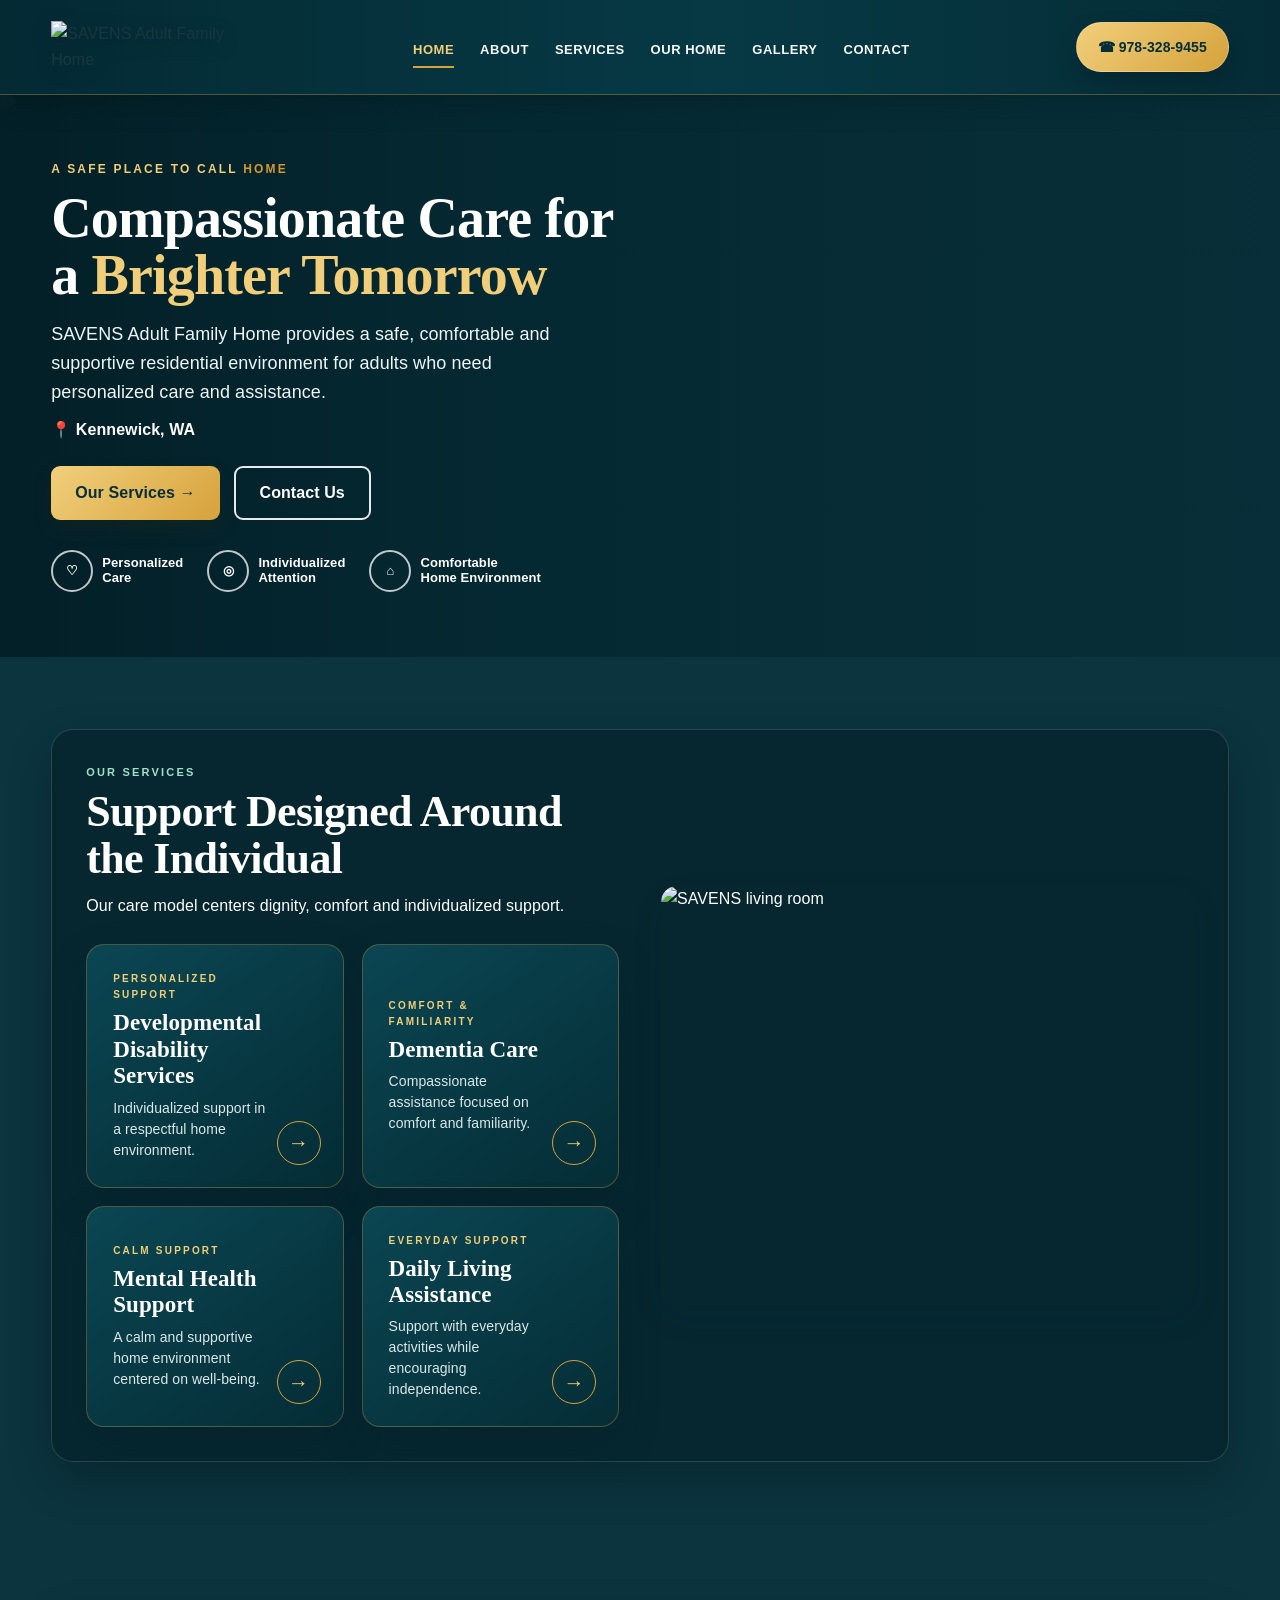
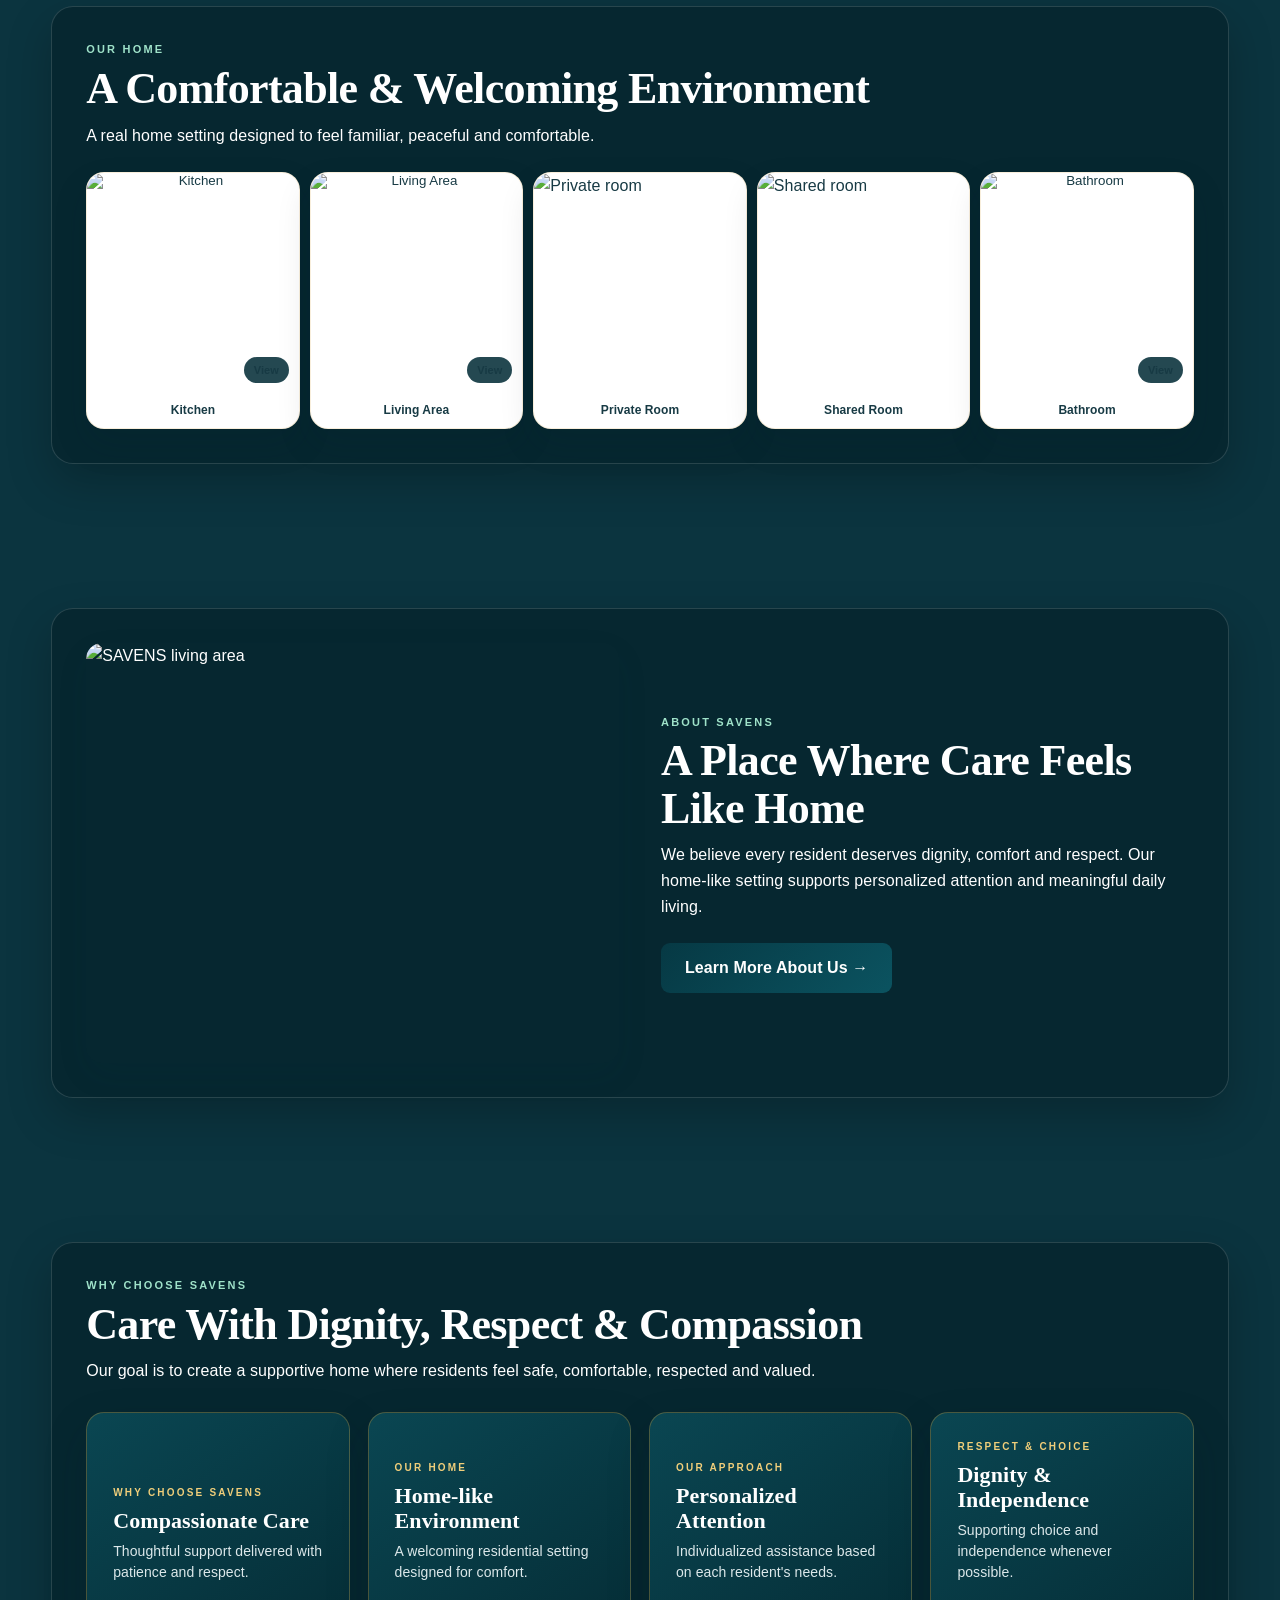
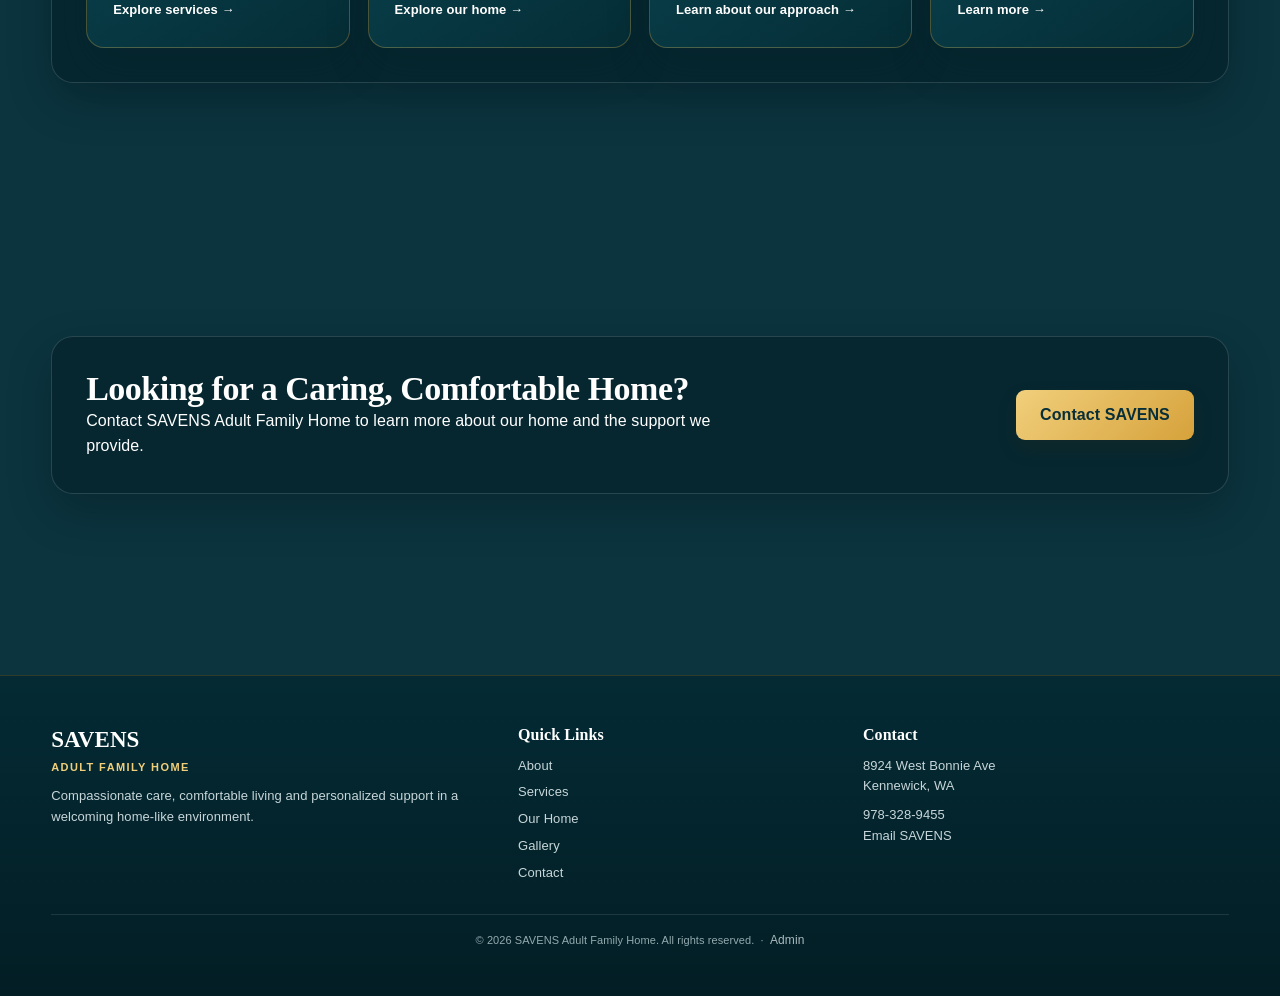
==== index.html @ 7e528ebd "Add files via upload" ====
<!DOCTYPE html><html lang="en"><head><meta charset="UTF-8"><meta name="viewport" content="width=device-width,initial-scale=1.0"><title>SAVENS Adult Family Home | Home</title><meta name="description" content="SAVENS Adult Family Home in Kennewick, Washington."><link rel="stylesheet" href="style.css"></head><body><header class="site-header"><div class="container navbar"><a class="brand premium-brand" href="index.html" aria-label="SAVENS Adult Family Home home">
      <img class="site-logo" src="images/savens-logo-premium.png" alt="SAVENS Adult Family Home">
    </a><button class="menu-btn" id="menuBtn" aria-label="Open menu">☰</button><nav class="main-nav" id="mainNav"><a href="index.html" class="active">Home</a><a href="about.html" class="">About</a><a href="services.html" class="">Services</a><a href="our-home.html" class="">Our Home</a><a href="gallery.html" class="">Gallery</a><a href="contact.html" class="">Contact</a></nav><a class="call-btn" href="tel:+19783289455">☎ 978-328-9455</a></div></header>
<section class="hero"><img src="images/neighborhood.jpg" alt="Residential neighborhood near SAVENS Adult Family Home"><div class="container hero-inner"><div class="hero-copy"><div class="kicker">A SAFE PLACE TO CALL <span>HOME</span></div><h1>Compassionate Care for a <em>Brighter Tomorrow</em></h1><p>SAVENS Adult Family Home provides a safe, comfortable and supportive residential environment for adults who need personalized care and assistance.</p><div class="hero-location">📍 Kennewick, WA</div><div class="actions"><a class="btn btn-gold" href="services.html">Our Services →</a><a class="btn btn-outline" href="contact.html">Contact Us</a></div><div class="hero-points"><div class="hero-point"><i>♡</i><span>Personalized<br>Care</span></div><div class="hero-point"><i>◎</i><span>Individualized<br>Attention</span></div><div class="hero-point"><i>⌂</i><span>Comfortable<br>Home Environment</span></div></div></div></div></section>
<section class="section clean-image-section" style="background-image:url('images/bg-home-services.jpg')"><div class="container grid-2"><div><div class="eyebrow">Our Services</div><h2>Support Designed Around the Individual</h2><p class="lead">Our care model centers dignity, comfort and individualized support.</p>

<div class="reference-service-grid">
  <a class="reference-service-card premium-card" href="services.html#developmental">
    <span class="reference-kicker">PERSONALIZED SUPPORT</span>
    <h3>Developmental Disability Services</h3>
    <p>Individualized support in a respectful home environment.</p>
    <span class="reference-arrow">→</span>
  </a>

  <a class="reference-service-card premium-card" href="services.html#dementia">
    <span class="reference-kicker">COMFORT &amp; FAMILIARITY</span>
    <h3>Dementia Care</h3>
    <p>Compassionate assistance focused on comfort and familiarity.</p>
    <span class="reference-arrow">→</span>
  </a>

  <a class="reference-service-card premium-card" href="services.html#mental-health">
    <span class="reference-kicker">CALM SUPPORT</span>
    <h3>Mental Health Support</h3>
    <p>A calm and supportive home environment centered on well-being.</p>
    <span class="reference-arrow">→</span>
  </a>

  <a class="reference-service-card premium-card" href="services.html#daily-living">
    <span class="reference-kicker">EVERYDAY SUPPORT</span>
    <h3>Daily Living Assistance</h3>
    <p>Support with everyday activities while encouraging independence.</p>
    <span class="reference-arrow">→</span>
  </a>
</div>
</div>
<div class="photo-card"><img src="images/living-room-main.jpg" alt="SAVENS living room"></div></div></section>
<section class="section section-soft clean-image-section" style="background-image:url('images/bg-home-environment.jpg')"><div class="container"><div class="eyebrow">Our Home</div><h2>A Comfortable & Welcoming Environment</h2><p class="lead">A real home setting designed to feel familiar, peaceful and comfortable.</p><div class="preview-grid"><figure class="lightbox-item"><button type="button" class="image-open" data-lightbox-src="images/kitchen.jpg" data-lightbox-alt="Kitchen"><img src="images/kitchen.jpg" alt="Kitchen"><span class="image-zoom">View</span></button><figcaption>Kitchen</figcaption></figure><figure class="lightbox-item"><button type="button" class="image-open" data-lightbox-src="images/living-room-wide.jpg" data-lightbox-alt="Living Area"><img src="images/living-room-wide.jpg" alt="Living Area"><span class="image-zoom">View</span></button><figcaption>Living Area</figcaption></figure><figure><img src="images/private-room.jpg" alt="Private room"><figcaption>Private Room</figcaption></figure><figure><img src="images/shared-room.jpg" alt="Shared room"><figcaption>Shared Room</figcaption></figure><figure class="lightbox-item"><button type="button" class="image-open" data-lightbox-src="images/bathroom.jpg" data-lightbox-alt="Bathroom"><img src="images/bathroom.jpg" alt="Bathroom"><span class="image-zoom">View</span></button><figcaption>Bathroom</figcaption></figure></div></div></section>
<section class="section clean-image-section" style="background-image:url('images/bg-home-about.jpg')"><div class="container grid-2"><div class="photo-card"><img src="images/living-room-alt.jpg" alt="SAVENS living area"></div><div><div class="eyebrow">About SAVENS</div><h2>A Place Where Care Feels Like Home</h2><p class="lead">We believe every resident deserves dignity, comfort and respect. Our home-like setting supports personalized attention and meaningful daily living.</p><div class="actions"><a class="btn btn-dark" href="about.html">Learn More About Us →</a></div></div></div></section>

<section class="section why-section clean-image-section" style="background-image:url('images/bg-home-services.jpg')">
  <div class="container">
    <div class="eyebrow why-eyebrow">WHY CHOOSE SAVENS</div>
    <h2 class="why-title">Care With Dignity, Respect & Compassion</h2>
    <p class="why-lead">Our goal is to create a supportive home where residents feel safe, comfortable, respected and valued.</p>
    

<div class="reference-why-grid">
  <a class="reference-why-card premium-card" href="services.html">
    <span class="reference-kicker">WHY CHOOSE SAVENS</span>
    <h3>Compassionate Care</h3>
    <p>Thoughtful support delivered with patience and respect.</p>
    <span class="reference-link">Explore services →</span>
  </a>

  <a class="reference-why-card premium-card" href="our-home.html">
    <span class="reference-kicker">OUR HOME</span>
    <h3>Home-like Environment</h3>
    <p>A welcoming residential setting designed for comfort.</p>
    <span class="reference-link">Explore our home →</span>
  </a>

  <a class="reference-why-card premium-card" href="about.html">
    <span class="reference-kicker">OUR APPROACH</span>
    <h3>Personalized Attention</h3>
    <p>Individualized assistance based on each resident's needs.</p>
    <span class="reference-link">Learn about our approach →</span>
  </a>

  <a class="reference-why-card premium-card" href="about.html">
    <span class="reference-kicker">RESPECT &amp; CHOICE</span>
    <h3>Dignity &amp; Independence</h3>
    <p>Supporting choice and independence whenever possible.</p>
    <span class="reference-link">Learn more →</span>
  </a>
</div>
</div>
</section>
<section class="cta clean-image-section" style="background-image:url('images/bg-home-environment.jpg')"><div class="container"><div><h2>Looking for a Caring, Comfortable Home?</h2><p>Contact SAVENS Adult Family Home to learn more about our home and the support we provide.</p></div><a class="btn btn-gold" href="contact.html">Contact SAVENS</a></div></section>
<footer><div class="container"><div class="footer-grid"><div><strong>SAVENS</strong><div class="accent">ADULT FAMILY HOME</div><p style="margin-top:10px">Compassionate care, comfortable living and personalized support in a welcoming home-like environment.</p></div><div class="footer-links"><strong style="font-size:16px;margin-bottom:8px">Quick Links</strong><a href="about.html">About</a><a href="services.html">Services</a><a href="our-home.html">Our Home</a><a href="gallery.html">Gallery</a><a href="contact.html">Contact</a></div><div><strong style="font-size:16px;margin-bottom:8px">Contact</strong><p>8924 West Bonnie Ave<br>Kennewick, WA</p><p style="margin-top:8px"><a href="tel:+19783289455">978-328-9455</a></p><p><a href="mailto:josphinemaseri6@gmail.com">Email SAVENS</a></p></div></div><div class="footer-bottom">© 2026 SAVENS Adult Family Home. All rights reserved. &nbsp;·&nbsp; <a class="admin-link" href="admin.html">Admin</a></div></div></footer><script src="script.js"></script></body></html>
---- style.css ----
:root{--navy:#0a3b49;--navy2:#062f3a;--teal:#1e7f86;--mint:#e2f3eb;--gold:#d69a28;--cream:#fbf8f1;--soft:#f2f7f4;--ink:#1e3b44;--muted:#687c82;--line:#dce6e3;--white:#fff;--shadow:0 12px 32px rgba(14,50,59,.08)}
*{box-sizing:border-box;margin:0;padding:0}html{scroll-behavior:smooth}body{font-family:Arial,Helvetica,sans-serif;color:var(--ink);background:#fff;line-height:1.6}img{display:block;width:100%}a{text-decoration:none;color:inherit}.container{width:min(1180px,92%);margin:auto}
.site-header{position:sticky;top:0;z-index:1000;background:rgba(255,255,255,.98);border-bottom:1px solid var(--line);box-shadow:0 2px 12px rgba(0,0,0,.04)}.navbar{min-height:78px;display:flex;align-items:center;justify-content:space-between;gap:22px}.brand{display:flex;align-items:center;gap:12px}.brand-mark{width:50px;height:50px;border:3px solid var(--teal);border-radius:50%;display:grid;place-items:center;color:var(--navy);font-size:24px}.brand strong{display:block;font-family:Georgia,serif;color:var(--navy);font-size:27px;line-height:1}.brand span{display:block;color:var(--gold);font-size:12px;font-weight:900;letter-spacing:1.4px;margin-top:3px}.brand small{display:block;color:#708087;font-size:9px;margin-top:4px}.main-nav{display:flex;align-items:center;gap:26px}.main-nav a{font-size:14px;font-weight:800;color:#29464f;position:relative;padding:28px 0 22px}.main-nav a:after{content:"";position:absolute;left:0;right:0;bottom:14px;height:2px;background:var(--teal);transform:scaleX(0);transition:.2s}.main-nav a:hover:after,.main-nav a.active:after{transform:scaleX(1)}.call-btn{background:var(--navy);color:#fff;padding:12px 19px;border-radius:10px;font-size:14px;font-weight:800;white-space:nowrap}.menu-btn{display:none;border:0;background:transparent;font-size:29px;color:var(--navy);cursor:pointer}
.hero{position:relative;min-height:545px;overflow:hidden;background:#d7e7e2}.hero>img{position:absolute;inset:0;height:100%;object-fit:cover}.hero:after{content:"";position:absolute;inset:0;background:linear-gradient(90deg,rgba(7,49,61,.97) 0%,rgba(7,54,66,.90) 34%,rgba(7,54,66,.44) 58%,rgba(7,54,66,.05) 100%)}.hero-inner{position:relative;z-index:2;min-height:545px;display:flex;align-items:center}.hero-copy{width:min(600px,100%);color:#fff;padding:65px 0}.kicker{font-size:12px;letter-spacing:2.2px;font-weight:900;text-transform:uppercase;margin-bottom:11px}.kicker span{color:var(--gold)}.hero h1,.page-hero h1{font-family:Georgia,serif;font-size:56px;line-height:1.02;margin-bottom:16px}.hero h1 em{font-style:normal;color:var(--gold)}.hero p{font-size:18px;color:#eef6f7;max-width:520px}.hero-location{font-weight:800;margin-top:10px}.actions{display:flex;gap:14px;flex-wrap:wrap;margin-top:24px}.btn{display:inline-flex;align-items:center;justify-content:center;min-height:48px;padding:12px 24px;border-radius:9px;font-weight:800}.btn-gold{background:var(--gold);color:#173a44}.btn-outline{border:2px solid rgba(255,255,255,.9);color:#fff}.btn-dark{background:var(--navy);color:#fff}.hero-points{display:flex;gap:24px;flex-wrap:wrap;margin-top:30px}.hero-point{display:flex;align-items:center;gap:9px;font-size:13px;font-weight:800;line-height:1.15}.hero-point i{font-style:normal;width:42px;height:42px;border:2px solid rgba(255,255,255,.75);border-radius:50%;display:grid;place-items:center}
.page-hero{position:relative;min-height:340px;display:flex;align-items:center;color:#fff;overflow:hidden;background:var(--navy)}.page-hero img{position:absolute;inset:0;height:100%;object-fit:cover;opacity:.5}.page-hero:after{content:"";position:absolute;inset:0;background:linear-gradient(90deg,rgba(6,45,56,.97),rgba(6,45,56,.75),rgba(6,45,56,.25))}.page-hero .container{position:relative;z-index:2}.page-hero p{max-width:680px;font-size:17px;color:#e8f1f2}
.section{padding:78px 0}.section-soft{background:var(--soft)}.section-cream{background:var(--cream)}.eyebrow{font-size:11px;letter-spacing:2.1px;color:var(--teal);font-weight:900;text-transform:uppercase;margin-bottom:6px}h2{font-family:Georgia,serif;color:var(--navy);font-size:40px;line-height:1.08;margin-bottom:10px}.lead{color:var(--muted);font-size:16px;max-width:740px}
.grid-2{display:grid;grid-template-columns:1fr 1fr;gap:42px;align-items:center}.grid-3{display:grid;grid-template-columns:repeat(3,1fr);gap:18px}.grid-4{display:grid;grid-template-columns:repeat(4,1fr);gap:16px}.card{border:1px solid var(--line);background:#fff;border-radius:14px;padding:23px;box-shadow:var(--shadow)}.card h3{color:var(--navy);font-size:18px;margin:10px 0 6px}.card p{font-size:14px;color:#6b7d83}.icon{width:44px;height:44px;border-radius:50%;background:var(--mint);display:grid;place-items:center}.photo-card{overflow:hidden;border-radius:16px;box-shadow:var(--shadow)}.photo-card img{height:420px;object-fit:cover}.photo-grid{display:grid;grid-template-columns:repeat(3,1fr);gap:14px;margin-top:28px}.photo-grid figure{background:#fff;border:1px solid var(--line);border-radius:12px;overflow:hidden;box-shadow:0 6px 18px rgba(15,55,63,.05)}.photo-grid img{height:240px;object-fit:cover}.photo-grid figcaption{padding:10px 12px;font-size:13px;font-weight:800;color:#38545c}
.preview-grid{display:grid;grid-template-columns:repeat(5,1fr);gap:10px;margin-top:24px}.preview-grid figure{background:#fff;border:1px solid var(--line);border-radius:10px;overflow:hidden}.preview-grid img{height:175px;object-fit:cover}.preview-grid figcaption{text-align:center;padding:8px;font-size:12px;font-weight:800}
.service-list{display:grid;gap:18px;margin-top:28px}.service-row{display:grid;grid-template-columns:290px 1fr;gap:26px;align-items:center;background:#fff;border:1px solid var(--line);border-radius:14px;overflow:hidden;box-shadow:var(--shadow)}.service-row img{height:220px;object-fit:cover}.service-row .copy{padding:22px 26px 22px 0}.service-row h3{color:var(--navy);font-size:22px;margin-bottom:7px}.service-row p{color:#65797f}
.cta{background:var(--navy);color:#fff;padding:48px 0}.cta .container{display:flex;justify-content:space-between;gap:30px;align-items:center}.cta h2{color:#fff;margin:0;font-size:34px}.cta p{color:#dbe8ea;max-width:640px}
.contact-wrap{display:grid;grid-template-columns:.8fr 1.2fr}.contact-info{background:#0a4350;color:#fff;padding:58px max(5%,calc((100vw - 1180px)/2)) 58px 5%}.contact-info h2{color:#fff}.contact-info p{color:#d8e5e7;margin-bottom:22px}.contact-line{display:flex;gap:10px;margin:13px 0;align-items:flex-start}.contact-form{background:#f5faf8;padding:58px 5%}.form-row{display:grid;grid-template-columns:1fr 1fr;gap:12px}.form-group{margin-bottom:12px}label{display:block;font-size:11px;font-weight:800;color:#50666d;margin-bottom:4px}input,textarea{width:100%;padding:12px;border:1px solid #d5e1de;border-radius:6px;background:#fff;font:inherit}textarea{min-height:120px;resize:vertical}.submit{width:100%;border:0;background:var(--teal);color:#fff;padding:13px;border-radius:7px;font-weight:800;cursor:pointer}.map{margin-top:18px;border-radius:12px;overflow:hidden;border:1px solid var(--line);height:250px}.map iframe{width:100%;height:100%;border:0}
footer{background:var(--navy2);color:#d6e4e6;padding:34px 0}.footer-grid{display:grid;grid-template-columns:1.4fr 1fr 1.2fr;gap:40px}footer strong{display:block;color:#fff;font-family:Georgia,serif;font-size:23px}footer .accent{color:var(--gold);font-size:11px;font-weight:900;letter-spacing:1.4px}footer p,footer a{font-size:13px;color:#c7d6d9}.footer-links a{display:block;margin:6px 0}.footer-bottom{margin-top:24px;padding-top:16px;border-top:1px solid rgba(255,255,255,.1);font-size:11px;text-align:center;color:#93aaaf}
@media(max-width:900px){.menu-btn{display:block}.call-btn{display:none}.main-nav{display:none;position:absolute;top:78px;left:0;right:0;background:#fff;padding:10px 5%;flex-direction:column;align-items:stretch;gap:0;box-shadow:0 10px 20px rgba(0,0,0,.08)}.main-nav.open{display:flex}.main-nav a{padding:13px 0;border-bottom:1px solid #edf2ef}.main-nav a:after{display:none}.hero{min-height:650px}.hero-inner{min-height:650px;align-items:flex-end}.hero:after{background:linear-gradient(0deg,rgba(7,49,61,.98) 0%,rgba(7,49,61,.96) 48%,rgba(7,49,61,.25) 78%)}.hero-copy{padding:270px 0 45px}.hero h1,.page-hero h1{font-size:44px}.grid-2,.contact-wrap{grid-template-columns:1fr}.grid-3,.grid-4,.preview-grid,.photo-grid{grid-template-columns:repeat(2,1fr)}.service-row{grid-template-columns:1fr}.service-row .copy{padding:0 22px 22px}.cta .container{display:block}.cta .btn{margin-top:18px}.footer-grid{grid-template-columns:1fr}}
@media(max-width:560px){.brand small{display:none}.brand strong{font-size:23px}.brand span{font-size:10px}.hero h1,.page-hero h1{font-size:37px}h2{font-size:32px}.actions{flex-direction:column}.actions .btn{width:100%}.grid-3,.grid-4,.preview-grid,.photo-grid,.form-row{grid-template-columns:1fr}.preview-grid img,.photo-grid img{height:230px}}


/* ===== Interactive navigation cards and image lightbox ===== */
.interactive-card{
  cursor:pointer;
  transition:transform .22s ease, box-shadow .22s ease, border-color .22s ease, background .22s ease;
}
.interactive-card:hover{
  transform:translateY(-5px);
  box-shadow:0 16px 34px rgba(14,50,59,.12);
  border-color:rgba(30,127,134,.38);
}
.interactive-card:focus-visible{
  outline:3px solid var(--gold);
  outline-offset:4px;
}
.card-action{
  display:inline-block;
  margin-top:12px;
  color:var(--teal);
  font-size:12px;
  font-weight:800;
}
.why-section{background:var(--navy);color:#fff}
.why-eyebrow{color:#8fdabf}
.why-title{color:#fff}
.why-lead{color:#dbe8ea;max-width:760px}
.why-grid{display:grid;grid-template-columns:repeat(4,1fr);gap:18px;margin-top:30px}
.why-card{
  border:1px solid rgba(255,255,255,.15);
  background:rgba(255,255,255,.07);
  border-radius:14px;
  padding:26px;
}
.why-card:hover{background:rgba(255,255,255,.11)}
.why-card h3{font-size:18px;margin:10px 0 6px;color:#fff}
.why-card p{font-size:14px;color:#d7e5e8}
.why-card .card-action{color:#9de2c8}
.why-icon{font-size:22px}
.image-open{
  position:relative;
  width:100%;
  border:0;
  padding:0;
  background:transparent;
  cursor:zoom-in;
  display:block;
}
.image-open img{width:100%}
.image-zoom{
  position:absolute;
  right:10px;
  bottom:10px;
  background:rgba(6,47,58,.88);
  color:#fff;
  padding:7px 10px;
  border-radius:18px;
  font-size:11px;
  font-weight:800;
}
.lightbox{
  position:fixed;
  inset:0;
  z-index:5000;
  display:none;
  align-items:center;
  justify-content:center;
  padding:24px;
  background:rgba(3,22,27,.92);
}
.lightbox.open{display:flex}
.lightbox-dialog{position:relative;max-width:min(1100px,94vw);max-height:90vh}
.lightbox img{max-width:100%;max-height:80vh;object-fit:contain;border-radius:10px}
.lightbox-caption{color:#fff;text-align:center;margin-top:10px;font-weight:700}
.lightbox-close,.lightbox-prev,.lightbox-next{
  position:absolute;
  border:0;
  background:rgba(255,255,255,.94);
  color:var(--navy);
  width:44px;height:44px;border-radius:50%;
  font-size:22px;font-weight:800;cursor:pointer;
}
.lightbox-close{right:0;top:-54px}
.lightbox-prev{left:-58px;top:46%}
.lightbox-next{right:-58px;top:46%}
.admin-link{opacity:.85;font-size:12px}
@media(max-width:900px){.why-grid{grid-template-columns:repeat(2,1fr)}}
@media(max-width:560px){
  .why-grid{grid-template-columns:1fr}
  .lightbox-prev{left:4px}.lightbox-next{right:4px}
}


/* ===== Full-photo clickable SAVENS cards ===== */
.service-photo-grid{
  display:grid;
  grid-template-columns:repeat(2,minmax(0,1fr));
  gap:16px;
  margin-top:24px;
}
.service-photo-card,
.why-photo-card{
  position:relative;
  display:block;
  min-height:280px;
  border-radius:16px;
  overflow:hidden;
  background-size:cover;
  background-position:center;
  border:1px solid rgba(12,59,73,.14);
  box-shadow:0 10px 30px rgba(10,45,54,.10);
  text-decoration:none;
  color:#fff;
  isolation:isolate;
  transition:transform .25s ease,box-shadow .25s ease,border-color .25s ease;
}
.service-photo-card::before,
.why-photo-card::before{
  content:"";
  position:absolute;
  inset:0;
  background:linear-gradient(
    180deg,
    rgba(5,31,38,.04) 10%,
    rgba(5,31,38,.32) 48%,
    rgba(4,27,34,.92) 100%
  );
  z-index:-1;
}
.service-photo-card:hover,
.why-photo-card:hover{
  transform:translateY(-5px);
  box-shadow:0 18px 38px rgba(10,45,54,.18);
  border-color:rgba(214,154,40,.60);
}
.service-photo-card:focus-visible,
.why-photo-card:focus-visible{
  outline:3px solid var(--gold);
  outline-offset:4px;
}
.service-photo-overlay,
.why-photo-overlay{
  min-height:280px;
  padding:24px;
  display:flex;
  flex-direction:column;
  justify-content:flex-end;
  gap:8px;
}
.service-photo-kicker,
.why-photo-kicker{
  color:#ffd777;
  font-size:10px;
  letter-spacing:1.4px;
  font-weight:900;
}
.service-photo-card h3,
.why-photo-card h3{
  color:#fff;
  font-size:20px;
  line-height:1.18;
  margin:0;
  text-shadow:0 1px 4px rgba(0,0,0,.35);
}
.service-photo-card p,
.why-photo-card p{
  color:#eef6f7;
  font-size:13px;
  line-height:1.5;
  max-width:95%;
}
.service-photo-link{
  display:inline-flex;
  align-items:center;
  margin-top:4px;
  color:#fff;
  font-size:12px;
  font-weight:900;
  letter-spacing:.2px;
}
.why-photo-grid{
  display:grid;
  grid-template-columns:repeat(4,minmax(0,1fr));
  gap:16px;
  margin-top:30px;
}
.why-photo-card{
  min-height:320px;
}
.why-photo-overlay{
  min-height:320px;
}
@media(max-width:900px){
  .service-photo-grid{grid-template-columns:1fr 1fr}
  .why-photo-grid{grid-template-columns:1fr 1fr}
}
@media(max-width:560px){
  .service-photo-grid,
  .why-photo-grid{grid-template-columns:1fr}
  .service-photo-card,
  .service-photo-overlay,
  .why-photo-card,
  .why-photo-overlay{min-height:300px}
}


/* ===== Ticket-style full-photo SAVENS cards ===== */
.ticket-card-grid{
  display:grid;
  gap:16px;
  margin-top:28px;
}
.ticket-card-grid.three{
  grid-template-columns:repeat(3,minmax(0,1fr));
}
.ticket-photo-card{
  position:relative;
  display:block;
  min-height:390px;
  overflow:hidden;
  border-radius:18px;
  background-size:cover;
  background-position:center;
  color:#fff;
  text-decoration:none;
  border:1px solid rgba(214,154,40,.38);
  box-shadow:0 12px 28px rgba(7,38,45,.14);
  isolation:isolate;
  transition:transform .25s ease,box-shadow .25s ease,border-color .25s ease;
}
.ticket-photo-card::before{
  content:"";
  position:absolute;
  inset:0;
  background:
    linear-gradient(
      180deg,
      rgba(5,24,30,.04) 0%,
      rgba(5,24,30,.18) 36%,
      rgba(5,24,30,.84) 70%,
      rgba(5,24,30,.98) 100%
    );
  z-index:-1;
}
.ticket-photo-card:hover{
  transform:translateY(-6px);
  box-shadow:0 20px 42px rgba(7,38,45,.22);
  border-color:rgba(214,154,40,.75);
}
.ticket-photo-card:focus-visible{
  outline:3px solid var(--gold);
  outline-offset:4px;
}
.ticket-card-overlay{
  min-height:390px;
  padding:20px;
  display:flex;
  flex-direction:column;
  justify-content:flex-end;
}
.ticket-badge{
  align-self:flex-start;
  margin-bottom:auto;
  padding:6px 11px;
  border-radius:999px;
  border:1px solid rgba(255,215,119,.45);
  background:rgba(10,59,73,.72);
  color:#ffd777;
  font-size:10px;
  font-weight:900;
  letter-spacing:.7px;
  backdrop-filter:blur(3px);
}
.ticket-content{
  margin-top:120px;
}
.ticket-kicker{
  display:block;
  color:#ffd777;
  font-size:10px;
  font-weight:900;
  letter-spacing:1.3px;
  margin-bottom:5px;
}
.ticket-photo-card h3{
  color:#fff;
  font-size:23px;
  line-height:1.15;
  margin:0 0 7px;
  text-shadow:0 2px 6px rgba(0,0,0,.42);
}
.ticket-photo-card p{
  color:#e9f2f3;
  font-size:14px;
  line-height:1.5;
  margin:0;
}
.ticket-button{
  align-self:flex-end;
  margin-top:18px;
  padding:10px 14px;
  border-radius:9px;
  background:var(--gold);
  color:#163740;
  font-size:11px;
  font-weight:900;
  letter-spacing:.3px;
}
@media(max-width:900px){
  .ticket-card-grid.three{grid-template-columns:1fr 1fr}
}
@media(max-width:560px){
  .ticket-card-grid.three{grid-template-columns:1fr}
  .ticket-photo-card,.ticket-card-overlay{min-height:360px}
}


/* ===== Care-photo section backgrounds ===== */
.photo-bg-section{
  position:relative;
  isolation:isolate;
  background-size:cover;
  background-position:center;
  background-repeat:no-repeat;
}
.photo-bg-section::before{
  content:"";
  position:absolute;
  inset:0;
  background:rgba(255,255,255,.88);
  z-index:-1;
}
.photo-bg-section.soft-overlay::before{
  background:rgba(242,247,244,.90);
}
.photo-bg-section.dark-overlay::before{
  background:rgba(7,49,61,.78);
}
.photo-bg-section.dark-overlay h2,
.photo-bg-section.dark-overlay h3,
.photo-bg-section.dark-overlay .lead,
.photo-bg-section.dark-overlay p{
  color:#fff;
}
.photo-bg-section.dark-overlay .eyebrow{
  color:#9de2c8;
}


/* ===== FULL-PAGE SAVENS PHOTO BACKGROUNDS ===== */
body.home-bg,
body.about-bg,
body.services-bg,
body.homecare-bg,
body.gallery-bg,
body.contact-bg{
  background-size:cover;
  background-position:center;
  background-repeat:no-repeat;
  background-attachment:fixed;
}
body.home-bg{background-image:url('images/care-outdoor.jpg')}
body.about-bg{background-image:url('images/care-wheelchair.jpg')}
body.services-bg{background-image:url('images/care-team.jpg')}
body.homecare-bg{background-image:url('images/care-wheelchair.jpg')}
body.gallery-bg{background-image:url('images/care-outdoor.jpg')}
body.contact-bg{background-image:url('images/care-team.jpg')}

/* Remove the large plain-white page bands and let the photo show through. */
body.home-bg .section,
body.about-bg .section,
body.services-bg .section,
body.homecare-bg .section,
body.gallery-bg .section,
body.contact-bg .section{
  background:rgba(245,249,247,.78);
  backdrop-filter:blur(1px);
}
body.home-bg .section-soft,
body.about-bg .section-soft,
body.services-bg .section-soft,
body.homecare-bg .section-soft,
body.gallery-bg .section-soft,
body.contact-bg .section-soft{
  background:rgba(230,240,235,.80);
}
body.home-bg .section-cream,
body.about-bg .section-cream,
body.services-bg .section-cream,
body.homecare-bg .section-cream,
body.gallery-bg .section-cream,
body.contact-bg .section-cream{
  background:rgba(250,245,234,.80);
}

/* Existing special photo sections should be slightly more transparent so the image is obvious. */
.photo-bg-section::before{background:rgba(255,255,255,.66)}
.photo-bg-section.soft-overlay::before{background:rgba(238,246,242,.70)}

/* Keep individual text/content cards readable without creating giant white page blocks. */
.card,
.photo-grid figure,
.preview-grid figure{
  background:rgba(255,255,255,.92);
}
.contact-form{
  background:rgba(245,250,248,.82);
}


/* ===== FINAL: NO PLAIN EMPTY BANDS ===== */
/* Every main content section now has a real photo covering the full width. */
.full-image-section{
  position:relative !important;
  isolation:isolate;
  background-size:cover !important;
  background-position:center !important;
  background-repeat:no-repeat !important;
  background-color:transparent !important;
}
.full-image-section::before{
  content:"";
  position:absolute;
  inset:0;
  z-index:-1;
  background:rgba(246,250,248,.76);
}
/* Softer tint for sections that previously used pale backgrounds. */
.full-image-section.section-soft::before{
  background:rgba(235,244,240,.78);
}
.full-image-section.section-cream::before{
  background:rgba(251,247,238,.78);
}
/* Dark CTA sections remain readable while still showing their photo. */
.full-image-section.cta::before,
.full-image-section.why-section::before{
  background:rgba(6,47,58,.83);
}
.full-image-section.cta h2,
.full-image-section.cta p,
.full-image-section.why-section h2,
.full-image-section.why-section p{
  color:#fff;
}
/* Remove old solid section fills that were causing the white/green blank bands. */
body .section,
body .section-soft,
body .section-cream,
body .cta,
body .why-section{
  background-color:transparent !important;
}
/* Keep content legible without hiding the background image across the whole section. */
.full-image-section > .container{
  position:relative;
  z-index:1;
}


/* =========================================================
   FINAL CLEAN FULL-IMAGE LAYOUT
   NO full-page white/green transparent veil.
   Photos remain fully visible; only local content panels
   receive backgrounds for readability.
   ========================================================= */

html, body{
  background:#0b343f !important;
}

.clean-image-section{
  position:relative !important;
  background-size:cover !important;
  background-position:center !important;
  background-repeat:no-repeat !important;
  background-color:transparent !important;
  min-height:520px;
  display:flex;
  align-items:center;
  padding:72px 0 !important;
}

/* Kill every old large translucent overlay. */
.clean-image-section::before,
.clean-image-section::after{
  content:none !important;
  display:none !important;
}

/* Never paint the whole section white, cream, or pale green. */
body .clean-image-section.section,
body .clean-image-section.section-soft,
body .clean-image-section.section-cream,
body .clean-image-section.cta,
body .clean-image-section.why-section{
  background-color:transparent !important;
}

/* Localized readable panel only. This is NOT a page-wide veil. */
.clean-image-section > .container{
  position:relative;
  z-index:2;
  padding:34px;
  border-radius:22px;
  background:rgba(5,37,46,.86);
  border:1px solid rgba(255,255,255,.14);
  box-shadow:0 18px 45px rgba(0,0,0,.22);
  color:#fff;
}

/* Make headings and body copy readable on the localized dark panel. */
.clean-image-section h2,
.clean-image-section h3,
.clean-image-section .lead,
.clean-image-section p{
  color:#fff !important;
}
.clean-image-section .eyebrow{
  color:#9fe2c9 !important;
}

/* Cards keep their own normal treatment. */
.clean-image-section .card,
.clean-image-section .photo-grid figure,
.clean-image-section .preview-grid figure{
  background:#fff !important;
  color:var(--ink) !important;
}
.clean-image-section .card h3,
.clean-image-section .card p,
.clean-image-section .photo-grid figcaption,
.clean-image-section .preview-grid figcaption{
  color:var(--ink) !important;
}

/* Full-photo ticket/service cards stay photographic and clickable. */
.clean-image-section .ticket-photo-card,
.clean-image-section .service-photo-card,
.clean-image-section .why-photo-card{
  background-color:#153c45 !important;
}

/* Contact page: keep form readable without blank white bands. */
.contact-form{
  background:rgba(5,37,46,.92) !important;
  color:#fff;
}
.contact-form h2,
.contact-form label{
  color:#fff !important;
}
.contact-form .eyebrow{color:#9fe2c9 !important}

/* Mobile */
@media(max-width:900px){
  .clean-image-section{
    min-height:auto;
    padding:46px 0 !important;
    background-attachment:scroll;
  }
  .clean-image-section > .container{
    padding:24px;
  }
}


/* ===== Contact email + customer feedback improvements ===== */
.contact-info strong{
  color:#fff;
}
.direct-email-button{
  display:inline-flex;
  align-items:center;
  justify-content:center;
  margin-top:24px;
  padding:13px 20px;
  border-radius:9px;
  background:var(--gold);
  color:#163740;
  font-weight:900;
  text-decoration:none;
}
.direct-email-button:hover{
  filter:brightness(1.04);
}
.form-intro{
  margin:-2px 0 18px;
  color:#dbe8ea !important;
}
.contact-form select{
  width:100%;
  padding:12px;
  border:1px solid #d5e1de;
  border-radius:6px;
  background:#fff;
  color:#263f47;
  font:inherit;
  min-height:48px;
}
.form-note{
  margin-top:12px;
  font-size:12px;
  line-height:1.5;
  color:#dbe8ea !important;
}
.thank-you-page{
  min-height:68vh;
  display:grid;
  place-items:center;
  padding:70px 5%;
  background:
    linear-gradient(rgba(5,37,46,.70),rgba(5,37,46,.70)),
    url('images/bg-contact.jpg') center/cover no-repeat;
}
.thank-you-card{
  width:min(720px,100%);
  padding:44px;
  border-radius:22px;
  background:rgba(255,255,255,.96);
  text-align:center;
  box-shadow:0 20px 50px rgba(0,0,0,.20);
}
.thank-you-card h1{
  font-family:Georgia,serif;
  color:var(--navy);
  font-size:42px;
  line-height:1.1;
  margin-bottom:14px;
}
.thank-you-card p{
  color:var(--muted);
  margin:6px auto;
  max-width:570px;
}
.thank-check{
  width:68px;
  height:68px;
  margin:0 auto 18px;
  border-radius:50%;
  display:grid;
  place-items:center;
  background:var(--mint);
  color:var(--navy);
  font-size:34px;
  font-weight:900;
}
.thank-actions{
  display:flex;
  justify-content:center;
  flex-wrap:wrap;
  gap:12px;
  margin-top:26px;
}
.btn-email{
  background:var(--teal);
  color:#fff;
}
@media(max-width:560px){
  .thank-you-card{padding:30px 20px}
  .thank-you-card h1{font-size:34px}
  .thank-actions .btn{width:100%}
}


/* =========================================================
   CORRECTION PASS
   ========================================================= */

/* SERVICES: remove blank white half-cards */
.services-photo-grid{
  display:grid;
  grid-template-columns:repeat(2,minmax(0,1fr));
  gap:20px;
  margin-top:28px;
}
.service-feature-card{
  position:relative;
  min-height:360px;
  border-radius:18px;
  overflow:hidden;
  background-size:cover;
  background-position:center;
  text-decoration:none;
  color:#fff;
  border:1px solid rgba(255,255,255,.18);
  box-shadow:0 15px 34px rgba(0,0,0,.18);
  isolation:isolate;
  transition:transform .22s ease,box-shadow .22s ease;
}
.service-feature-card::before{
  content:"";
  position:absolute;
  inset:0;
  z-index:-1;
  background:linear-gradient(
    180deg,
    rgba(4,28,35,.04) 0%,
    rgba(4,28,35,.18) 35%,
    rgba(4,28,35,.88) 75%,
    rgba(4,28,35,.97) 100%
  );
}
.service-feature-card:hover{
  transform:translateY(-5px);
  box-shadow:0 22px 44px rgba(0,0,0,.24);
}
.service-feature-content{
  min-height:360px;
  padding:24px;
  display:flex;
  flex-direction:column;
  justify-content:flex-end;
}
.service-feature-card h3{
  color:#fff !important;
  font-size:25px;
  line-height:1.15;
  margin:7px 0 8px;
}
.service-feature-card p{
  color:#eef6f7 !important;
  font-size:14px;
  margin:0;
  max-width:94%;
}
.service-label{
  color:#ffd777;
  font-size:10px;
  font-weight:900;
  letter-spacing:1.25px;
}
.service-button{
  align-self:flex-start;
  margin-top:17px;
  padding:10px 13px;
  border-radius:9px;
  background:var(--gold);
  color:#173a44;
  font-size:11px;
  font-weight:900;
}

/* CONTACT: cleaner spacing and wrap */
.contact-wrap{
  grid-template-columns:minmax(0,.92fr) minmax(0,1.08fr) !important;
}
.contact-info,
.contact-form{
  min-width:0;
}
.contact-info{
  padding:58px clamp(28px,5vw,78px) !important;
}
.contact-line,
.contact-line > div,
.contact-line > span:last-child{
  min-width:0;
}
.contact-line a{
  overflow-wrap:anywhere;
  word-break:break-word;
}
.contact-info h2{
  font-size:44px;
  line-height:1.05;
}
.contact-info p{
  max-width:560px;
}
.contact-form{
  padding:58px clamp(28px,5vw,72px) !important;
}
.contact-form input,
.contact-form textarea,
.contact-form select{
  font-size:16px;
}
.contact-form textarea{
  min-height:150px;
}

/* White gallery cards stay readable */
.preview-grid figure,
.photo-grid figure{
  background:#fff !important;
}
.preview-grid figcaption,
.photo-grid figcaption{
  color:#173a44 !important;
}
.clean-image-section .preview-grid figure *,
.clean-image-section .photo-grid figure *{
  color:#173a44 !important;
}

/* Keep dark content panels proportional */
.clean-image-section > .container{
  width:min(1180px,92%);
  background:rgba(5,37,46,.82) !important;
}

/* Real SAVENS photo for Our Home page sections */
body.homecare-bg,
body.homecare-bg .clean-image-section{
  background-image:url('images/living-room-main.jpg') !important;
  background-size:cover !important;
  background-position:center !important;
}

/* Prevent old service row styles from affecting new service cards */
.service-row{display:none !important;}

@media(max-width:900px){
  .services-photo-grid{grid-template-columns:1fr;}
  .contact-wrap{grid-template-columns:1fr !important;}
}
@media(max-width:560px){
  .service-feature-card,
  .service-feature-content{min-height:320px;}
  .contact-info h2{font-size:36px;}
}


/* =========================================================
   SAVENS REFERENCE-STYLE FINAL
   Compact dark cards, gold accents, no giant empty card areas.
   ========================================================= */

.home-services-ref{
  overflow:visible !important;
}
.home-services-ref .container{
  padding-top:34px !important;
  padding-bottom:34px !important;
}

/* Reference service cards */
.reference-service-grid{
  display:grid;
  grid-template-columns:repeat(2,minmax(0,1fr));
  gap:18px;
  margin-top:26px;
}
.reference-service-card{
  position:relative;
  min-height:205px;
  display:flex;
  flex-direction:column;
  justify-content:center;
  padding:26px 70px 26px 26px;
  border-radius:18px;
  border:1px solid rgba(214,154,40,.55);
  background:linear-gradient(145deg,#123640 0%,#09282f 100%);
  color:#fff;
  text-decoration:none;
  box-shadow:0 14px 30px rgba(0,0,0,.16);
  transition:transform .22s ease,border-color .22s ease,box-shadow .22s ease;
}
.reference-service-card:hover{
  transform:translateY(-4px);
  border-color:#e0a62c;
  box-shadow:0 20px 38px rgba(0,0,0,.22);
}
.reference-service-card h3{
  color:#fff !important;
  margin:7px 0 8px;
  font-size:23px;
  line-height:1.15;
}
.reference-service-card p{
  color:#dce8ea !important;
  margin:0;
  font-size:14px;
  line-height:1.5;
}
.reference-kicker{
  display:block;
  color:#f3b739;
  font-size:10px;
  font-weight:900;
  letter-spacing:1.35px;
}
.reference-arrow{
  position:absolute;
  right:22px;
  bottom:22px;
  width:44px;
  height:44px;
  display:grid;
  place-items:center;
  border-radius:50%;
  border:1px solid #e0a62c;
  color:#f3b739;
  font-size:21px;
  font-weight:900;
}

/* Why / philosophy / home detail cards */
.reference-why-grid{
  display:grid;
  grid-template-columns:repeat(4,minmax(0,1fr));
  gap:18px;
  margin-top:28px;
}
.reference-three-grid{
  display:grid;
  grid-template-columns:repeat(3,minmax(0,1fr));
  gap:18px;
  margin-top:28px;
}
.reference-why-card{
  min-height:220px;
  display:flex;
  flex-direction:column;
  justify-content:flex-end;
  padding:26px;
  border-radius:18px;
  border:1px solid rgba(214,154,40,.42);
  background:linear-gradient(145deg,rgba(16,54,64,.98),rgba(7,38,46,.98));
  color:#fff;
  text-decoration:none;
  box-shadow:0 14px 30px rgba(0,0,0,.16);
  transition:transform .22s ease,border-color .22s ease;
}
.reference-why-card:hover{
  transform:translateY(-4px);
  border-color:#e0a62c;
}
.reference-why-card h3{
  color:#fff !important;
  margin:8px 0 8px;
  font-size:22px;
  line-height:1.12;
}
.reference-why-card p{
  color:#dce8ea !important;
  margin:0;
  font-size:14px;
  line-height:1.5;
}
.reference-link{
  margin-top:17px;
  color:#fff;
  font-size:13px;
  font-weight:900;
}

/* Fix clipped headings caused by old styles */
.clean-image-section,
.photo-bg-section{
  overflow:visible !important;
}
.clean-image-section h2,
.photo-bg-section h2{
  margin-top:0 !important;
  padding-top:0 !important;
  line-height:1.08 !important;
}

/* Keep existing Our Home gallery neat */
.preview-grid{
  align-items:stretch;
}
.preview-grid figure{
  overflow:hidden;
  border-radius:14px !important;
}
.preview-grid img{
  height:220px !important;
  object-fit:cover !important;
}

/* Responsive */
@media(max-width:1000px){
  .reference-why-grid{grid-template-columns:repeat(2,minmax(0,1fr));}
  .reference-three-grid{grid-template-columns:repeat(2,minmax(0,1fr));}
}
@media(max-width:760px){
  .reference-service-grid,
  .reference-why-grid,
  .reference-three-grid{
    grid-template-columns:1fr;
  }
  .reference-service-card,
  .reference-why-card{
    min-height:190px;
  }
}


/* =========================================================
   FINAL RESPONSIVE / ANDROID-FIRST PASS
   ========================================================= */

html{
  -webkit-text-size-adjust:100%;
}
body{
  overflow-x:hidden;
}
img, video, iframe{
  max-width:100%;
}
.container{
  width:min(1180px,92%);
}

/* Premium logo */
.premium-brand{
  flex:0 0 auto;
  min-width:0;
}
.site-logo{
  display:block;
  width:210px;
  max-width:32vw;
  height:auto;
  object-fit:contain;
}

/* Header */
.navbar{
  gap:18px;
}
.main-nav{
  min-width:0;
}
.main-nav a{
  white-space:nowrap;
}
.menu-btn{
  min-width:44px;
  min-height:44px;
  align-items:center;
  justify-content:center;
}

/* Better tap targets */
.btn,
.call-btn,
.submit,
.main-nav a,
.direct-email-button,
.reference-service-card,
.reference-why-card,
.service-feature-card,
.ticket-photo-card,
.image-open{
  -webkit-tap-highlight-color:transparent;
}
.btn,
.call-btn,
.submit,
.direct-email-button{
  min-height:48px;
}

/* Prevent text and cards from overflowing */
.grid-2 > *,
.grid-3 > *,
.grid-4 > *,
.reference-service-grid > *,
.reference-why-grid > *,
.reference-three-grid > *,
.preview-grid > *,
.photo-grid > *,
.services-photo-grid > *,
.contact-wrap > *{
  min-width:0;
}
h1,h2,h3,p,a,span,label{
  overflow-wrap:anywhere;
}

/* Form controls safe on Android/iOS */
input, textarea, select, button{
  max-width:100%;
}
input, textarea, select{
  font-size:16px !important;
}
select{
  min-height:48px;
}

/* Gallery/lightbox on phones */
.lightbox{
  padding:14px;
}
.lightbox-dialog{
  width:min(100%,900px);
  max-width:100%;
}
.lightbox img{
  max-height:72vh;
}
.lightbox-close{
  top:8px;
  right:8px;
  position:fixed;
  z-index:2;
}
.lightbox-prev,
.lightbox-next{
  width:44px;
  height:44px;
  top:50%;
  transform:translateY(-50%);
}
.lightbox-prev{left:8px}
.lightbox-next{right:8px}

/* Tablet */
@media (max-width: 980px){
  .site-logo{
    width:180px;
    max-width:42vw;
  }

  .menu-btn{
    display:flex !important;
  }

  .call-btn{
    display:none !important;
  }

  .main-nav{
    display:none !important;
    position:absolute;
    top:100%;
    left:0;
    right:0;
    background:#fff;
    padding:10px 5% 16px;
    flex-direction:column;
    align-items:stretch;
    gap:0;
    box-shadow:0 14px 28px rgba(0,0,0,.12);
    max-height:calc(100vh - 80px);
    overflow-y:auto;
  }

  .main-nav.open{
    display:flex !important;
  }

  .main-nav a{
    padding:14px 4px;
    border-bottom:1px solid #e8efec;
    font-size:15px;
  }

  .main-nav a:last-child{
    border-bottom:0;
  }

  .hero-copy{
    width:min(100%,620px);
  }

  .reference-service-grid,
  .reference-why-grid,
  .reference-three-grid,
  .services-photo-grid,
  .preview-grid,
  .photo-grid,
  .grid-4{
    grid-template-columns:repeat(2,minmax(0,1fr)) !important;
  }

  .grid-2,
  .about-grid,
  .services-layout,
  .contact-wrap{
    grid-template-columns:1fr !important;
  }

  .contact-info,
  .contact-form{
    width:100%;
  }

  .photo-card img,
  .feature-photo img{
    height:auto;
    max-height:520px;
  }
}

/* Android / phone */
@media (max-width: 640px){
  .container{
    width:min(94%,560px);
  }

  .site-header{
    position:sticky;
    top:0;
  }

  .navbar{
    min-height:68px;
    gap:10px;
  }

  .site-logo{
    width:142px;
    max-width:60vw;
  }

  .menu-btn{
    font-size:27px;
  }

  .hero,
  .hero-inner{
    min-height:590px;
  }

  .hero-copy{
    padding:220px 0 36px !important;
  }

  .hero h1,
  .page-hero h1{
    font-size:36px !important;
    line-height:1.04 !important;
  }

  h2{
    font-size:30px !important;
    line-height:1.1 !important;
  }

  .lead,
  .hero p,
  .page-hero p{
    font-size:15px !important;
  }

  .section{
    padding:46px 0 !important;
  }

  .clean-image-section{
    padding:34px 0 !important;
    min-height:auto !important;
  }

  .clean-image-section > .container{
    width:min(94%,560px) !important;
    padding:20px !important;
    border-radius:16px !important;
  }

  .actions{
    flex-direction:column;
    gap:10px;
  }

  .actions .btn,
  .btn,
  .direct-email-button{
    width:100%;
  }

  .hero-points{
    display:grid !important;
    grid-template-columns:1fr;
    gap:12px;
  }

  .reference-service-grid,
  .reference-why-grid,
  .reference-three-grid,
  .services-photo-grid,
  .preview-grid,
  .photo-grid,
  .grid-3,
  .grid-4{
    grid-template-columns:1fr !important;
  }

  .reference-service-card{
    min-height:170px !important;
    padding:22px 58px 22px 20px !important;
  }

  .reference-service-card h3,
  .reference-why-card h3,
  .service-feature-card h3{
    font-size:20px !important;
  }

  .reference-why-card{
    min-height:170px !important;
    padding:22px !important;
  }

  .reference-arrow{
    width:40px;
    height:40px;
    right:16px;
    bottom:16px;
  }

  .preview-grid img,
  .photo-grid img{
    height:220px !important;
  }

  .service-feature-card,
  .service-feature-content{
    min-height:300px !important;
  }

  .contact-info,
  .contact-form{
    padding:34px 20px !important;
  }

  .contact-info h2{
    font-size:34px !important;
  }

  .form-row{
    grid-template-columns:1fr !important;
  }

  .map{
    height:230px;
  }

  .footer-grid{
    grid-template-columns:1fr !important;
    gap:24px !important;
  }

  footer{
    text-align:left;
  }

  .thank-you-card{
    padding:26px 18px !important;
  }

  .thank-you-card h1{
    font-size:32px !important;
  }
}

/* Small Android phones */
@media (max-width: 380px){
  .site-logo{
    width:125px;
  }

  .hero h1,
  .page-hero h1{
    font-size:32px !important;
  }

  h2{
    font-size:27px !important;
  }

  .reference-service-card,
  .reference-why-card{
    border-radius:14px;
  }

  .clean-image-section > .container{
    padding:17px !important;
  }
}


/* =========================================================
   PREMIUM DARK HEADER — FINAL
   Removes the white header strip and matches SAVENS palette.
   ========================================================= */

.site-header{
  background:rgba(6,47,58,.98) !important;
  border-bottom:1px solid rgba(214,154,40,.32) !important;
  box-shadow:0 4px 18px rgba(0,0,0,.20) !important;
  backdrop-filter:blur(8px);
}

.navbar{
  min-height:86px !important;
}

/* Premium logo sits cleanly on dark header */
.premium-brand{
  display:flex;
  align-items:center;
}
.site-logo{
  width:190px !important;
  max-height:76px;
  object-fit:contain;
}

/* Desktop navigation */
.main-nav a{
  color:#ffffff !important;
  font-weight:800;
}
.main-nav a:hover{
  color:#f0bd50 !important;
}
.main-nav a:after{
  background:#d69a28 !important;
}
.main-nav a.active{
  color:#f0bd50 !important;
}

/* Gold phone button */
.call-btn{
  background:linear-gradient(135deg,#f4c75e,#d99b28) !important;
  color:#073843 !important;
  border:1px solid rgba(255,255,255,.20);
  box-shadow:0 6px 16px rgba(0,0,0,.18);
}
.call-btn:hover{
  filter:brightness(1.05);
  transform:translateY(-1px);
}

/* Mobile menu button */
.menu-btn{
  color:#ffffff !important;
}

/* Mobile/tablet dropdown stays dark, not white */
@media(max-width:980px){
  .main-nav{
    background:#073843 !important;
    border-top:1px solid rgba(214,154,40,.28);
  }

  .main-nav a{
    color:#ffffff !important;
    border-bottom:1px solid rgba(255,255,255,.10) !important;
  }

  .main-nav a:hover,
  .main-nav a.active{
    color:#f0bd50 !important;
    background:rgba(255,255,255,.04);
  }

  .site-logo{
    width:160px !important;
    max-height:66px;
  }
}

/* Android / small screens */
@media(max-width:640px){
  .navbar{
    min-height:72px !important;
  }

  .site-logo{
    width:138px !important;
    max-height:58px;
  }

  .menu-btn{
    width:46px;
    height:46px;
    border:1px solid rgba(214,154,40,.35);
    border-radius:10px;
    background:rgba(255,255,255,.04);
  }
}

@media(max-width:380px){
  .site-logo{
    width:122px !important;
  }
}


/* =========================================================
   MOBILE DISTINCT-LAYOUT PASS
   Keeps each section visually different on Android instead
   of turning the whole site into one repetitive vertical stack.
   ========================================================= */

@media (max-width: 640px){

  /* SERVICES: horizontal swipe cards */
  .reference-service-grid{
    display:flex !important;
    overflow-x:auto !important;
    gap:14px !important;
    scroll-snap-type:x mandatory;
    padding:4px 4px 14px !important;
    margin-left:-4px;
    margin-right:-4px;
    scrollbar-width:none;
  }
  .reference-service-grid::-webkit-scrollbar{display:none}
  .reference-service-card{
    flex:0 0 84vw !important;
    max-width:360px;
    min-height:220px !important;
    scroll-snap-align:start;
    padding:24px 58px 24px 22px !important;
  }

  /* WHY CHOOSE SAVENS: compact 2 x 2 cards */
  .reference-why-grid{
    display:grid !important;
    grid-template-columns:repeat(2,minmax(0,1fr)) !important;
    gap:10px !important;
  }
  .reference-why-card{
    min-height:190px !important;
    padding:18px !important;
  }
  .reference-why-card h3{font-size:17px !important}
  .reference-why-card p{
    font-size:12px !important;
    line-height:1.4 !important;
  }
  .reference-link{
    font-size:11px !important;
    margin-top:12px !important;
  }
  .reference-kicker{
    font-size:8px !important;
    letter-spacing:1px !important;
  }

  /* OUR HOME: swipeable photo strip */
  .preview-grid{
    display:flex !important;
    overflow-x:auto !important;
    gap:12px !important;
    scroll-snap-type:x mandatory;
    padding-bottom:12px;
    scrollbar-width:none;
  }
  .preview-grid::-webkit-scrollbar{display:none}
  .preview-grid figure{
    flex:0 0 76vw !important;
    max-width:310px;
    scroll-snap-align:start;
  }
  .preview-grid img{height:225px !important}

  /* ABOUT: image + text stacked as a different layout */
  .about-grid,
  .grid-2{
    display:grid !important;
    grid-template-columns:1fr !important;
    gap:20px !important;
  }
  .about-grid .photo-card,
  .grid-2 .photo-card{
    order:-1;
  }

  /* PHILOSOPHY / room cards: horizontal swipe */
  .reference-three-grid{
    display:flex !important;
    overflow-x:auto !important;
    gap:12px !important;
    scroll-snap-type:x mandatory;
    padding-bottom:12px;
    scrollbar-width:none;
  }
  .reference-three-grid::-webkit-scrollbar{display:none}
  .reference-three-grid .reference-why-card{
    flex:0 0 82vw !important;
    max-width:340px;
    min-height:200px !important;
    scroll-snap-align:start;
  }

  /* SERVICES page detailed cards: swipe horizontally */
  .services-photo-grid{
    display:flex !important;
    overflow-x:auto !important;
    gap:14px !important;
    scroll-snap-type:x mandatory;
    padding-bottom:12px;
    scrollbar-width:none;
  }
  .services-photo-grid::-webkit-scrollbar{display:none}
  .service-feature-card{
    flex:0 0 84vw !important;
    max-width:360px;
    min-height:360px !important;
    scroll-snap-align:start;
  }

  /* CONTACT: separate details and form blocks */
  .contact-wrap{
    display:block !important;
  }
  .contact-info{
    border-radius:0 0 22px 22px;
  }
  .contact-form{
    margin-top:0;
    border-radius:22px 22px 0 0;
  }

  /* Section spacing */
  .section{padding:38px 0 !important}
  .section .container{width:92% !important}
  .clean-image-section > .container{padding:20px !important}

  /* HERO remains a standalone strong layout */
  .hero{min-height:620px !important}
  .hero-copy{padding:250px 0 38px !important}
}

/* Very small Android phones */
@media (max-width: 390px){
  .reference-why-grid{
    grid-template-columns:1fr !important;
  }
  .reference-why-card{
    min-height:165px !important;
  }
}


/* ===== Distinct service layouts ===== */
select{width:100%;padding:12px;border:1px solid #d5e1de;border-radius:6px;background:#fff;font:inherit}
.services-distinct{position:relative}
.services-distinct:before{
  content:"";
  position:absolute;
  inset:0;
  background:linear-gradient(180deg,rgba(244,249,247,.88),rgba(239,246,243,.92));
  pointer-events:none;
}
.services-distinct > .container{position:relative;z-index:1}
.service-story{
  display:grid;
  grid-template-columns:1.05fr .95fr;
  gap:0;
  overflow:hidden;
  border-radius:26px;
  margin-top:28px;
  box-shadow:0 18px 42px rgba(8,42,50,.10);
  border:1px solid rgba(14,64,76,.08);
  background:#fff;
}
.service-story--reverse{grid-template-columns:.95fr 1.05fr}
.service-story--reverse .service-story-media{order:2}
.service-story--reverse .service-story-copy{order:1}
.service-story-media{min-height:380px;background:#dbe9e4}
.service-story-media img{width:100%;height:100%;object-fit:cover}
.service-story-copy{padding:36px 38px;display:flex;flex-direction:column;justify-content:center}
.story-kicker{display:inline-block;margin-bottom:12px;color:var(--gold);font-size:11px;font-weight:900;letter-spacing:2px;text-transform:uppercase}
.service-story h3{font-size:36px;line-height:1.06;margin-bottom:14px;color:var(--navy);font-family:Georgia,serif}
.service-story p{font-size:16px;color:#496168;max-width:56ch}
.service-points{list-style:none;margin:18px 0 24px;padding:0;display:grid;gap:10px}
.service-points li{position:relative;padding-left:24px;color:#29464f;font-weight:600}
.service-points li:before{content:"✓";position:absolute;left:0;top:0;color:var(--teal);font-weight:900}
.service-points--two{grid-template-columns:1fr 1fr;gap:12px 18px}
.service-mini-grid{display:grid;grid-template-columns:repeat(3,1fr);gap:14px;margin:20px 0 24px}
.service-mini-grid div{background:rgba(255,255,255,.08);border:1px solid rgba(255,255,255,.12);border-radius:16px;padding:16px}
.service-mini-grid strong{display:block;color:#fff;font-size:16px;margin-bottom:4px}
.service-mini-grid span{display:block;color:#cfe2e5;font-size:13px;line-height:1.45}
.service-note{margin:18px 0 20px;padding:16px 18px;border-left:4px solid var(--gold);background:#f7fbf9;border-radius:0 12px 12px 0}
.story-link{display:inline-block;margin-top:10px;font-weight:800;color:var(--teal)}
.btn-outline-dark{display:inline-flex;align-items:center;justify-content:center;min-height:48px;padding:12px 24px;border-radius:9px;font-weight:800;background:transparent;color:#fff;border:2px solid rgba(255,255,255,.86);width:max-content}
.service-story--dark{background:linear-gradient(135deg,var(--navy) 0%, #0d5666 100%);border-color:rgba(255,255,255,.08)}
.service-story--dark h3,.service-story--dark p{color:#fff}
.service-story--dark p{color:#ddebef}
.service-story--soft{background:linear-gradient(135deg,#ffffff 0%, #f5faf8 100%)}
.service-story--accent{background:linear-gradient(135deg,#fcf8ee 0%, #ffffff 100%)}
.support-summary{display:flex;align-items:center;justify-content:space-between;gap:24px}
.support-summary .lead{max-width:760px}

@media(max-width:900px){
  .service-story,
  .service-story--reverse{grid-template-columns:1fr}
  .service-story--reverse .service-story-media,
  .service-story--reverse .service-story-copy{order:initial}
  .service-story-media{min-height:280px}
  .service-story-copy{padding:28px 24px}
  .service-story h3{font-size:30px}
  .service-mini-grid{grid-template-columns:1fr}
  .support-summary{display:block}
  .support-summary .btn{margin-top:18px}
}
@media(max-width:560px){
  .services-distinct{overflow:hidden}
  .service-story{border-radius:20px}
  .service-story-media{min-height:230px}
  .service-story-copy{padding:22px 18px}
  .service-story h3{font-size:25px}
  .service-story p{font-size:15px}
  .service-points--two{grid-template-columns:1fr}
}


/* =========================================================
   SAVENS EXECUTIVE PREMIUM DESIGN SYSTEM
   Sophisticated private-residence aesthetic. No official-government branding.
   ========================================================= */
:root{
  --executive-ink:#041f27;
  --executive-teal:#063944;
  --executive-teal-2:#0a4b58;
  --executive-gold:#d6a23b;
  --executive-gold-soft:#f0ce7a;
  --executive-ivory:#f8f5ee;
  --executive-sage:#e8f0ec;
  --executive-line:rgba(214,162,59,.32);
  --executive-shadow:0 24px 60px rgba(3,28,34,.16);
}

body{
  background:var(--executive-ivory);
  color:#19373f;
  letter-spacing:.005em;
}

/* Header */
.site-header{
  background:linear-gradient(90deg,#042a34 0%,#063944 56%,#052c36 100%) !important;
  border-bottom:1px solid rgba(214,162,59,.36) !important;
  box-shadow:0 8px 28px rgba(0,0,0,.18) !important;
}
.navbar{min-height:94px !important}
.site-logo{
  width:196px !important;
  max-height:82px;
  filter:drop-shadow(0 5px 10px rgba(0,0,0,.18));
}
.main-nav a{
  color:#f7f8f6 !important;
  font-size:13px !important;
  letter-spacing:.04em;
  text-transform:uppercase;
}
.main-nav a:hover,.main-nav a.active{color:var(--executive-gold-soft)!important}
.main-nav a:after{background:var(--executive-gold)!important}
.call-btn{
  background:linear-gradient(135deg,#f1cf7c,#d6a23b) !important;
  color:#052f38 !important;
  border-radius:999px !important;
  padding:13px 21px !important;
  box-shadow:0 10px 22px rgba(0,0,0,.18);
}

/* Hero & page hero */
.hero,.page-hero{background:#082f39}
.hero:after{
  background:linear-gradient(90deg,rgba(3,31,39,.98) 0%,rgba(4,39,48,.92) 35%,rgba(4,39,48,.48) 62%,rgba(4,39,48,.08) 100%) !important;
}
.page-hero:after{
  background:linear-gradient(90deg,rgba(3,31,39,.98),rgba(4,39,48,.78),rgba(4,39,48,.28)) !important;
}
.kicker,.eyebrow,.story-kicker,.reference-kicker,.service-label{
  color:var(--executive-gold-soft) !important;
  letter-spacing:2.2px !important;
}
.hero h1,.page-hero h1,h2,.service-story h3{
  font-family:Georgia,'Times New Roman',serif !important;
  letter-spacing:-.015em;
}
.hero h1 em{color:var(--executive-gold-soft)!important}

/* Sections */
.section{padding:88px 0}
.section-soft{background:#eef3f0 !important}
.section-cream{background:#f8f4ea !important}
h2{color:var(--executive-teal);font-size:44px}
.lead{color:#557077;max-width:760px}

/* Executive card system */
.reference-service-card,.reference-why-card,.service-feature-card,.premium-card{
  border:1px solid var(--executive-line) !important;
  background:linear-gradient(145deg,#0a4652 0%,#052d36 100%) !important;
  box-shadow:0 18px 44px rgba(3,30,36,.18) !important;
  transition:transform .25s ease,box-shadow .25s ease,border-color .25s ease !important;
}
.reference-service-card:hover,.reference-why-card:hover,.service-feature-card:hover,.premium-card:hover{
  transform:translateY(-6px) !important;
  border-color:rgba(240,206,122,.76) !important;
  box-shadow:0 28px 58px rgba(3,30,36,.24) !important;
}
.reference-service-card h3,.reference-why-card h3,.service-feature-card h3{font-family:Georgia,'Times New Roman',serif}
.reference-arrow{border-color:var(--executive-gold)!important;color:var(--executive-gold-soft)!important}

/* Distinct service stories */
.services-distinct:before{
  background:linear-gradient(180deg,rgba(247,249,247,.88),rgba(238,244,241,.92)) !important;
}
.service-story{
  border-radius:28px !important;
  box-shadow:var(--executive-shadow) !important;
  border:1px solid rgba(214,162,59,.2) !important;
}
.service-story-copy{padding:44px 46px !important}
.service-story h3{font-size:40px !important;color:var(--executive-teal)!important}
.service-story--dark{
  background:linear-gradient(135deg,#04333e 0%,#075160 100%) !important;
}
.service-story--dark h3{color:#fff!important}
.service-story--accent{background:linear-gradient(135deg,#fbf4e5,#fffdf8)!important}
.service-story--soft{background:linear-gradient(135deg,#ffffff,#f3f8f5)!important}
.service-story-media{min-height:420px}
.service-story-media img{transition:transform .45s ease}
.service-story:hover .service-story-media img{transform:scale(1.035)}
.premium-clickable{cursor:pointer}
.premium-clickable:focus-visible{outline:3px solid var(--executive-gold-soft);outline-offset:4px}
.service-mini-grid div{border-color:rgba(240,206,122,.18)!important;background:rgba(255,255,255,.07)!important}
.service-points li:before{color:var(--executive-gold)!important}
.btn-gold,.service-button,.direct-email-button{
  background:linear-gradient(135deg,#f1cf7c,#d6a23b)!important;
  color:#082f39!important;
  border:0!important;
  box-shadow:0 9px 20px rgba(77,53,9,.14);
}
.btn-dark{background:linear-gradient(135deg,#063944,#0b5360)!important}

/* Home/gallery image polish */
.preview-grid figure,.photo-grid figure{
  border-radius:18px !important;
  overflow:hidden;
  box-shadow:0 16px 34px rgba(3,30,36,.13);
  border:1px solid rgba(214,162,59,.18);
}
.preview-grid img,.photo-grid img{transition:transform .35s ease}
.preview-grid figure:hover img,.photo-grid figure:hover img{transform:scale(1.035)}

/* Contact */
.contact-info{background:linear-gradient(145deg,#063944,#0a4b58)!important}
.contact-form{background:#f6f8f5!important}
.contact-form input,.contact-form textarea,.contact-form select{
  border:1px solid #cddbd6!important;
  border-radius:10px!important;
  min-height:50px;
}
.contact-form textarea{min-height:150px}
.map{border-radius:18px!important;box-shadow:0 16px 38px rgba(3,30,36,.12)}

/* Footer */
footer{
  background:linear-gradient(180deg,#042a34,#031e25)!important;
  border-top:1px solid rgba(214,162,59,.22);
  padding:46px 0!important;
}
footer .accent{color:var(--executive-gold-soft)!important}

/* Mobile executive refinements */
@media(max-width:980px){
  .main-nav{background:#052f38!important}
  .main-nav a{letter-spacing:.02em;text-transform:none}
}
@media(max-width:640px){
  .navbar{min-height:78px!important}
  .site-logo{width:148px!important;max-height:64px}
  .section{padding:54px 0!important}
  h2{font-size:32px!important}
  .hero h1,.page-hero h1{font-size:38px!important}
  .service-story-copy{padding:26px 20px!important}
  .service-story h3{font-size:28px!important}
  .service-story-media{min-height:250px}
  .service-story{border-radius:20px!important}
  .menu-btn{border-color:rgba(214,162,59,.5)!important;color:#fff!important}
}


/* =========================================================
   FINAL CONTRAST FIX: "Not Sure Which Service Fits Best?"
   ========================================================= */
body .support-fit-section{
  background:
    linear-gradient(135deg, #073843 0%, #0a4b58 100%) !important;
  border-top:1px solid rgba(224,166,44,.28);
  border-bottom:1px solid rgba(224,166,44,.22);
}

.support-fit-section .support-summary{
  padding-top:8px;
  padding-bottom:8px;
}

.support-fit-section .eyebrow{
  color:#f2bd50 !important;
}

.support-fit-section h2{
  color:#ffffff !important;
  text-shadow:none !important;
}

.support-fit-section .lead{
  color:#d9e8ea !important;
  opacity:1 !important;
}

.support-fit-section .btn-dark{
  background:linear-gradient(135deg,#f4c75e,#d99b28) !important;
  color:#073843 !important;
  border:1px solid rgba(255,255,255,.18);
  box-shadow:0 8px 20px rgba(0,0,0,.16);
  white-space:nowrap;
}

.support-fit-section .btn-dark:hover{
  filter:brightness(1.05);
  transform:translateY(-2px);
}

@media(max-width:900px){
  .support-fit-section .support-summary{
    display:block;
  }
  .support-fit-section .btn-dark{
    margin-top:20px;
  }
}

@media(max-width:560px){
  .support-fit-section{
    padding:50px 0 !important;
  }
  .support-fit-section h2{
    font-size:31px !important;
  }
  .support-fit-section .btn-dark{
    width:100%;
  }
}

/* =========================================================
   PRESIDENTIAL CONTACT PAGE UPGRADE
   Removes the white form slab and replaces it with a
   premium glass-style transparent contact experience.
   ========================================================= */
.contact-wrap.clean-image-section{
  position:relative;
  grid-template-columns:minmax(0,.92fr) minmax(0,1.08fr) !important;
  gap:28px;
  padding:72px min(4vw,36px) !important;
  background-position:center center !important;
  background-size:cover !important;
  background-repeat:no-repeat !important;
  overflow:hidden;
}

.contact-wrap.clean-image-section::before{
  content:"";
  position:absolute;
  inset:0;
  background:
    linear-gradient(115deg, rgba(3,31,39,.84) 0%, rgba(6,49,61,.70) 38%, rgba(5,57,71,.58) 100%);
  z-index:0;
}

.contact-wrap.clean-image-section > *{
  position:relative;
  z-index:1;
}

.contact-info,
.contact-form{
  background:rgba(4,35,43,.50) !important;
  backdrop-filter:blur(18px) saturate(135%);
  -webkit-backdrop-filter:blur(18px) saturate(135%);
  border:1px solid rgba(255,255,255,.14);
  box-shadow:0 24px 60px rgba(0,0,0,.26);
  border-radius:24px;
}

.contact-info{
  background:linear-gradient(145deg, rgba(6,57,68,.72), rgba(10,75,88,.56)) !important;
}

.contact-form{
  color:#ffffff !important;
}

.contact-form h2,
.contact-form .form-intro,
.contact-form label,
.contact-form .form-note,
.contact-form p,
.contact-form .eyebrow{
  color:#ffffff !important;
}

.contact-form .eyebrow{
  color:#a8f2d4 !important;
}

.contact-form .form-intro,
.contact-form .form-note{
  color:rgba(233,243,245,.92) !important;
}

.contact-form input,
.contact-form textarea,
.contact-form select{
  background:rgba(255,255,255,.10) !important;
  color:#ffffff !important;
  border:1px solid rgba(255,255,255,.20) !important;
  box-shadow:inset 0 1px 0 rgba(255,255,255,.06);
}

.contact-form input::placeholder,
.contact-form textarea::placeholder{
  color:rgba(240,246,247,.75);
}

.contact-form input:focus,
.contact-form textarea:focus,
.contact-form select:focus{
  outline:none;
  border-color:rgba(242,190,77,.88) !important;
  box-shadow:0 0 0 3px rgba(242,190,77,.20);
}

.contact-form select{
  background:rgba(255,255,255,.10) !important;
  color:#ffffff !important;
}

.contact-form select option{
  color:#173943;
  background:#f4f7f6;
}

.submit{
  background:linear-gradient(135deg,#f4ca67 0%, #d89b26 100%) !important;
  color:#073843 !important;
  border:1px solid rgba(255,255,255,.16);
  box-shadow:0 14px 28px rgba(0,0,0,.18);
  font-weight:900;
  letter-spacing:.2px;
}

.submit:hover{
  transform:translateY(-2px);
  filter:brightness(1.03);
}

.map{
  border:1px solid rgba(255,255,255,.14) !important;
  overflow:hidden;
  background:rgba(255,255,255,.08);
}

.direct-email-button{
  box-shadow:0 14px 28px rgba(0,0,0,.16);
}

@media (max-width: 900px){
  .contact-wrap.clean-image-section{
    grid-template-columns:1fr !important;
    gap:20px;
    padding:38px 18px !important;
  }
  .contact-info,
  .contact-form{
    border-radius:20px;
  }
}
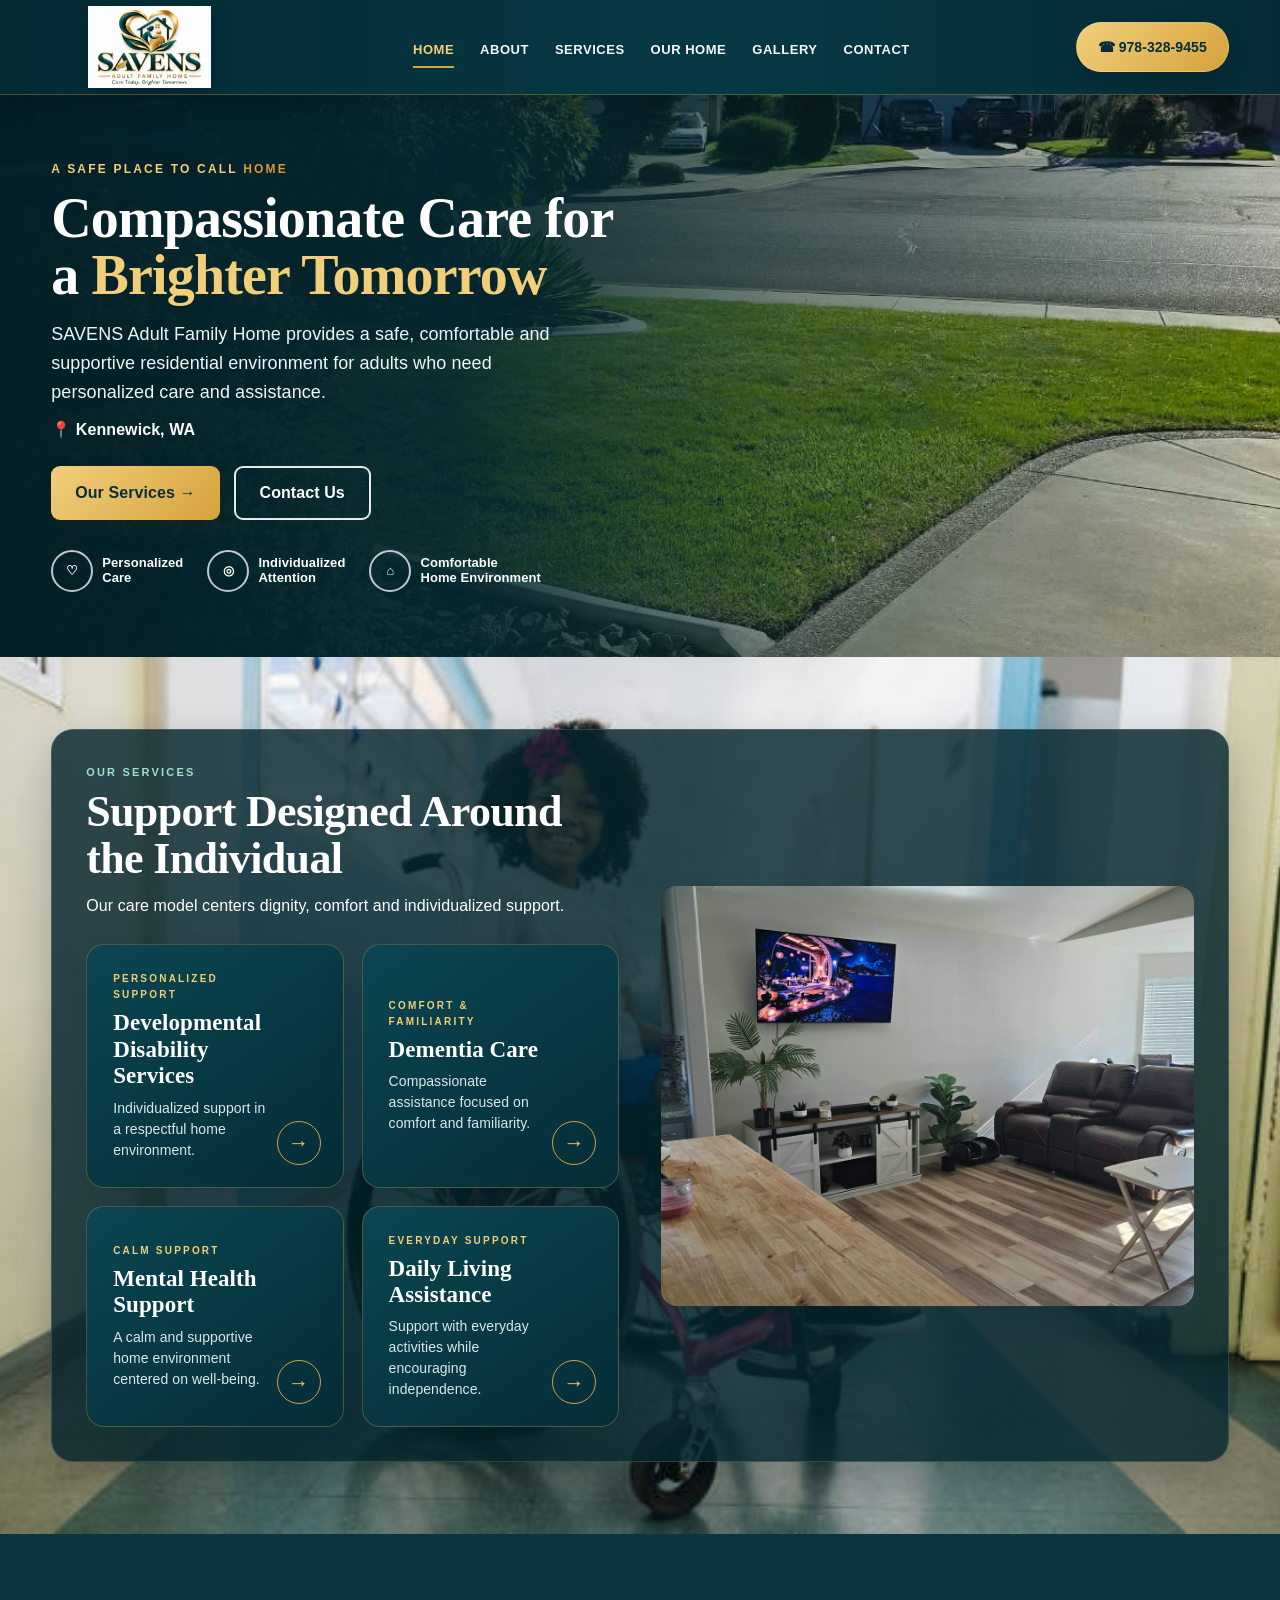
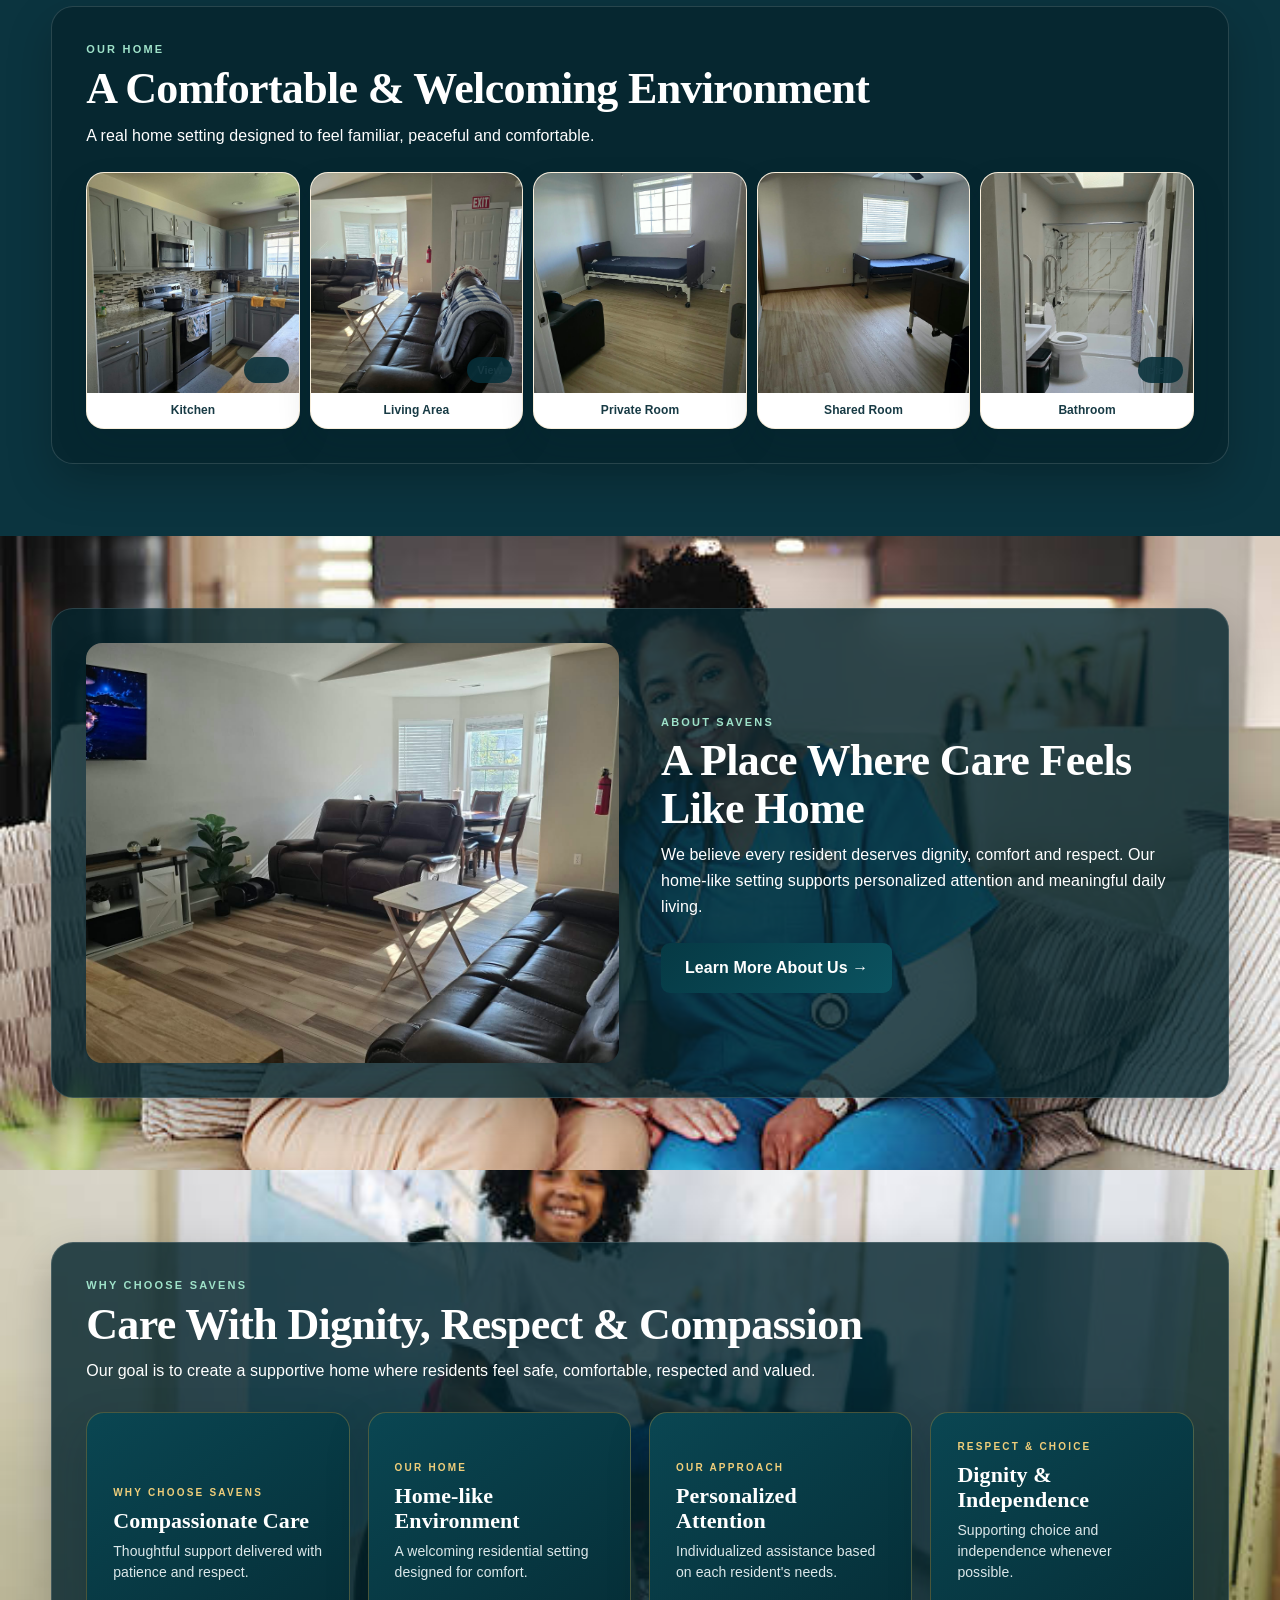
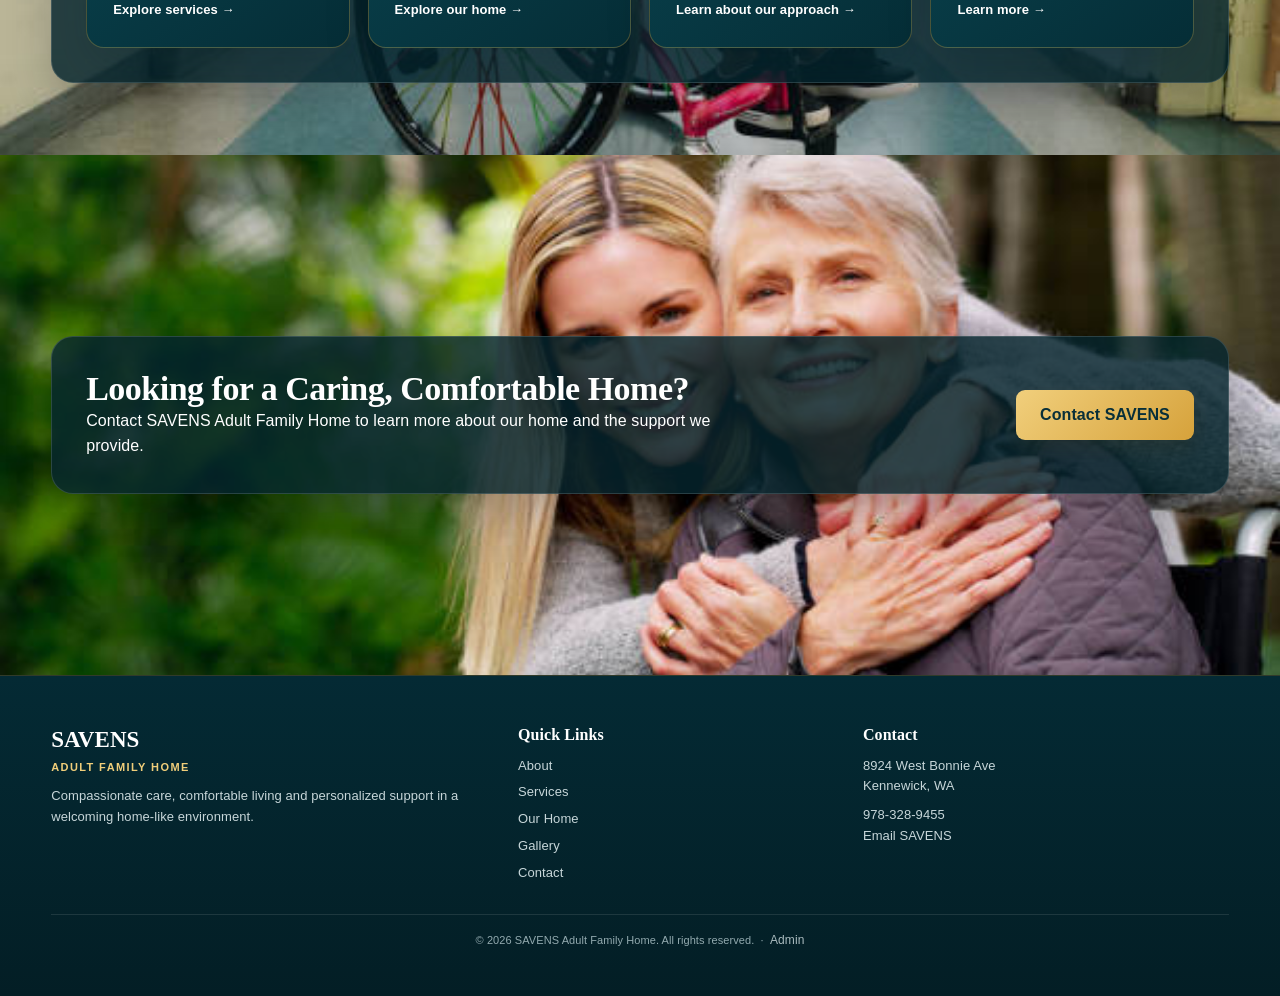
==== commit 624a4504: "Add files via upload" ====
--- a/index.html
+++ b/index.html
@@ -1,8 +1,8 @@
 <!DOCTYPE html><html lang="en"><head><meta charset="UTF-8"><meta name="viewport" content="width=device-width,initial-scale=1.0"><title>SAVENS Adult Family Home | Home</title><meta name="description" content="SAVENS Adult Family Home in Kennewick, Washington."><link rel="stylesheet" href="style.css"></head><body><header class="site-header"><div class="container navbar"><a class="brand premium-brand" href="index.html" aria-label="SAVENS Adult Family Home home">
-      <img class="site-logo" src="images/savens-logo-premium.png" alt="SAVENS Adult Family Home">
+      <img class="site-logo" src="savens-logo-premium.png" alt="SAVENS Adult Family Home">
     </a><button class="menu-btn" id="menuBtn" aria-label="Open menu">☰</button><nav class="main-nav" id="mainNav"><a href="index.html" class="active">Home</a><a href="about.html" class="">About</a><a href="services.html" class="">Services</a><a href="our-home.html" class="">Our Home</a><a href="gallery.html" class="">Gallery</a><a href="contact.html" class="">Contact</a></nav><a class="call-btn" href="tel:+19783289455">☎ 978-328-9455</a></div></header>
-<section class="hero"><img src="images/neighborhood.jpg" alt="Residential neighborhood near SAVENS Adult Family Home"><div class="container hero-inner"><div class="hero-copy"><div class="kicker">A SAFE PLACE TO CALL <span>HOME</span></div><h1>Compassionate Care for a <em>Brighter Tomorrow</em></h1><p>SAVENS Adult Family Home provides a safe, comfortable and supportive residential environment for adults who need personalized care and assistance.</p><div class="hero-location">📍 Kennewick, WA</div><div class="actions"><a class="btn btn-gold" href="services.html">Our Services →</a><a class="btn btn-outline" href="contact.html">Contact Us</a></div><div class="hero-points"><div class="hero-point"><i>♡</i><span>Personalized<br>Care</span></div><div class="hero-point"><i>◎</i><span>Individualized<br>Attention</span></div><div class="hero-point"><i>⌂</i><span>Comfortable<br>Home Environment</span></div></div></div></div></section>
-<section class="section clean-image-section" style="background-image:url('images/bg-home-services.jpg')"><div class="container grid-2"><div><div class="eyebrow">Our Services</div><h2>Support Designed Around the Individual</h2><p class="lead">Our care model centers dignity, comfort and individualized support.</p>
+<section class="hero"><img src="neighborhood.jpg" alt="Residential neighborhood near SAVENS Adult Family Home"><div class="container hero-inner"><div class="hero-copy"><div class="kicker">A SAFE PLACE TO CALL <span>HOME</span></div><h1>Compassionate Care for a <em>Brighter Tomorrow</em></h1><p>SAVENS Adult Family Home provides a safe, comfortable and supportive residential environment for adults who need personalized care and assistance.</p><div class="hero-location">📍 Kennewick, WA</div><div class="actions"><a class="btn btn-gold" href="services.html">Our Services →</a><a class="btn btn-outline" href="contact.html">Contact Us</a></div><div class="hero-points"><div class="hero-point"><i>♡</i><span>Personalized<br>Care</span></div><div class="hero-point"><i>◎</i><span>Individualized<br>Attention</span></div><div class="hero-point"><i>⌂</i><span>Comfortable<br>Home Environment</span></div></div></div></div></section>
+<section class="section clean-image-section" style="background-image:url('bg-home-services.jpg')"><div class="container grid-2"><div><div class="eyebrow">Our Services</div><h2>Support Designed Around the Individual</h2><p class="lead">Our care model centers dignity, comfort and individualized support.</p>
 
 <div class="reference-service-grid">
   <a class="reference-service-card premium-card" href="services.html#developmental">
@@ -34,11 +34,11 @@
   </a>
 </div>
 </div>
-<div class="photo-card"><img src="images/living-room-main.jpg" alt="SAVENS living room"></div></div></section>
-<section class="section section-soft clean-image-section" style="background-image:url('images/bg-home-environment.jpg')"><div class="container"><div class="eyebrow">Our Home</div><h2>A Comfortable & Welcoming Environment</h2><p class="lead">A real home setting designed to feel familiar, peaceful and comfortable.</p><div class="preview-grid"><figure class="lightbox-item"><button type="button" class="image-open" data-lightbox-src="images/kitchen.jpg" data-lightbox-alt="Kitchen"><img src="images/kitchen.jpg" alt="Kitchen"><span class="image-zoom">View</span></button><figcaption>Kitchen</figcaption></figure><figure class="lightbox-item"><button type="button" class="image-open" data-lightbox-src="images/living-room-wide.jpg" data-lightbox-alt="Living Area"><img src="images/living-room-wide.jpg" alt="Living Area"><span class="image-zoom">View</span></button><figcaption>Living Area</figcaption></figure><figure><img src="images/private-room.jpg" alt="Private room"><figcaption>Private Room</figcaption></figure><figure><img src="images/shared-room.jpg" alt="Shared room"><figcaption>Shared Room</figcaption></figure><figure class="lightbox-item"><button type="button" class="image-open" data-lightbox-src="images/bathroom.jpg" data-lightbox-alt="Bathroom"><img src="images/bathroom.jpg" alt="Bathroom"><span class="image-zoom">View</span></button><figcaption>Bathroom</figcaption></figure></div></div></section>
-<section class="section clean-image-section" style="background-image:url('images/bg-home-about.jpg')"><div class="container grid-2"><div class="photo-card"><img src="images/living-room-alt.jpg" alt="SAVENS living area"></div><div><div class="eyebrow">About SAVENS</div><h2>A Place Where Care Feels Like Home</h2><p class="lead">We believe every resident deserves dignity, comfort and respect. Our home-like setting supports personalized attention and meaningful daily living.</p><div class="actions"><a class="btn btn-dark" href="about.html">Learn More About Us →</a></div></div></div></section>
+<div class="photo-card"><img src="living-room-main.jpg" alt="SAVENS living room"></div></div></section>
+<section class="section section-soft clean-image-section" style="background-image:url('bg-home-environment.jpg')"><div class="container"><div class="eyebrow">Our Home</div><h2>A Comfortable & Welcoming Environment</h2><p class="lead">A real home setting designed to feel familiar, peaceful and comfortable.</p><div class="preview-grid"><figure class="lightbox-item"><button type="button" class="image-open" data-lightbox-src="kitchen.jpg" data-lightbox-alt="Kitchen"><img src="kitchen.jpg" alt="Kitchen"><span class="image-zoom">View</span></button><figcaption>Kitchen</figcaption></figure><figure class="lightbox-item"><button type="button" class="image-open" data-lightbox-src="living-room-wide.jpg" data-lightbox-alt="Living Area"><img src="living-room-wide.jpg" alt="Living Area"><span class="image-zoom">View</span></button><figcaption>Living Area</figcaption></figure><figure><img src="private-room.jpg" alt="Private room"><figcaption>Private Room</figcaption></figure><figure><img src="shared-room.jpg" alt="Shared room"><figcaption>Shared Room</figcaption></figure><figure class="lightbox-item"><button type="button" class="image-open" data-lightbox-src="bathroom.jpg" data-lightbox-alt="Bathroom"><img src="bathroom.jpg" alt="Bathroom"><span class="image-zoom">View</span></button><figcaption>Bathroom</figcaption></figure></div></div></section>
+<section class="section clean-image-section" style="background-image:url('bg-home-about.jpg')"><div class="container grid-2"><div class="photo-card"><img src="living-room-alt.jpg" alt="SAVENS living area"></div><div><div class="eyebrow">About SAVENS</div><h2>A Place Where Care Feels Like Home</h2><p class="lead">We believe every resident deserves dignity, comfort and respect. Our home-like setting supports personalized attention and meaningful daily living.</p><div class="actions"><a class="btn btn-dark" href="about.html">Learn More About Us →</a></div></div></div></section>
 
-<section class="section why-section clean-image-section" style="background-image:url('images/bg-home-services.jpg')">
+<section class="section why-section clean-image-section" style="background-image:url('bg-home-services.jpg')">
   <div class="container">
     <div class="eyebrow why-eyebrow">WHY CHOOSE SAVENS</div>
     <h2 class="why-title">Care With Dignity, Respect & Compassion</h2>
@@ -76,5 +76,5 @@
 </div>
 </div>
 </section>
-<section class="cta clean-image-section" style="background-image:url('images/bg-home-environment.jpg')"><div class="container"><div><h2>Looking for a Caring, Comfortable Home?</h2><p>Contact SAVENS Adult Family Home to learn more about our home and the support we provide.</p></div><a class="btn btn-gold" href="contact.html">Contact SAVENS</a></div></section>
+<section class="cta clean-image-section" style="background-image:url('bg-home-environment.jpg')"><div class="container"><div><h2>Looking for a Caring, Comfortable Home?</h2><p>Contact SAVENS Adult Family Home to learn more about our home and the support we provide.</p></div><a class="btn btn-gold" href="contact.html">Contact SAVENS</a></div></section>
 <footer><div class="container"><div class="footer-grid"><div><strong>SAVENS</strong><div class="accent">ADULT FAMILY HOME</div><p style="margin-top:10px">Compassionate care, comfortable living and personalized support in a welcoming home-like environment.</p></div><div class="footer-links"><strong style="font-size:16px;margin-bottom:8px">Quick Links</strong><a href="about.html">About</a><a href="services.html">Services</a><a href="our-home.html">Our Home</a><a href="gallery.html">Gallery</a><a href="contact.html">Contact</a></div><div><strong style="font-size:16px;margin-bottom:8px">Contact</strong><p>8924 West Bonnie Ave<br>Kennewick, WA</p><p style="margin-top:8px"><a href="tel:+19783289455">978-328-9455</a></p><p><a href="mailto:josphinemaseri6@gmail.com">Email SAVENS</a></p></div></div><div class="footer-bottom">© 2026 SAVENS Adult Family Home. All rights reserved. &nbsp;·&nbsp; <a class="admin-link" href="admin.html">Admin</a></div></div></footer><script src="script.js"></script></body></html>
--- a/style.css
+++ b/style.css
@@ -374,12 +374,12 @@
   background-repeat:no-repeat;
   background-attachment:fixed;
 }
-body.home-bg{background-image:url('images/care-outdoor.jpg')}
-body.about-bg{background-image:url('images/care-wheelchair.jpg')}
-body.services-bg{background-image:url('images/care-team.jpg')}
-body.homecare-bg{background-image:url('images/care-wheelchair.jpg')}
-body.gallery-bg{background-image:url('images/care-outdoor.jpg')}
-body.contact-bg{background-image:url('images/care-team.jpg')}
+body.home-bg{background-image:url('care-outdoor.jpg')}
+body.about-bg{background-image:url('care-wheelchair.jpg')}
+body.services-bg{background-image:url('care-team.jpg')}
+body.homecare-bg{background-image:url('care-wheelchair.jpg')}
+body.gallery-bg{background-image:url('care-outdoor.jpg')}
+body.contact-bg{background-image:url('care-team.jpg')}
 
 /* Remove the large plain-white page bands and let the photo show through. */
 body.home-bg .section,
@@ -626,7 +626,7 @@
   padding:70px 5%;
   background:
     linear-gradient(rgba(5,37,46,.70),rgba(5,37,46,.70)),
-    url('images/bg-contact.jpg') center/cover no-repeat;
+    url('bg-contact.jpg') center/cover no-repeat;
 }
 .thank-you-card{
   width:min(720px,100%);
@@ -818,7 +818,7 @@
 /* Real SAVENS photo for Our Home page sections */
 body.homecare-bg,
 body.homecare-bg .clean-image-section{
-  background-image:url('images/living-room-main.jpg') !important;
+  background-image:url('living-room-main.jpg') !important;
   background-size:cover !important;
   background-position:center !important;
 }
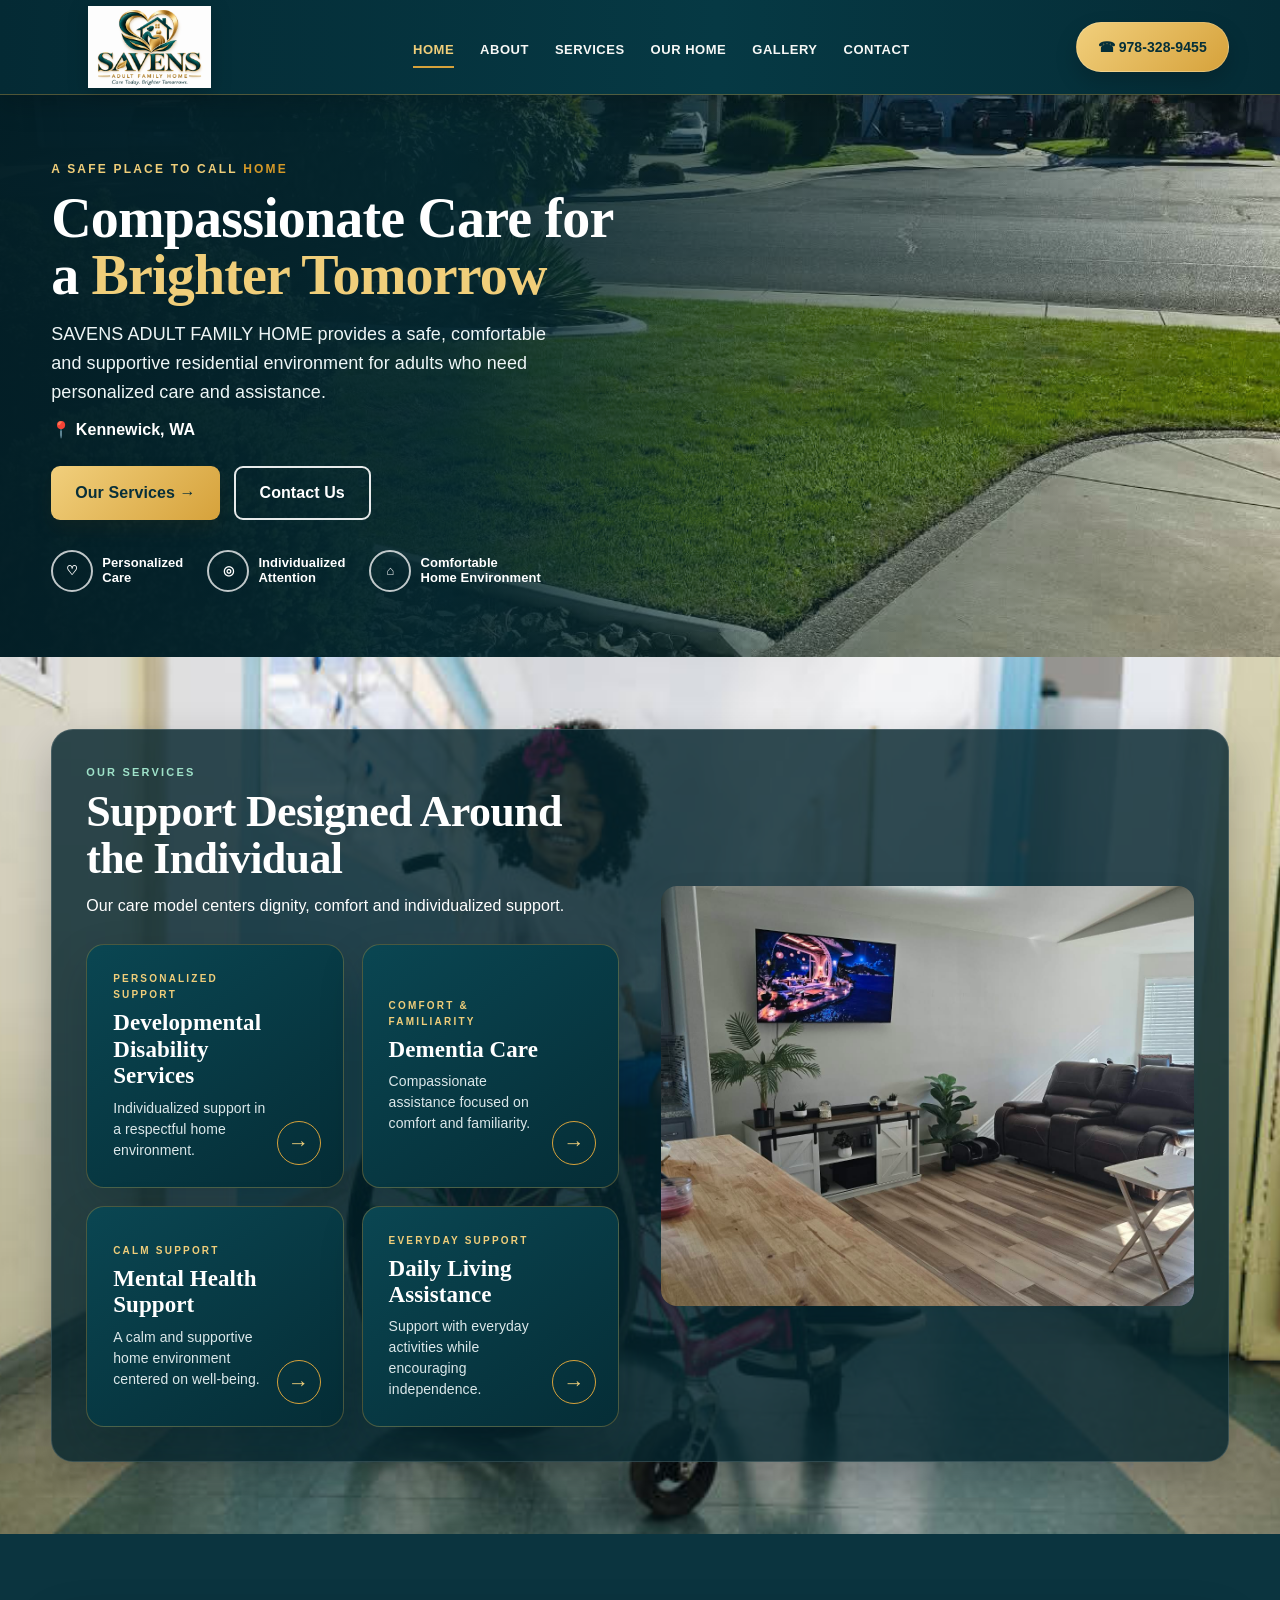
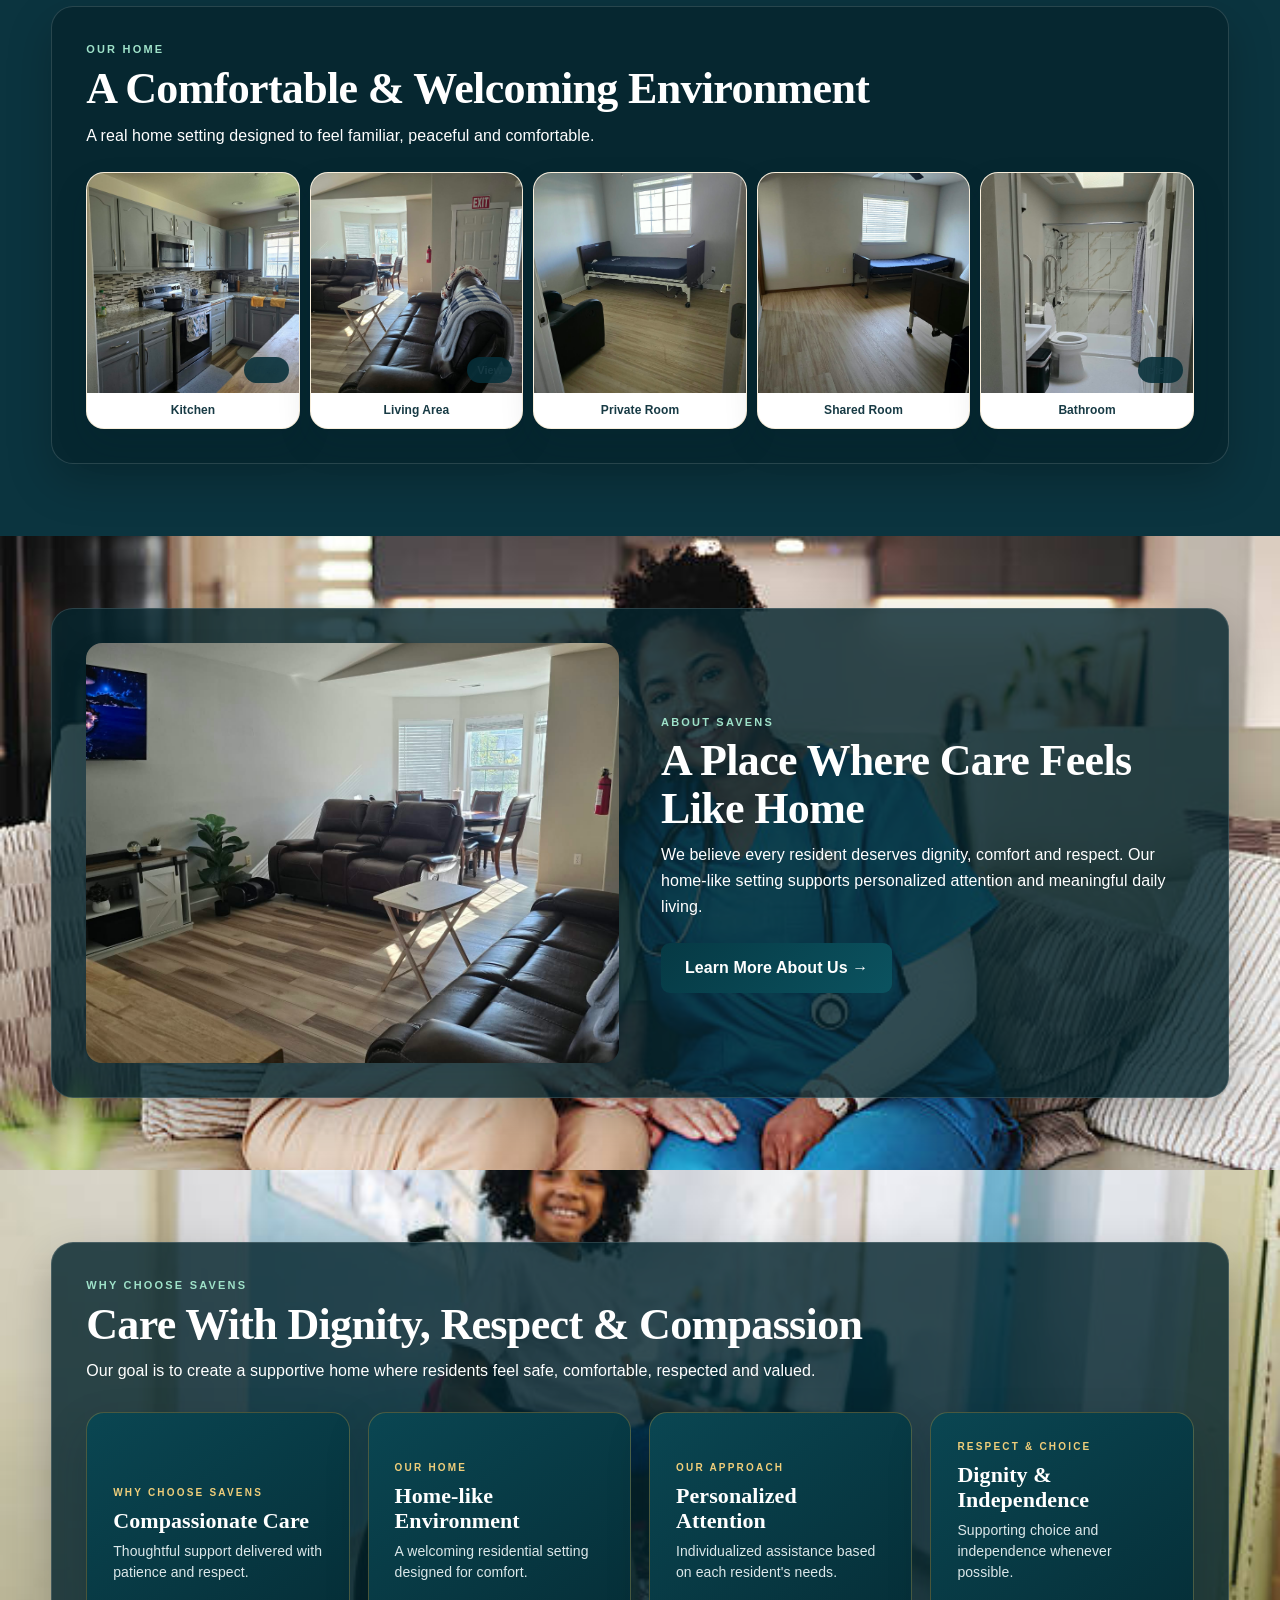
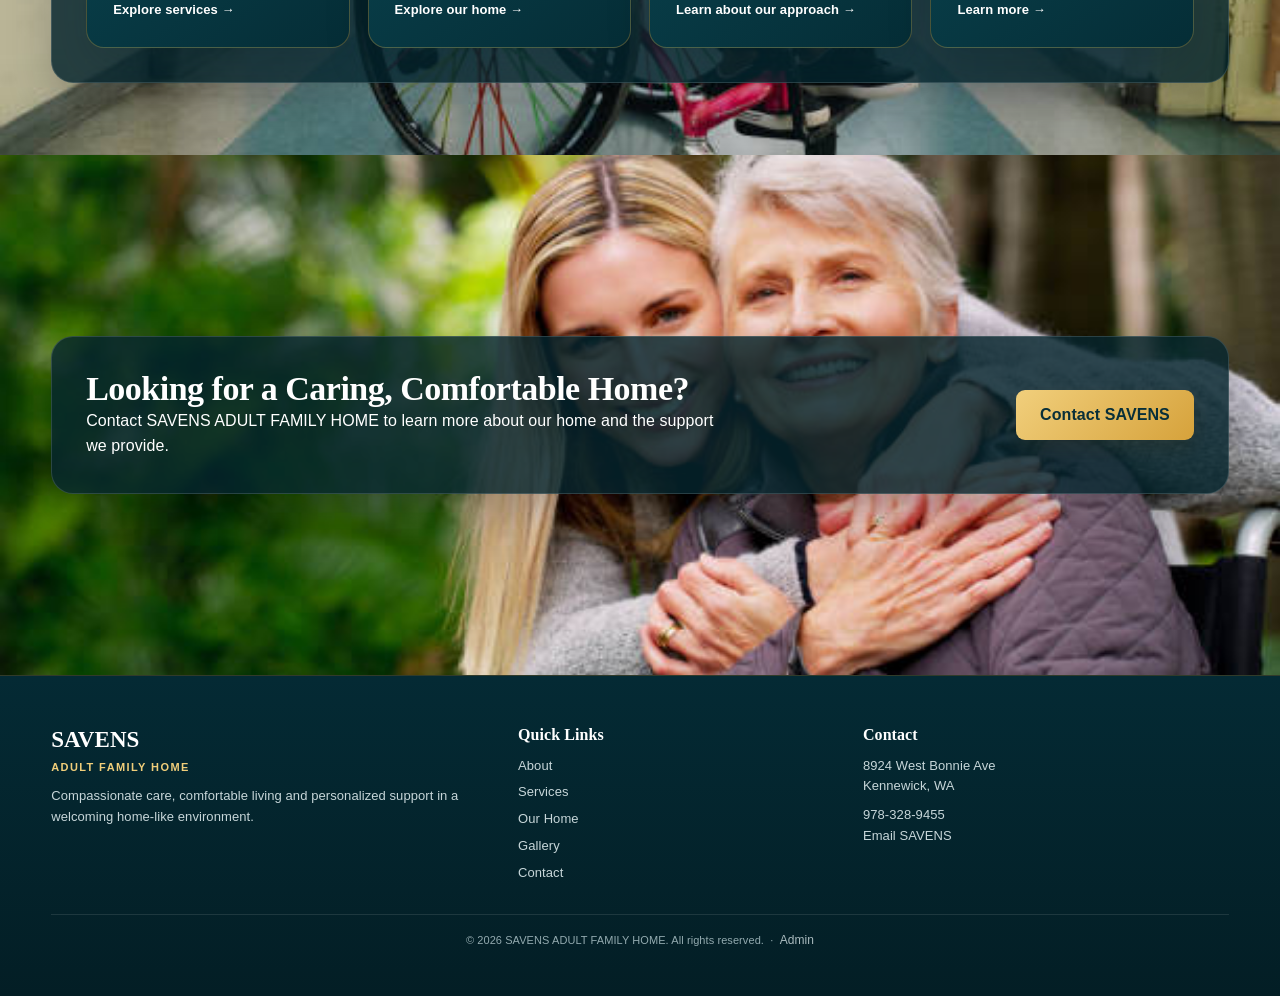
==== commit c6bc0c71: "Add files via upload" ====
--- a/index.html
+++ b/index.html
@@ -1,7 +1,7 @@
-<!DOCTYPE html><html lang="en"><head><meta charset="UTF-8"><meta name="viewport" content="width=device-width,initial-scale=1.0"><title>SAVENS Adult Family Home | Home</title><meta name="description" content="SAVENS Adult Family Home in Kennewick, Washington."><link rel="stylesheet" href="style.css"></head><body><header class="site-header"><div class="container navbar"><a class="brand premium-brand" href="index.html" aria-label="SAVENS Adult Family Home home">
-      <img class="site-logo" src="savens-logo-premium.png" alt="SAVENS Adult Family Home">
+<!DOCTYPE html><html lang="en"><head><meta charset="UTF-8"><meta name="viewport" content="width=device-width,initial-scale=1.0"><title>SAVENS ADULT FAMILY HOME | Home</title><meta name="description" content="SAVENS ADULT FAMILY HOME in Kennewick, Washington."><link rel="stylesheet" href="style.css"></head><body><header class="site-header"><div class="container navbar"><a class="brand premium-brand" href="index.html" aria-label="SAVENS ADULT FAMILY HOME home">
+      <img class="site-logo" src="savens-logo-premium.png" alt="SAVENS ADULT FAMILY HOME">
     </a><button class="menu-btn" id="menuBtn" aria-label="Open menu">☰</button><nav class="main-nav" id="mainNav"><a href="index.html" class="active">Home</a><a href="about.html" class="">About</a><a href="services.html" class="">Services</a><a href="our-home.html" class="">Our Home</a><a href="gallery.html" class="">Gallery</a><a href="contact.html" class="">Contact</a></nav><a class="call-btn" href="tel:+19783289455">☎ 978-328-9455</a></div></header>
-<section class="hero"><img src="neighborhood.jpg" alt="Residential neighborhood near SAVENS Adult Family Home"><div class="container hero-inner"><div class="hero-copy"><div class="kicker">A SAFE PLACE TO CALL <span>HOME</span></div><h1>Compassionate Care for a <em>Brighter Tomorrow</em></h1><p>SAVENS Adult Family Home provides a safe, comfortable and supportive residential environment for adults who need personalized care and assistance.</p><div class="hero-location">📍 Kennewick, WA</div><div class="actions"><a class="btn btn-gold" href="services.html">Our Services →</a><a class="btn btn-outline" href="contact.html">Contact Us</a></div><div class="hero-points"><div class="hero-point"><i>♡</i><span>Personalized<br>Care</span></div><div class="hero-point"><i>◎</i><span>Individualized<br>Attention</span></div><div class="hero-point"><i>⌂</i><span>Comfortable<br>Home Environment</span></div></div></div></div></section>
+<section class="hero"><img src="neighborhood.jpg" alt="Residential neighborhood near SAVENS ADULT FAMILY HOME"><div class="container hero-inner"><div class="hero-copy"><div class="kicker">A SAFE PLACE TO CALL <span>HOME</span></div><h1>Compassionate Care for a <em>Brighter Tomorrow</em></h1><p>SAVENS ADULT FAMILY HOME provides a safe, comfortable and supportive residential environment for adults who need personalized care and assistance.</p><div class="hero-location">📍 Kennewick, WA</div><div class="actions"><a class="btn btn-gold" href="services.html">Our Services →</a><a class="btn btn-outline" href="contact.html">Contact Us</a></div><div class="hero-points"><div class="hero-point"><i>♡</i><span>Personalized<br>Care</span></div><div class="hero-point"><i>◎</i><span>Individualized<br>Attention</span></div><div class="hero-point"><i>⌂</i><span>Comfortable<br>Home Environment</span></div></div></div></div></section>
 <section class="section clean-image-section" style="background-image:url('bg-home-services.jpg')"><div class="container grid-2"><div><div class="eyebrow">Our Services</div><h2>Support Designed Around the Individual</h2><p class="lead">Our care model centers dignity, comfort and individualized support.</p>
 
 <div class="reference-service-grid">
@@ -76,5 +76,5 @@
 </div>
 </div>
 </section>
-<section class="cta clean-image-section" style="background-image:url('bg-home-environment.jpg')"><div class="container"><div><h2>Looking for a Caring, Comfortable Home?</h2><p>Contact SAVENS Adult Family Home to learn more about our home and the support we provide.</p></div><a class="btn btn-gold" href="contact.html">Contact SAVENS</a></div></section>
-<footer><div class="container"><div class="footer-grid"><div><strong>SAVENS</strong><div class="accent">ADULT FAMILY HOME</div><p style="margin-top:10px">Compassionate care, comfortable living and personalized support in a welcoming home-like environment.</p></div><div class="footer-links"><strong style="font-size:16px;margin-bottom:8px">Quick Links</strong><a href="about.html">About</a><a href="services.html">Services</a><a href="our-home.html">Our Home</a><a href="gallery.html">Gallery</a><a href="contact.html">Contact</a></div><div><strong style="font-size:16px;margin-bottom:8px">Contact</strong><p>8924 West Bonnie Ave<br>Kennewick, WA</p><p style="margin-top:8px"><a href="tel:+19783289455">978-328-9455</a></p><p><a href="mailto:josphinemaseri6@gmail.com">Email SAVENS</a></p></div></div><div class="footer-bottom">© 2026 SAVENS Adult Family Home. All rights reserved. &nbsp;·&nbsp; <a class="admin-link" href="admin.html">Admin</a></div></div></footer><script src="script.js"></script></body></html>+<section class="cta clean-image-section" style="background-image:url('bg-home-environment.jpg')"><div class="container"><div><h2>Looking for a Caring, Comfortable Home?</h2><p>Contact SAVENS ADULT FAMILY HOME to learn more about our home and the support we provide.</p></div><a class="btn btn-gold" href="contact.html">Contact SAVENS</a></div></section>
+<footer><div class="container"><div class="footer-grid"><div><strong>SAVENS</strong><div class="accent">ADULT FAMILY HOME</div><p style="margin-top:10px">Compassionate care, comfortable living and personalized support in a welcoming home-like environment.</p></div><div class="footer-links"><strong style="font-size:16px;margin-bottom:8px">Quick Links</strong><a href="about.html">About</a><a href="services.html">Services</a><a href="our-home.html">Our Home</a><a href="gallery.html">Gallery</a><a href="contact.html">Contact</a></div><div><strong style="font-size:16px;margin-bottom:8px">Contact</strong><p>8924 West Bonnie Ave<br>Kennewick, WA</p><p style="margin-top:8px"><a href="tel:+19783289455">978-328-9455</a></p><p><a href="mailto:savensadultfamilyhome@gmail.com">Email SAVENS</a></p></div></div><div class="footer-bottom">© 2026 SAVENS ADULT FAMILY HOME. All rights reserved. &nbsp;·&nbsp; <a class="admin-link" href="admin.html">Admin</a></div></div></footer><script src="script.js"></script></body></html>
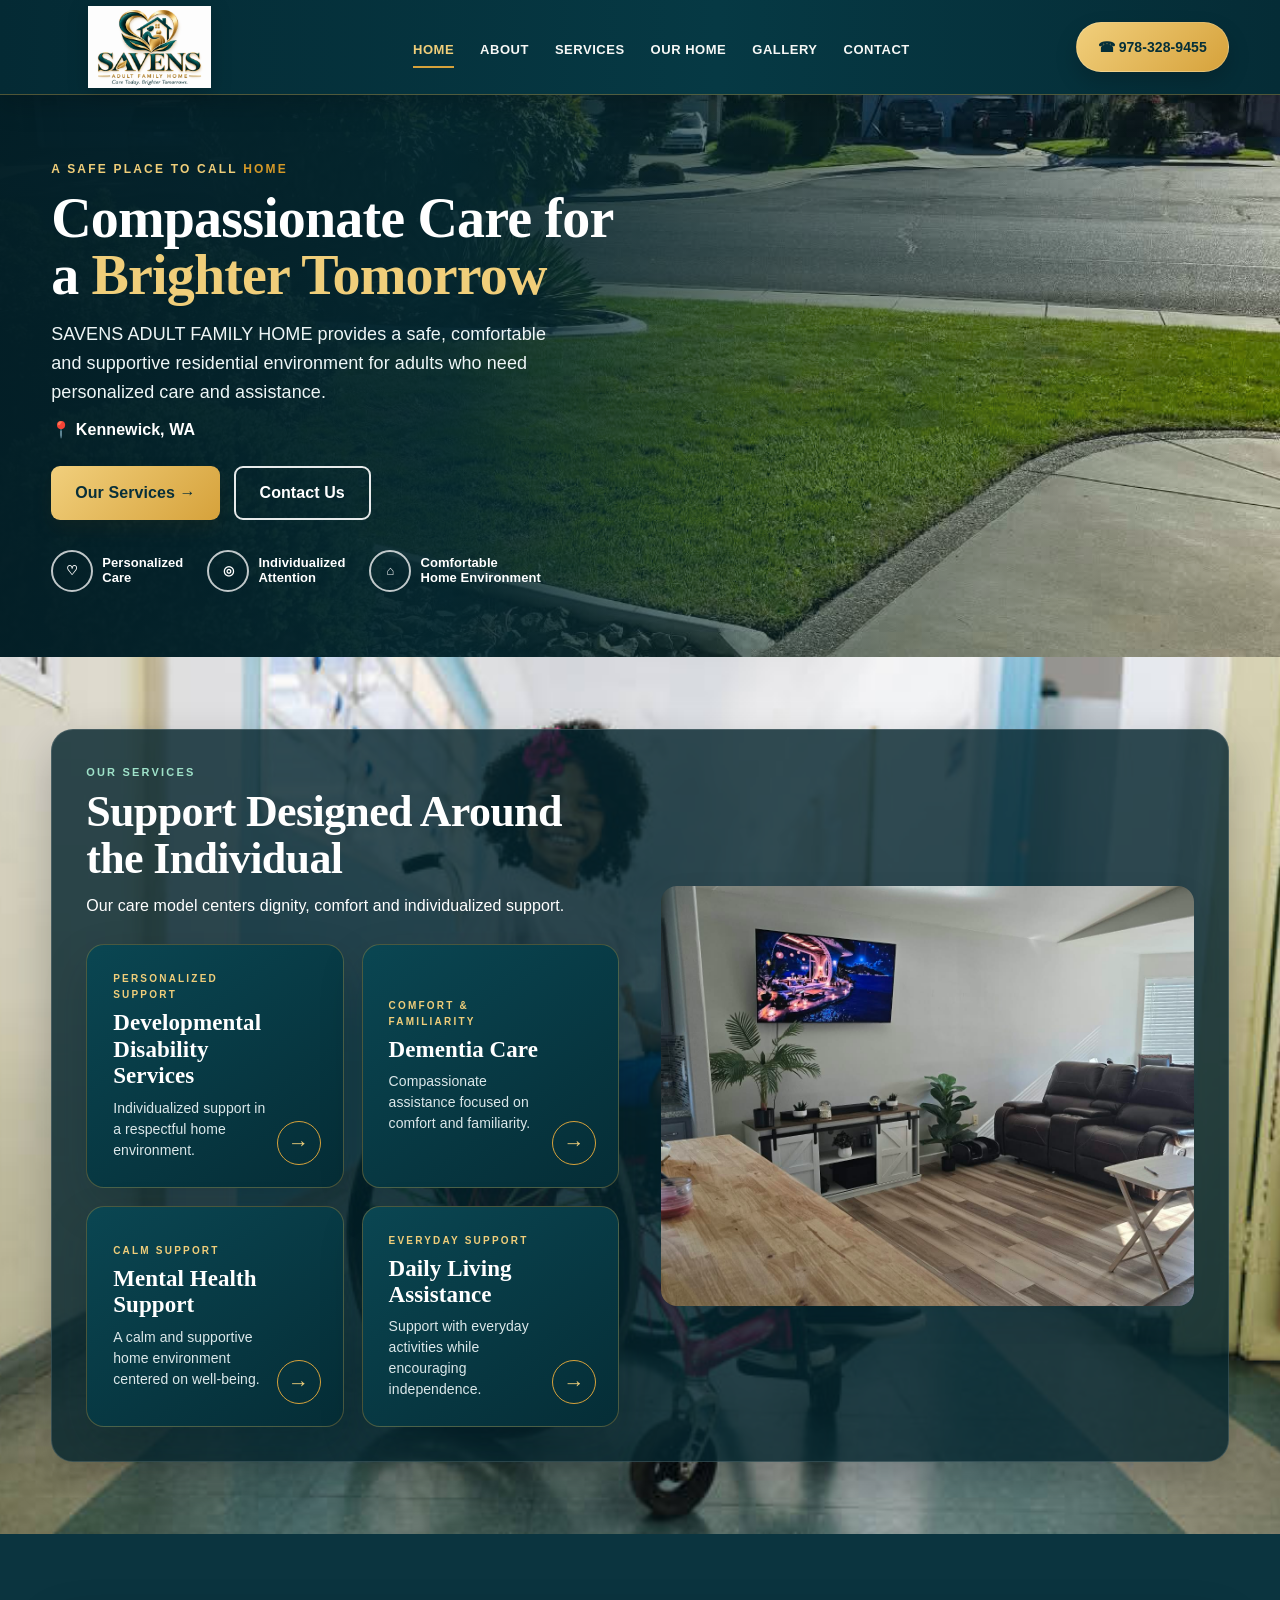
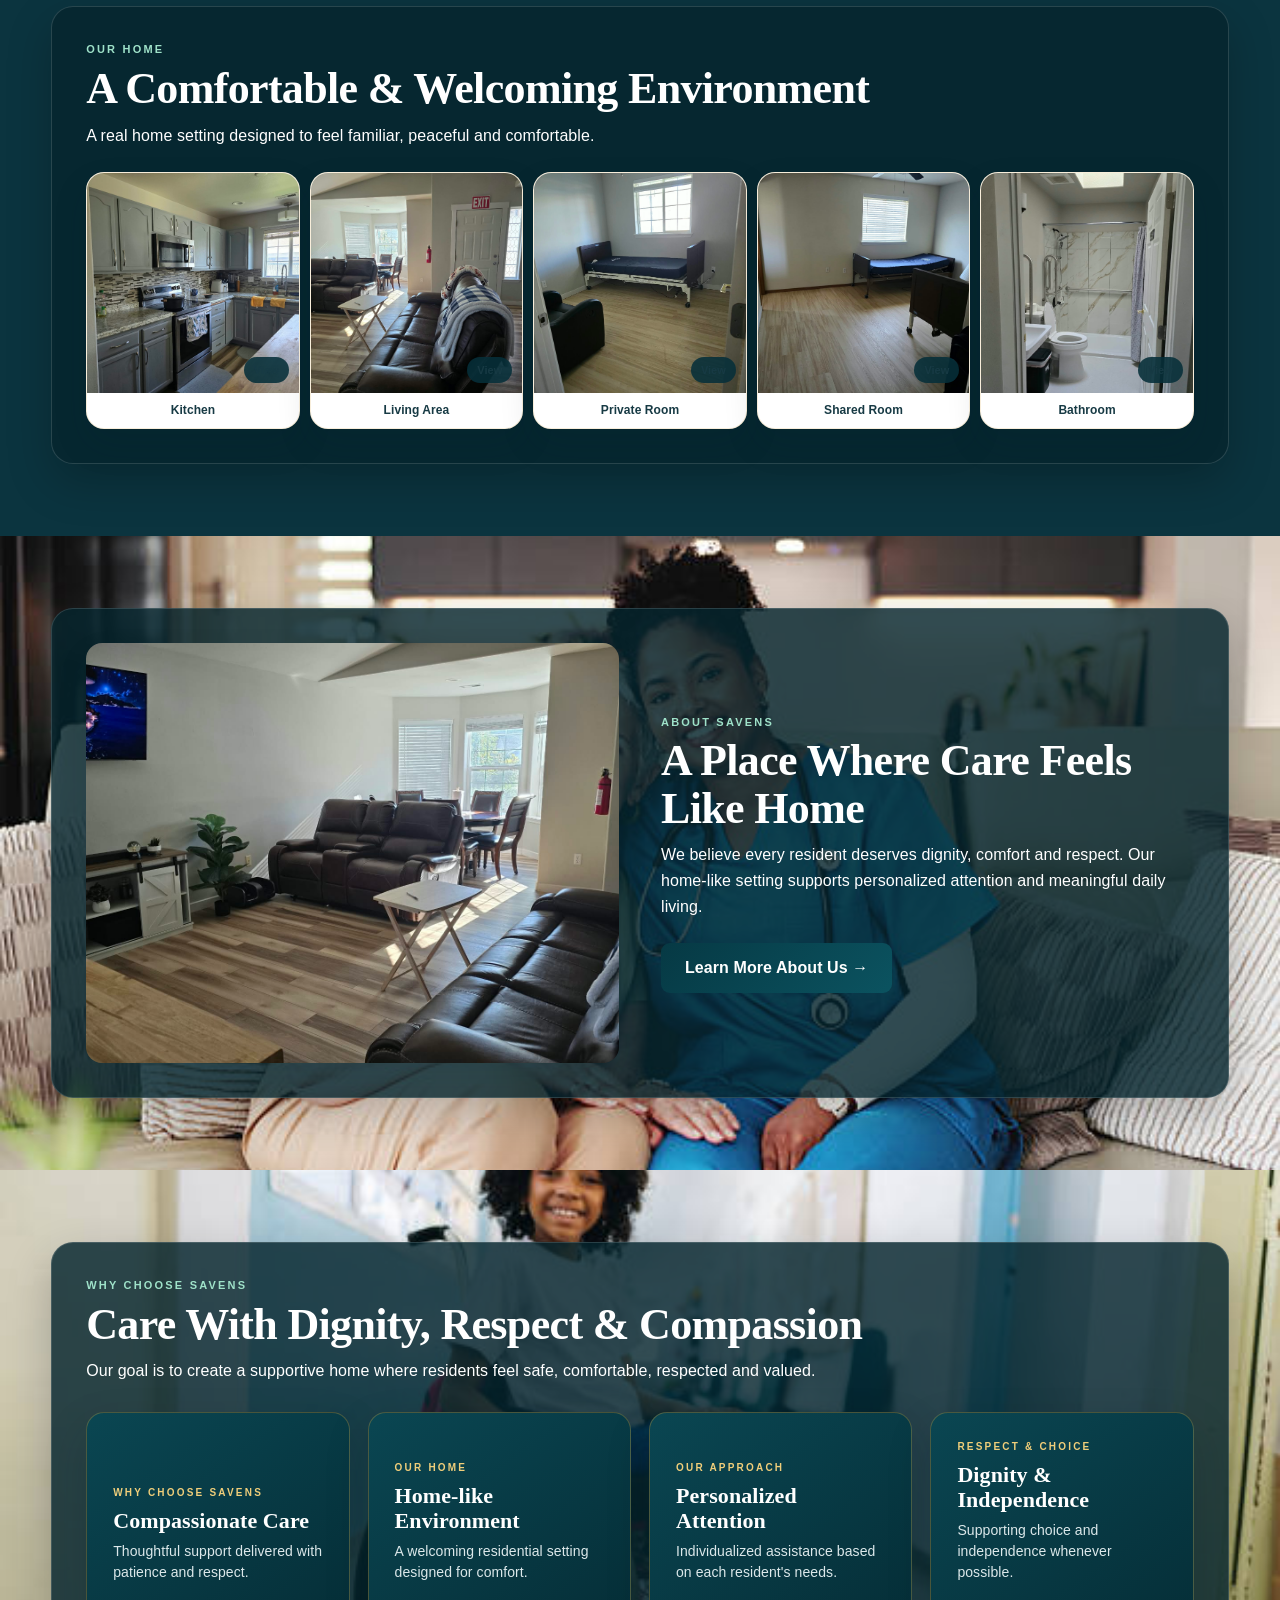
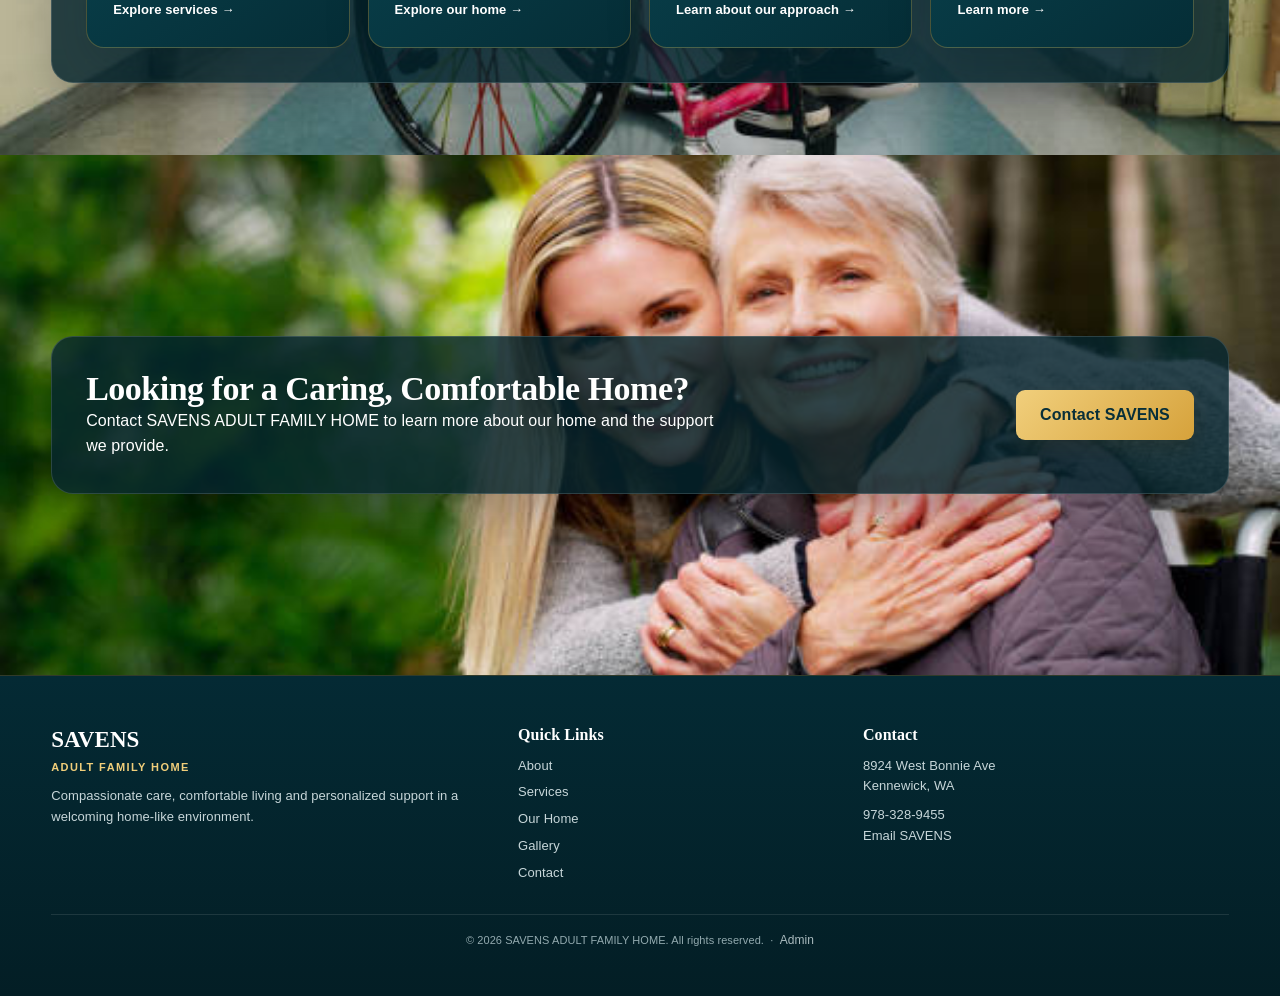
==== commit e19c3b64: "Add files via upload" ====
--- a/index.html
+++ b/index.html
@@ -35,7 +35,7 @@
 </div>
 </div>
 <div class="photo-card"><img src="living-room-main.jpg" alt="SAVENS living room"></div></div></section>
-<section class="section section-soft clean-image-section" style="background-image:url('bg-home-environment.jpg')"><div class="container"><div class="eyebrow">Our Home</div><h2>A Comfortable & Welcoming Environment</h2><p class="lead">A real home setting designed to feel familiar, peaceful and comfortable.</p><div class="preview-grid"><figure class="lightbox-item"><button type="button" class="image-open" data-lightbox-src="kitchen.jpg" data-lightbox-alt="Kitchen"><img src="kitchen.jpg" alt="Kitchen"><span class="image-zoom">View</span></button><figcaption>Kitchen</figcaption></figure><figure class="lightbox-item"><button type="button" class="image-open" data-lightbox-src="living-room-wide.jpg" data-lightbox-alt="Living Area"><img src="living-room-wide.jpg" alt="Living Area"><span class="image-zoom">View</span></button><figcaption>Living Area</figcaption></figure><figure><img src="private-room.jpg" alt="Private room"><figcaption>Private Room</figcaption></figure><figure><img src="shared-room.jpg" alt="Shared room"><figcaption>Shared Room</figcaption></figure><figure class="lightbox-item"><button type="button" class="image-open" data-lightbox-src="bathroom.jpg" data-lightbox-alt="Bathroom"><img src="bathroom.jpg" alt="Bathroom"><span class="image-zoom">View</span></button><figcaption>Bathroom</figcaption></figure></div></div></section>
+<section class="section section-soft clean-image-section" style="background-image:url('bg-home-environment.jpg')"><div class="container"><div class="eyebrow">Our Home</div><h2>A Comfortable & Welcoming Environment</h2><p class="lead">A real home setting designed to feel familiar, peaceful and comfortable.</p><div class="preview-grid"><figure class="lightbox-item"><button type="button" class="image-open" data-lightbox-src="kitchen.jpg" data-lightbox-alt="Kitchen"><img src="kitchen.jpg" alt="Kitchen"><span class="image-zoom">View</span></button><figcaption>Kitchen</figcaption></figure><figure class="lightbox-item"><button type="button" class="image-open" data-lightbox-src="living-room-wide.jpg" data-lightbox-alt="Living Area"><img src="living-room-wide.jpg" alt="Living Area"><span class="image-zoom">View</span></button><figcaption>Living Area</figcaption></figure><figure class="lightbox-item"><button type="button" class="image-open" data-lightbox-src="private-room.jpg" data-lightbox-alt="Private Room"><img src="private-room.jpg" alt="Private Room"><span class="image-zoom">View</span></button><figcaption>Private Room</figcaption></figure><figure class="lightbox-item"><button type="button" class="image-open" data-lightbox-src="shared-room.jpg" data-lightbox-alt="Shared Room"><img src="shared-room.jpg" alt="Shared Room"><span class="image-zoom">View</span></button><figcaption>Shared Room</figcaption></figure><figure class="lightbox-item"><button type="button" class="image-open" data-lightbox-src="bathroom.jpg" data-lightbox-alt="Bathroom"><img src="bathroom.jpg" alt="Bathroom"><span class="image-zoom">View</span></button><figcaption>Bathroom</figcaption></figure></div></div></section>
 <section class="section clean-image-section" style="background-image:url('bg-home-about.jpg')"><div class="container grid-2"><div class="photo-card"><img src="living-room-alt.jpg" alt="SAVENS living area"></div><div><div class="eyebrow">About SAVENS</div><h2>A Place Where Care Feels Like Home</h2><p class="lead">We believe every resident deserves dignity, comfort and respect. Our home-like setting supports personalized attention and meaningful daily living.</p><div class="actions"><a class="btn btn-dark" href="about.html">Learn More About Us →</a></div></div></div></section>
 
 <section class="section why-section clean-image-section" style="background-image:url('bg-home-services.jpg')">
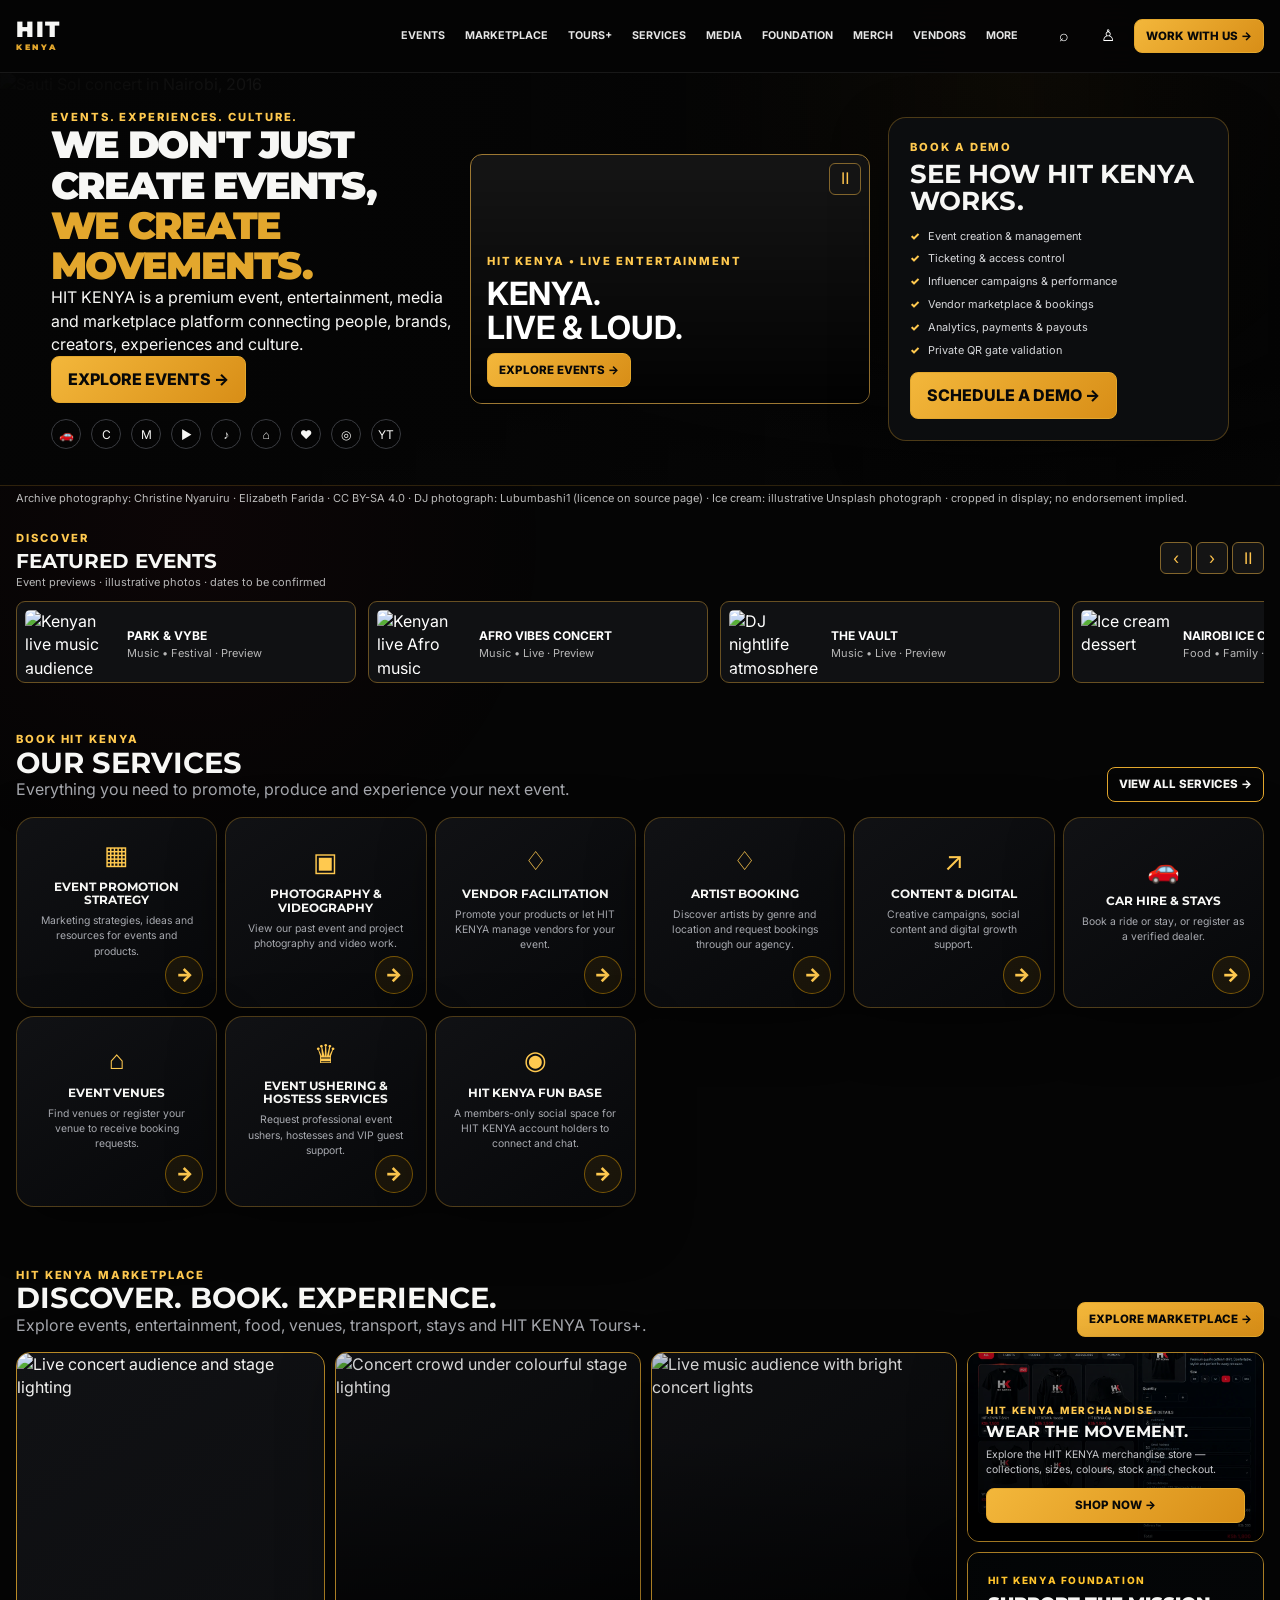
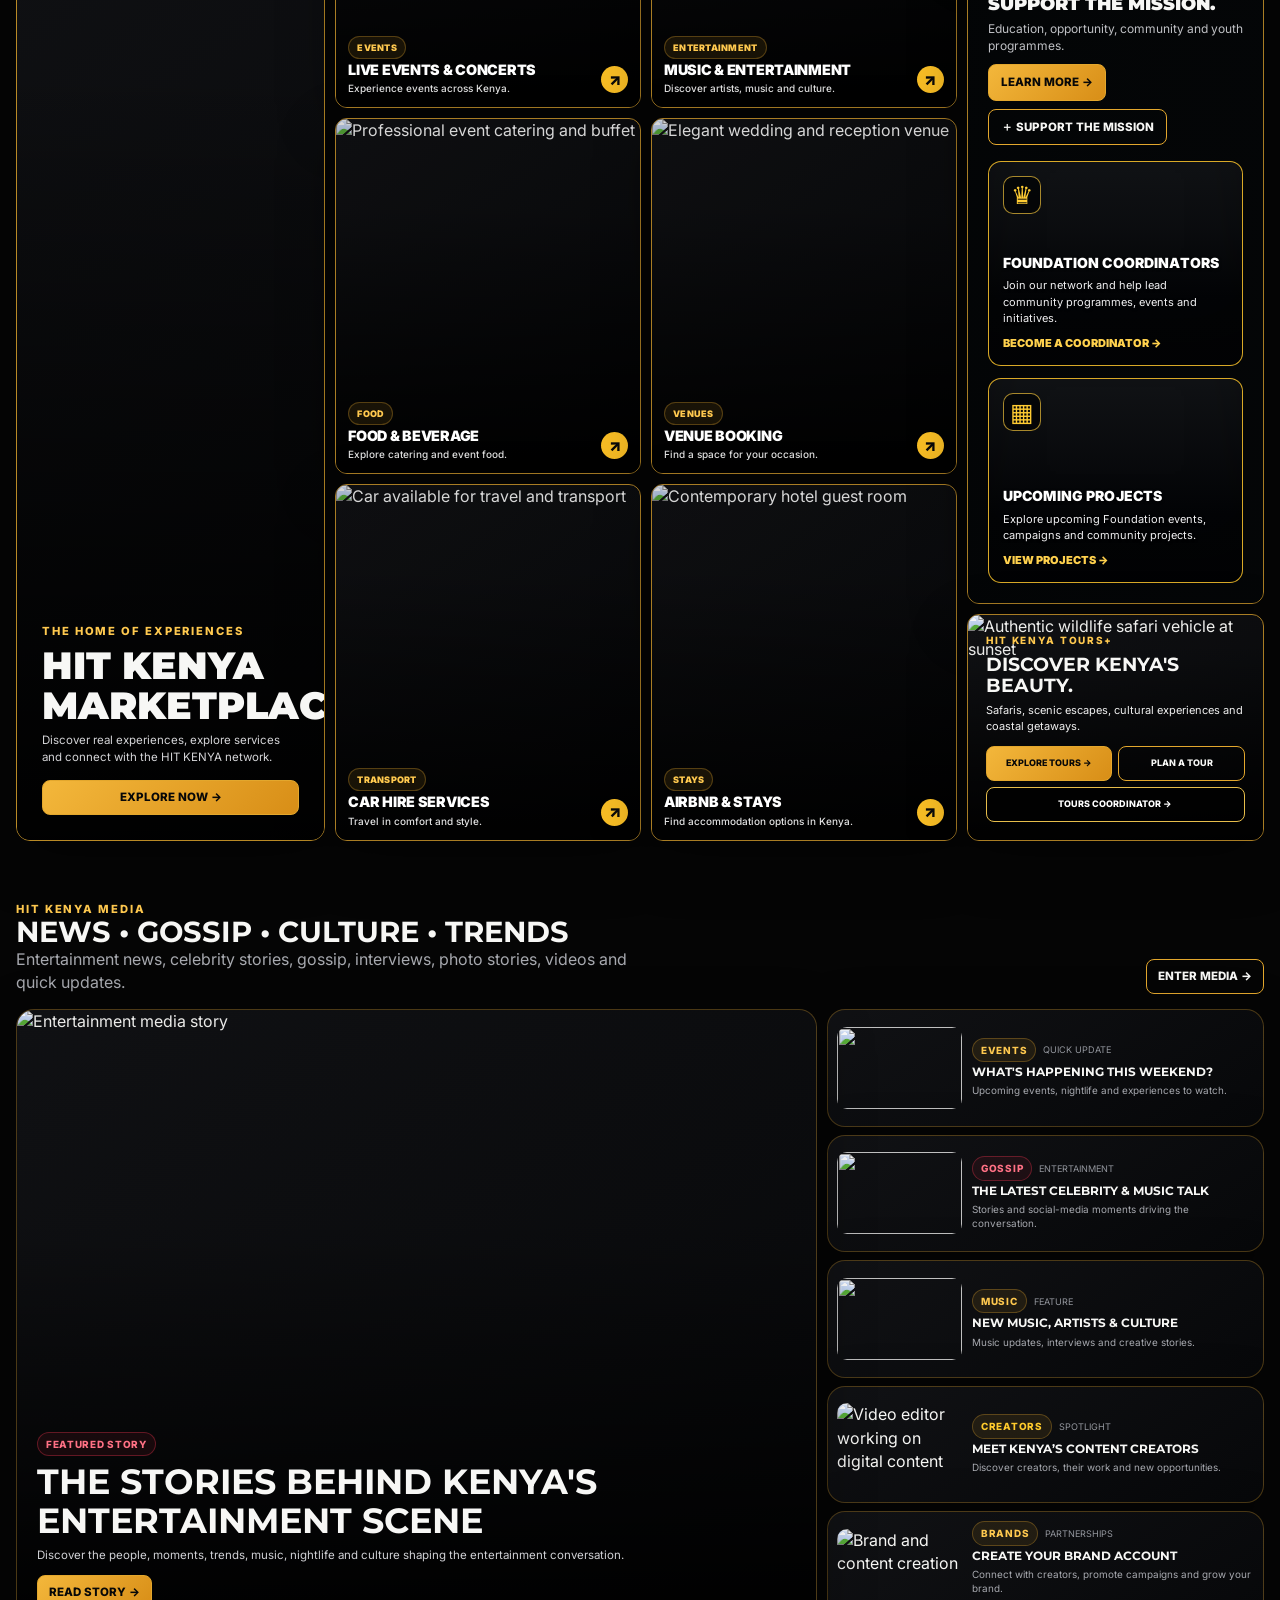
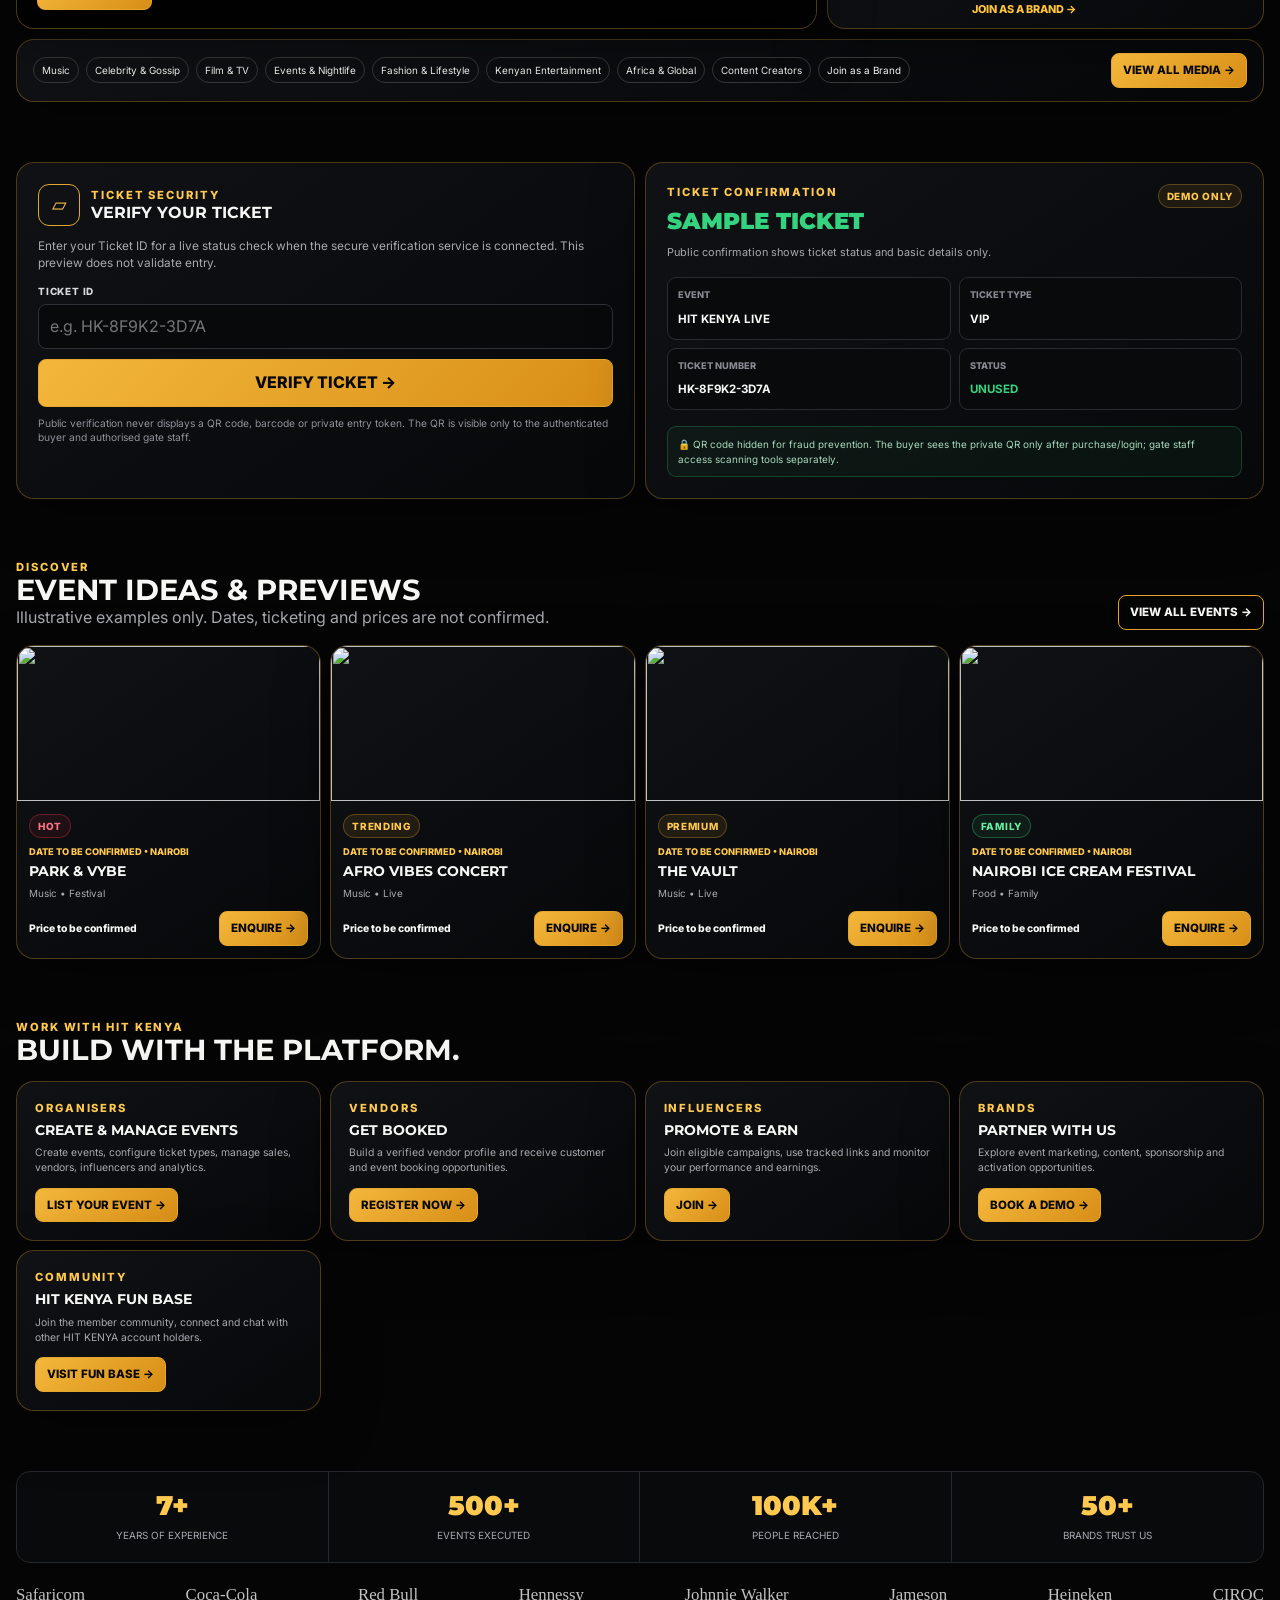
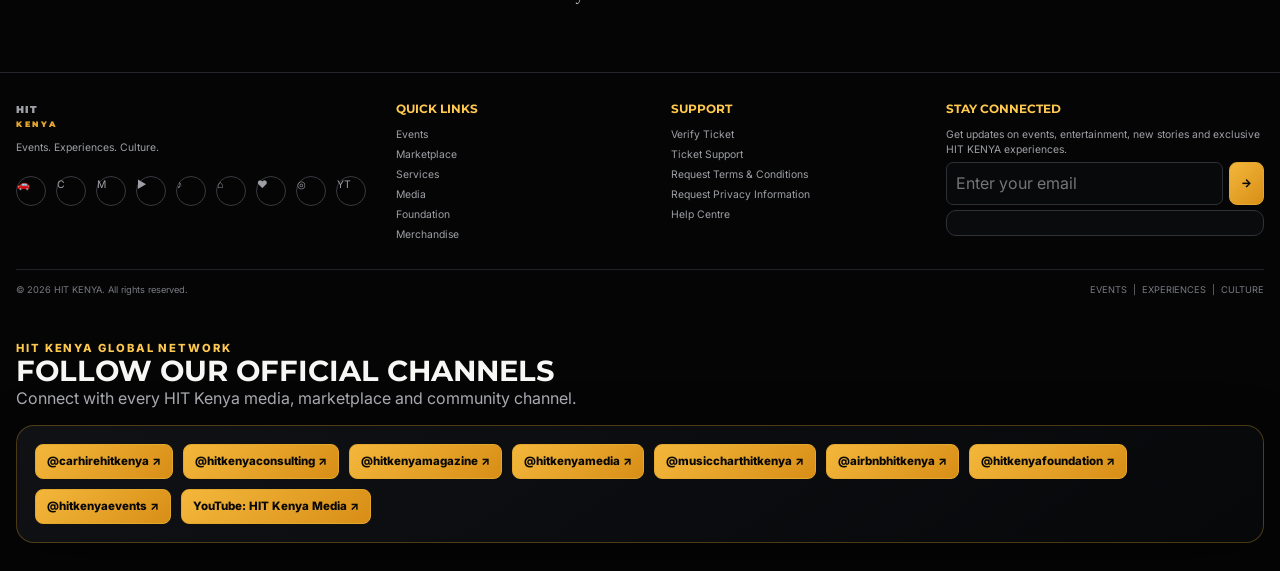
==== commit 7005a984: "Add files via upload" ====
--- a/index.html
+++ b/index.html
@@ -1,80 +1,3521 @@
-<!DOCTYPE html><html lang="en"><head><meta charset="UTF-8"><meta name="viewport" content="width=device-width,initial-scale=1.0"><title>SAVENS ADULT FAMILY HOME | Home</title><meta name="description" content="SAVENS ADULT FAMILY HOME in Kennewick, Washington."><link rel="stylesheet" href="style.css"></head><body><header class="site-header"><div class="container navbar"><a class="brand premium-brand" href="index.html" aria-label="SAVENS ADULT FAMILY HOME home">
-      <img class="site-logo" src="savens-logo-premium.png" alt="SAVENS ADULT FAMILY HOME">
-    </a><button class="menu-btn" id="menuBtn" aria-label="Open menu">☰</button><nav class="main-nav" id="mainNav"><a href="index.html" class="active">Home</a><a href="about.html" class="">About</a><a href="services.html" class="">Services</a><a href="our-home.html" class="">Our Home</a><a href="gallery.html" class="">Gallery</a><a href="contact.html" class="">Contact</a></nav><a class="call-btn" href="tel:+19783289455">☎ 978-328-9455</a></div></header>
-<section class="hero"><img src="neighborhood.jpg" alt="Residential neighborhood near SAVENS ADULT FAMILY HOME"><div class="container hero-inner"><div class="hero-copy"><div class="kicker">A SAFE PLACE TO CALL <span>HOME</span></div><h1>Compassionate Care for a <em>Brighter Tomorrow</em></h1><p>SAVENS ADULT FAMILY HOME provides a safe, comfortable and supportive residential environment for adults who need personalized care and assistance.</p><div class="hero-location">📍 Kennewick, WA</div><div class="actions"><a class="btn btn-gold" href="services.html">Our Services →</a><a class="btn btn-outline" href="contact.html">Contact Us</a></div><div class="hero-points"><div class="hero-point"><i>♡</i><span>Personalized<br>Care</span></div><div class="hero-point"><i>◎</i><span>Individualized<br>Attention</span></div><div class="hero-point"><i>⌂</i><span>Comfortable<br>Home Environment</span></div></div></div></div></section>
-<section class="section clean-image-section" style="background-image:url('bg-home-services.jpg')"><div class="container grid-2"><div><div class="eyebrow">Our Services</div><h2>Support Designed Around the Individual</h2><p class="lead">Our care model centers dignity, comfort and individualized support.</p>
-
-<div class="reference-service-grid">
-  <a class="reference-service-card premium-card" href="services.html#developmental">
-    <span class="reference-kicker">PERSONALIZED SUPPORT</span>
-    <h3>Developmental Disability Services</h3>
-    <p>Individualized support in a respectful home environment.</p>
-    <span class="reference-arrow">→</span>
-  </a>
-
-  <a class="reference-service-card premium-card" href="services.html#dementia">
-    <span class="reference-kicker">COMFORT &amp; FAMILIARITY</span>
-    <h3>Dementia Care</h3>
-    <p>Compassionate assistance focused on comfort and familiarity.</p>
-    <span class="reference-arrow">→</span>
-  </a>
-
-  <a class="reference-service-card premium-card" href="services.html#mental-health">
-    <span class="reference-kicker">CALM SUPPORT</span>
-    <h3>Mental Health Support</h3>
-    <p>A calm and supportive home environment centered on well-being.</p>
-    <span class="reference-arrow">→</span>
-  </a>
-
-  <a class="reference-service-card premium-card" href="services.html#daily-living">
-    <span class="reference-kicker">EVERYDAY SUPPORT</span>
-    <h3>Daily Living Assistance</h3>
-    <p>Support with everyday activities while encouraging independence.</p>
-    <span class="reference-arrow">→</span>
-  </a>
+<!DOCTYPE html>
+<html lang="en">
+<head>
+<meta charset="UTF-8">
+<meta name="viewport" content="width=device-width, initial-scale=1.0, viewport-fit=cover">
+<meta name="theme-color" content="#050505">
+<meta name="description" content="HIT KENYA — Events, Experiences, Culture. Discover events, entertainment media, marketplace services, tickets and experiences.">
+<title>HIT KENYA — Events. Experiences. Culture.</title>
+
+<link rel="preconnect" href="https://fonts.googleapis.com">
+<link rel="preconnect" href="https://fonts.gstatic.com" crossorigin>
+<link href="https://fonts.googleapis.com/css2?family=Inter:wght@400;500;600;700;800&family=Montserrat:wght@600;700;800;900&display=swap" rel="stylesheet">
+
+<style>
+:root{
+  --bg:#050505; --panel:#0b0c0f; --panel2:#101216;
+  --gold:#e3a72d; --gold2:#ffc94f; --red:#ef334f;
+  --white:#f7f7f5; --muted:#a7a9af; --line:rgba(227,167,45,.30);
+  --green:#35d27f; --max:1440px; --radius:18px;
+  --shadow:0 18px 55px rgba(0,0,0,.38);
+}
+*{box-sizing:border-box;margin:0;padding:0}
+html{scroll-behavior:smooth}
+body{background:var(--bg);color:var(--white);font-family:Inter,Arial,sans-serif;line-height:1.45;overflow-x:hidden}
+body:before{content:"";position:fixed;inset:0;pointer-events:none;background:radial-gradient(circle at 80% 5%,rgba(227,167,45,.06),transparent 28%),radial-gradient(circle at 15% 60%,rgba(239,51,79,.035),transparent 30%);z-index:-1}
+a{color:inherit;text-decoration:none}
+button,input,select,textarea{font:inherit}
+button{cursor:pointer}
+img{display:block;width:100%;object-fit:cover}
+.container{width:min(100% - 32px,var(--max));margin:auto}
+.section{padding:30px 0}
+.section-head{display:flex;justify-content:space-between;align-items:end;gap:18px;margin-bottom:15px}
+.section-head p{max-width:650px}
+.eyebrow{color:var(--gold2);font-size:.70rem;font-weight:800;letter-spacing:.17em;text-transform:uppercase}
+h1,h2,h3,h4,.logo{font-family:Montserrat,Inter,sans-serif}
+h2{font-size:clamp(1.35rem,2.3vw,2.15rem);line-height:1.05}
+h3{line-height:1.12}
+.muted{color:var(--muted)}
+.card{background:linear-gradient(145deg,rgba(17,18,21,.97),rgba(7,8,10,.97));border:1px solid var(--line);border-radius:var(--radius);box-shadow:var(--shadow)}
+.btn{border:1px solid var(--gold);background:linear-gradient(135deg,#f3b73b,#d88e17);color:#080808;font-weight:800;padding:11px 16px;border-radius:8px;display:inline-flex;align-items:center;justify-content:center;gap:8px;transition:.18s ease}
+.btn:hover{transform:translateY(-2px);filter:brightness(1.08)}
+.btn.secondary{background:transparent;color:var(--white)}
+.btn.dark{background:#111317;color:var(--white);border-color:#363940}
+.btn.small{padding:8px 11px;font-size:.72rem}
+.tag{display:inline-flex;padding:4px 8px;border-radius:999px;font-size:.62rem;font-weight:800;letter-spacing:.07em;text-transform:uppercase;border:1px solid rgba(227,167,45,.3);color:var(--gold2);background:rgba(227,167,45,.10)}
+.tag.red{color:#ff7185;border-color:rgba(239,51,79,.35);background:rgba(239,51,79,.08)}
+.tag.green{color:#69eea3;border-color:rgba(53,210,127,.35);background:rgba(53,210,127,.08)}
+
+header{position:sticky;top:0;z-index:1000;background:rgba(5,5,5,.93);backdrop-filter:blur(18px);border-bottom:1px solid rgba(255,255,255,.08)}
+.nav{height:72px;display:flex;align-items:center;gap:24px}
+.logo{font-size:1.35rem;font-weight:900;letter-spacing:.08em;line-height:.82;white-space:nowrap}
+.logo span{display:block;color:var(--gold);font-size:.52rem;letter-spacing:.31em;margin-top:6px}
+.nav-links{display:flex;align-items:center;gap:20px;margin-left:auto}
+.nav-links a{font-size:.67rem;font-weight:700;color:#e5e5e5}
+.nav-links a:hover{color:var(--gold2)}
+.nav-actions{display:flex;align-items:center;gap:9px;margin-left:4px}
+.icon-btn{width:35px;height:35px;border:0;background:transparent;color:white;font-size:1rem}
+.menu-btn{display:none;border:1px solid #34363c;background:#101114;color:white;border-radius:8px;padding:8px 10px}
+.mobile-panel{display:none;background:#08090b;border-top:1px solid #22252a;padding:13px 16px}
+.mobile-panel a{padding:10px 0;border-bottom:1px solid #1b1d21;font-size:.8rem;font-weight:700}
+
+.hero{position:relative;min-height:470px;display:grid;grid-template-columns:1.02fr .98fr;align-items:center;overflow:hidden;border-bottom:1px solid rgba(227,167,45,.18)}
+.hero-media{position:absolute;inset:0;z-index:-2}
+.hero-media img{height:100%;object-position:center;opacity:.62}
+.hero:after{content:"";position:absolute;inset:0;z-index:-1;background:linear-gradient(90deg,rgba(5,5,5,.98) 0%,rgba(5,5,5,.86) 38%,rgba(5,5,5,.20) 78%,rgba(5,5,5,.62) 100%),linear-gradient(0deg,rgba(5,5,5,.96),transparent 32%)}
+.hero-copy{padding:48px 0}
+.hero h1{font-size:clamp(2.25rem,5vw,4.65rem);font-weight:900;letter-spacing:-.045em;max-width:720px}
+.hero h1 span{color:var(--gold)}
+.hero-copy>p{max-width:610px;color:#d0d1d4;font-size:.9rem;margin:14px 0 20px}
+.hero-actions{display:flex;gap:10px;flex-wrap:wrap}
+.socials{display:flex;gap:10px;margin-top:16px}
+.socials a{width:30px;height:30px;border:1px solid #393b40;border-radius:50%;display:grid;place-items:center;font-size:.75rem}
+
+.verify-card{width:min(100%,400px);margin-left:auto;padding:20px}
+.verify-title{display:flex;gap:11px;align-items:center}
+.ticket-icon{width:42px;height:42px;border:1px solid var(--gold);border-radius:11px;display:grid;place-items:center;color:var(--gold2);font-size:1.2rem}
+.verify-card h3{font-size:1rem}
+.verify-card>p{font-size:.74rem;color:var(--muted);margin:12px 0}
+.field{display:flex;flex-direction:column;gap:6px}
+.field label{font-size:.62rem;font-weight:800;color:#d8d9dc;letter-spacing:.08em}
+.field input,.field select,.field textarea{width:100%;background:#08090b;color:white;border:1px solid #2e3137;border-radius:8px;padding:10px 11px;outline:none}
+.field input:focus,.field select:focus,.field textarea:focus{border-color:var(--gold)}
+.verify-note,.public-warning{font-size:.64rem;color:#8f9299;margin-top:9px}
+.result{display:none;margin-top:10px;padding:12px;border-radius:10px;border:1px solid #303238;background:#0a0b0d;font-size:.72rem}
+.result.show{display:block}.result.valid{border-color:rgba(53,210,127,.42)}.result.invalid{border-color:rgba(239,51,79,.42)}
+.result h4{font-size:.76rem;margin-bottom:5px}.result.valid h4{color:var(--green)}.result.invalid h4{color:#ff7185}
+
+.services{display:grid;grid-template-columns:repeat(6,1fr);gap:8px}
+.service{padding:17px;text-align:center;min-height:132px;display:flex;flex-direction:column;justify-content:center}
+.service .ico{color:var(--gold2);font-size:1.65rem;margin-bottom:8px}
+.service h3{font-size:.74rem;text-transform:uppercase}
+.service p{font-size:.65rem;color:var(--muted);margin-top:6px}
+
+.market-layout{display:grid;grid-template-columns:1.1fr 2fr .82fr;gap:8px}
+.market-hero{min-height:350px;padding:25px;position:relative;overflow:hidden;display:flex;flex-direction:column;justify-content:end}
+.market-hero:before{content:"";position:absolute;inset:0;background:linear-gradient(0deg,rgba(0,0,0,.93),rgba(0,0,0,.08)),url('assets/marketing/music-stage.webp') center/cover}
+.market-hero>*{position:relative;z-index:1}
+.market-hero h3{font-size:clamp(1.6rem,3vw,2.8rem);margin:7px 0}
+.market-hero p{font-size:.72rem;color:#d4d4d7;max-width:420px;margin-bottom:14px}
+.market-grid{display:grid;grid-template-columns:1fr 1fr;gap:8px}
+.market-item{min-height:171px;position:relative;overflow:hidden;padding:0}
+.market-item img{height:100%}
+.market-item .overlay{position:absolute;inset:0;background:linear-gradient(0deg,rgba(0,0,0,.94),rgba(0,0,0,.12))}
+.market-item .content{position:absolute;left:13px;right:13px;bottom:12px}
+.market-item h3{font-size:.76rem}.market-item p{font-size:.62rem;color:#c7c8cc;margin-top:4px}
+.side-stack{display:grid;grid-template-rows:1fr 1fr;gap:8px}
+.side-card{padding:18px;display:flex;flex-direction:column;justify-content:end;min-height:171px;position:relative;overflow:hidden}
+.side-card:before{content:"";position:absolute;inset:0;background:linear-gradient(0deg,rgba(0,0,0,.88),rgba(0,0,0,.20)),var(--merch-reference) center/cover;opacity:.8}
+.side-card>*{position:relative;z-index:1}
+.side-card h3{font-size:1rem;margin:6px 0}.side-card p{font-size:.65rem;color:#c8c9cd;margin-bottom:11px}
+
+.media-wrap{display:grid;grid-template-columns:1.65fr .9fr;gap:10px}
+.media-feature{position:relative;min-height:335px;overflow:hidden;padding:0}
+.media-feature img{height:100%}
+.media-feature:after{content:"";position:absolute;inset:0;background:linear-gradient(0deg,rgba(0,0,0,.96),rgba(0,0,0,.05) 65%)}
+.media-feature .media-copy{position:absolute;z-index:1;left:20px;right:20px;bottom:18px}
+.media-feature h3{font-size:clamp(1.25rem,2.7vw,2.2rem);margin:7px 0}
+.media-feature p{font-size:.72rem;color:#d0d1d5;max-width:680px}
+.media-list{display:grid;gap:8px}
+.media-item{display:grid;grid-template-columns:125px 1fr;gap:10px;padding:9px;min-height:106px}
+.media-item img{height:88px;border-radius:10px}
+.media-item h3{font-size:.74rem;margin:4px 0}
+.media-item p{font-size:.62rem;color:var(--muted)}
+.media-meta{display:flex;gap:7px;align-items:center;font-size:.57rem;color:#92959c}
+.media-bottom{margin-top:10px;display:flex;justify-content:space-between;gap:10px;align-items:center;padding:13px 16px}
+.media-cats{display:flex;gap:7px;flex-wrap:wrap}.media-cats span{font-size:.62rem;border:1px solid #303238;border-radius:999px;padding:5px 8px;color:#d3d4d7}
+
+.ticket-demo{display:grid;grid-template-columns:1fr 1fr;gap:10px}
+.confirmation,.demo-card{padding:21px}
+.status-row{display:flex;justify-content:space-between;gap:12px;align-items:start}
+.status{font-size:1.45rem;font-weight:900;color:var(--green);font-family:Montserrat;margin-top:5px}
+.ticket-details{display:grid;grid-template-columns:1fr 1fr;gap:8px;margin:16px 0}
+.detail{border:1px solid #282b30;border-radius:9px;padding:10px;background:#090a0c}
+.detail small{display:block;color:#878a91;font-size:.58rem;font-weight:800;margin-bottom:4px}
+.detail b{font-size:.72rem}
+.privacy{border:1px solid rgba(53,210,127,.25);background:rgba(53,210,127,.05);padding:10px;border-radius:9px;font-size:.62rem;color:#a8d8bb}
+.demo-list{display:grid;gap:7px;margin:14px 0}.check{font-size:.68rem;color:#d7d8db}.check:before{content:"✓";color:var(--gold2);font-weight:900;margin-right:8px}
+
+.events{display:grid;grid-template-columns:repeat(4,1fr);gap:9px}
+.event{overflow:hidden}.event img{height:155px}.event-body{padding:12px}.date{font-size:.58rem;color:var(--gold2);font-weight:800}.event h3{font-size:.85rem;margin:6px 0}.event p{font-size:.62rem;color:var(--muted)}.event-foot{display:flex;align-items:center;justify-content:space-between;gap:8px;margin-top:11px}.price{font-size:.65rem;font-weight:800}
+
+.work-grid{display:grid;grid-template-columns:repeat(4,1fr);gap:9px}
+.work-card{padding:18px}.work-card h3{font-size:.86rem;margin:7px 0}.work-card p{font-size:.65rem;color:var(--muted)}.work-card .btn{margin-top:12px}
+
+.stats{display:grid;grid-template-columns:repeat(4,1fr);border:1px solid #25272c;border-radius:14px;overflow:hidden;background:#090a0c}
+.stat{padding:17px;text-align:center;border-right:1px solid #25272c}.stat:last-child{border-right:0}.stat strong{display:block;font:900 1.7rem Montserrat;color:var(--gold2)}.stat span{font-size:.62rem;color:#a7a9af}
+
+.trust{display:flex;align-items:center;justify-content:space-between;gap:18px;padding:20px 0;color:#d6d6d6;font-family:Georgia,serif;font-size:1.05rem;opacity:.9;flex-wrap:wrap}
+
+footer{border-top:1px solid #24262b;margin-top:15px;padding:28px 0 15px}
+.footer-grid{display:grid;grid-template-columns:1.1fr 1fr 1fr 1.3fr;gap:30px}.footer-grid h4{font-size:.72rem;color:var(--gold2);margin-bottom:9px}.footer-grid a,.footer-grid p{display:block;font-size:.65rem;color:#9ea0a6;margin:5px 0}.footer-grid a:hover{color:white}.newsletter{display:flex;gap:6px}.newsletter input{flex:1;background:#08090b;border:1px solid #2e3035;color:white;border-radius:7px;padding:9px}.footer-bottom{border-top:1px solid #202227;margin-top:22px;padding-top:13px;display:flex;justify-content:space-between;gap:10px;font-size:.58rem;color:#777a81}
+
+.modal{position:fixed;inset:0;display:none;align-items:center;justify-content:center;background:rgba(0,0,0,.78);backdrop-filter:blur(10px);z-index:3000;padding:16px}
+.modal.open{display:flex}.modal-box{width:min(760px,100%);max-height:90vh;overflow:auto;padding:23px;position:relative}
+.close{position:absolute;right:12px;top:10px;border:0;background:transparent;color:white;font-size:1.5rem}
+.form-grid{display:grid;grid-template-columns:1fr 1fr;gap:11px;margin-top:15px}.form-grid .full{grid-column:1/-1}
+.buyer-ticket{border:1px solid var(--gold);border-radius:15px;padding:17px;margin-top:14px;background:#070809}
+.qr-private{width:190px;height:190px;margin:17px auto 8px;border-radius:10px;background:
+  repeating-linear-gradient(0deg,#fff 0 5px,#111 5px 10px),
+  repeating-linear-gradient(90deg,transparent 0 5px,rgba(0,0,0,.9) 5px 10px);
+  border:10px solid white;box-shadow:0 0 0 1px #333}
+.private-label{text-align:center;color:var(--gold2);font-size:.63rem;font-weight:800;letter-spacing:.09em}
+.security-box{font-size:.63rem;color:#a8aaaf;background:#0c0d10;border:1px solid #292c32;border-radius:8px;padding:10px}
+
+@media(max-width:1120px){
+  .nav-links{gap:13px}.nav-links a{font-size:.61rem}
+  .services{grid-template-columns:repeat(3,1fr)}
+  .market-layout{grid-template-columns:1fr 1.6fr}.side-stack{grid-column:1/-1;grid-template-columns:1fr 1fr;grid-template-rows:none}
+  .events{grid-template-columns:repeat(2,1fr)}.work-grid{grid-template-columns:repeat(2,1fr)}
+  .footer-grid{grid-template-columns:repeat(2,1fr)}
+}
+@media(max-width:850px){
+  .nav{height:66px}.nav-links,.nav-actions .desktop-action{display:none}.menu-btn{display:block;margin-left:auto}
+  .hero{grid-template-columns:1fr;min-height:600px}.hero-copy{padding:45px 0 22px}.verify-card{margin:0 0 28px;width:min(100%,430px)}
+  .hero:after{background:linear-gradient(180deg,rgba(5,5,5,.65),rgba(5,5,5,.93) 72%,#050505)}
+  .hero-media img{opacity:.48}
+  .media-wrap{grid-template-columns:1fr}
+}
+@media(max-width:620px){
+  .container{width:min(100% - 22px,var(--max))}.section{padding:22px 0}
+  .section-head{align-items:start;flex-direction:column;gap:10px}
+  .services{grid-template-columns:1fr 1fr}.service{min-height:115px;padding:12px}
+  .market-layout{grid-template-columns:1fr}.market-grid{grid-template-columns:1fr 1fr}.side-stack{grid-column:auto;grid-template-columns:1fr}
+  .ticket-demo{grid-template-columns:1fr}.events{grid-template-columns:1fr 1fr}
+  .event img{height:135px}.stats{grid-template-columns:1fr 1fr}.stat:nth-child(2){border-right:0}.stat:nth-child(-n+2){border-bottom:1px solid #25272c}
+  .trust{justify-content:center;font-size:.88rem}
+  .footer-grid{grid-template-columns:1fr 1fr;gap:20px}.footer-grid>div:first-child{grid-column:1/-1}
+  .form-grid{grid-template-columns:1fr}.form-grid .full{grid-column:auto}
+}
+@media(max-width:430px){
+  .hero h1{font-size:2.25rem}.hero-copy>p{font-size:.78rem}
+  .services,.market-grid,.events,.work-grid{grid-template-columns:1fr}
+  .media-item{grid-template-columns:105px 1fr}.media-item img{height:82px}
+  .ticket-details{grid-template-columns:1fr}.footer-grid{grid-template-columns:1fr}.footer-grid>div:first-child{grid-column:auto}
+  .footer-bottom{flex-direction:column}.btn{padding:10px 13px}
+}
+
+/* ============================================================
+   HIT KENYA PREMIUM ROUTED VIEWS — MARKETPLACE + INFLUENCER
+   ============================================================ */
+.page-view{display:none;min-height:100vh;background:#050607;color:var(--white)}
+.page-view.active{display:block}
+body.route-view main > section:not(.page-view),body.route-view main > div:not(.page-view){display:none!important}
+body.route-view header,body.route-view footer{display:none!important}
+.route-topbar{position:sticky;top:0;z-index:80;background:rgba(5,6,7,.94);backdrop-filter:blur(16px);border-bottom:1px solid rgba(227,167,45,.18)}
+.route-nav{min-height:64px;display:flex;align-items:center;gap:22px;max-width:1500px;margin:auto;padding:0 24px}
+.route-nav .route-logo{font-family:Montserrat,sans-serif;font-weight:900;font-size:1.45rem;line-height:.78;letter-spacing:-.06em}.route-logo span{display:block;color:var(--gold2);font-size:.62rem;letter-spacing:.22em;margin-left:3px;margin-top:4px}
+.route-links{display:flex;gap:24px;align-items:center;flex:1}.route-links button{background:none;border:0;color:#ddd;font-weight:700;font-size:.82rem;padding:21px 0;border-bottom:2px solid transparent}.route-links button.active,.route-links button:hover{color:var(--gold2);border-color:var(--gold2)}
+.route-actions{display:flex;align-items:center;gap:10px}.route-icon{width:38px;height:38px;border:1px solid #343840;background:#0d1014;color:#fff;border-radius:50%;display:grid;place-items:center;font-size:1rem}
+.market-page-hero{position:relative;min-height:330px;display:flex;align-items:center;overflow:hidden;border-bottom:1px solid rgba(227,167,45,.16)}
+.market-page-hero:before{content:"";position:absolute;inset:0;background:linear-gradient(90deg,rgba(3,4,5,.97) 0%,rgba(3,4,5,.78) 38%,rgba(3,4,5,.28) 72%,rgba(3,4,5,.55) 100%),url('assets/marketing/concert-hero-full-resolution.webp') center/cover}
+.market-page-hero:after{content:"";position:absolute;inset:0;background:radial-gradient(circle at 75% 40%,rgba(242,169,0,.18),transparent 30%)}
+.market-page-copy{position:relative;z-index:2;max-width:1500px;width:100%;margin:auto;padding:48px 32px 36px}.market-page-copy h1{font-size:clamp(2.5rem,5vw,4.8rem);max-width:760px;letter-spacing:-.045em}.market-page-copy h1 span{color:#fff}.market-page-copy p{max-width:700px;color:#d2d3d6;font-size:1rem;margin:13px 0 20px}
+.market-search{max-width:820px;display:flex;gap:0;background:rgba(11,16,22,.88);border:1px solid #59616d;border-radius:18px;padding:6px;box-shadow:0 14px 45px rgba(0,0,0,.4)}.market-search input{flex:1;background:transparent;border:0;outline:0;color:#fff;padding:14px 15px;min-width:0}.market-search button{min-width:120px;border-radius:12px;border:0;background:linear-gradient(135deg,#f7c33e,#e49c19);font-weight:900;color:#080808}
+.market-category-bar{max-width:1500px;margin:-1px auto 0;padding:18px 24px;display:grid;grid-template-columns:repeat(6,1fr);gap:10px;position:relative;z-index:4}.market-category{min-height:78px;border:1px solid #303740;background:linear-gradient(145deg,#0c1116,#080b0f);border-radius:15px;color:#fff;display:flex;flex-direction:column;align-items:center;justify-content:center;gap:6px;font-weight:800;transition:.18s}.market-category .cat-icon{font-size:1.45rem;color:var(--gold2)}.market-category:hover,.market-category.active{border-color:var(--gold);transform:translateY(-2px);box-shadow:0 10px 28px rgba(227,167,45,.1)}
+.market-toolbar{max-width:1500px;margin:auto;padding:2px 24px 14px;display:flex;justify-content:space-between;align-items:center;gap:15px}.market-toolbar .count{color:#b8bbc2}.market-toolbar strong{color:#fff}.market-toolbar select{background:#0d1116;border:1px solid #39414a;color:#fff;border-radius:10px;padding:9px 13px}
+.market-body{max-width:1500px;margin:auto;padding:0 24px 46px;display:grid;grid-template-columns:240px minmax(0,1fr);gap:18px}.market-filter{padding:18px;align-self:start;position:sticky;top:82px}.market-filter h3{margin-bottom:12px}.filter-group{padding:13px 0;border-top:1px solid #262b31}.filter-group:first-of-type{border-top:0}.filter-group label{display:flex;gap:9px;align-items:center;margin:8px 0;color:#c9ccd1;font-size:.82rem}.filter-group input[type=checkbox]{accent-color:#f2a900}.range{width:100%;accent-color:#f2a900}.market-results{display:grid;grid-template-columns:repeat(3,minmax(0,1fr));gap:14px;align-content:start}.market-card{overflow:hidden;position:relative;min-width:0}.market-card img{height:172px}.market-card .m-body{padding:12px}.market-card .m-body h3{font-size:1rem;margin:7px 0 5px}.market-card .meta{font-size:.74rem;color:#b7bac1;margin:4px 0}.market-card .price{font-weight:900;margin:8px 0}.market-card .m-actions{display:flex;gap:7px}.market-card .m-actions .btn{flex:1;font-size:.72rem}.heart{position:absolute;right:10px;top:10px;width:34px;height:34px;border-radius:50%;background:rgba(5,5,5,.72);border:1px solid rgba(255,255,255,.2);color:#fff;z-index:3}.why-market{max-width:1500px;margin:0 auto 25px;padding:0 24px}.why-market-inner{padding:22px 28px;display:grid;grid-template-columns:1.2fr repeat(4,1fr);gap:15px;align-items:center;overflow:hidden;position:relative}.why-market-inner:before{content:"";position:absolute;inset:0;background:linear-gradient(90deg,rgba(7,9,11,.92),rgba(7,9,11,.55)),url('assets/drone/city.webp') center/cover;opacity:.8}.why-market-inner>*{position:relative}.why-market-inner h3{font-size:1.05rem}.why-stat{border-left:1px solid #555b63;padding-left:15px;text-align:center}.why-stat b{display:block;color:#f2b62d;font-size:.86rem}.why-stat span{display:block;color:#c5c8ce;font-size:.72rem;margin-top:4px}
+.market-footer-cta{max-width:1500px;margin:0 auto;padding:0 24px 44px}.market-footer-cta .inner{padding:25px 30px;display:flex;align-items:center;justify-content:space-between;gap:20px;background:linear-gradient(120deg,#0d1014,#12161c);border:1px solid rgba(227,167,45,.24);border-radius:18px}.market-footer-cta h3{font-size:1.5rem}.market-footer-cta p{color:#aeb2b8}
+/* Influencer dashboard */
+.influencer-page{background:radial-gradient(circle at 60% 0,rgba(126,53,255,.08),transparent 28%),#050608}.dash-shell{max-width:1500px;margin:auto;padding:24px}.dash-top{display:flex;justify-content:space-between;align-items:center;gap:18px;margin-bottom:20px}.dash-brand{font-family:Montserrat;font-weight:900;font-size:1.2rem}.dash-brand span{color:#ef334f}.dash-user{display:flex;align-items:center;gap:10px}.avatar{width:42px;height:42px;border-radius:50%;background:linear-gradient(135deg,#7c3cff,#ff2f72);display:grid;place-items:center;font-weight:900;border:2px solid #a767ff}.dash-layout{display:grid;grid-template-columns:225px minmax(0,1fr);gap:18px}.dash-sidebar{padding:15px;align-self:start;position:sticky;top:18px}.dash-sidebar button{width:100%;display:flex;align-items:center;gap:10px;border:0;background:transparent;color:#b9bbc4;text-align:left;padding:11px 12px;border-radius:10px;font-size:.82rem;font-weight:700}.dash-sidebar button:hover,.dash-sidebar button.active{background:linear-gradient(90deg,rgba(125,48,255,.28),rgba(125,48,255,.08));color:#fff}.dash-sidebar .side-title{font-size:.64rem;color:#777b86;letter-spacing:.12em;margin:13px 12px 6px}.dash-main{min-width:0}.welcome-row{display:flex;justify-content:space-between;align-items:flex-end;gap:15px;margin-bottom:17px}.welcome-row h1{font-size:clamp(1.5rem,2.6vw,2.25rem)}.welcome-row p{color:#a7a9b2}.dash-profile-line{display:flex;align-items:center;gap:12px;margin-top:10px}.dash-profile-line small{color:#999da7}.dash-badge{display:inline-flex;padding:4px 8px;border-radius:999px;background:rgba(132,61,255,.13);border:1px solid rgba(145,91,255,.5);color:#cbaaff;font-size:.65rem;font-weight:900}.dash-stats{display:grid;grid-template-columns:repeat(5,1fr);gap:11px}.dash-stat{padding:15px}.dash-stat small{display:block;color:#888d98;font-size:.63rem;font-weight:800;letter-spacing:.05em}.dash-stat strong{display:block;font-size:1.25rem;margin:5px 0}.up{color:#52db8b;font-size:.68rem}.dash-grid{display:grid;grid-template-columns:1.5fr 1fr;gap:14px;margin-top:14px}.dash-card{padding:16px;overflow:hidden}.dash-card-head{display:flex;justify-content:space-between;align-items:center;gap:10px;margin-bottom:12px}.dash-card-head h3{font-size:.95rem}.dash-card-head button{background:none;border:0;color:#b57bff;font-size:.7rem;font-weight:800}.chart{height:205px;display:flex;align-items:flex-end;gap:8px;padding:18px 5px 8px;background:linear-gradient(180deg,rgba(125,48,255,.06),transparent);border-radius:12px}.bar{flex:1;min-width:8px;background:linear-gradient(180deg,#b76cff,#6128c9);border-radius:5px 5px 2px 2px;box-shadow:0 0 15px rgba(143,77,255,.15)}.legend{display:flex;gap:12px;color:#9da1aa;font-size:.65rem;margin-top:9px}.legend i{display:inline-block;width:8px;height:8px;border-radius:50%;background:#a865ff;margin-right:4px}.wallet{display:grid;grid-template-columns:1fr 1fr;gap:10px}.wallet-box{padding:15px;border:1px solid #343943;border-radius:11px;background:#0c1014}.wallet-box.available{background:linear-gradient(135deg,rgba(24,95,57,.5),rgba(9,21,16,.95));border-color:rgba(53,210,127,.25)}.wallet-box small{color:#9ca0a8}.wallet-box strong{display:block;font-size:1.2rem;margin-top:5px}.campaign-grid{display:grid;grid-template-columns:repeat(4,1fr);gap:10px}.campaign{overflow:hidden;border:1px solid #30343b;border-radius:11px;background:#0c1014}.campaign img{height:95px}.campaign-body{padding:10px}.campaign-body h4{font-size:.78rem}.campaign-meta{color:#9499a3;font-size:.64rem;margin:4px 0 8px}.campaign-numbers{display:grid;grid-template-columns:repeat(3,1fr);gap:4px}.campaign-numbers b{display:block;font-size:.75rem}.campaign-numbers span{font-size:.55rem;color:#8e939c}.progress{height:5px;background:#252a31;border-radius:999px;overflow:hidden;margin-top:9px}.progress span{display:block;height:100%;background:linear-gradient(90deg,#8d46ff,#d65cff);border-radius:999px}.bottom-grid{display:grid;grid-template-columns:1.1fr 1fr 1fr;gap:14px;margin-top:14px}.activity{display:flex;justify-content:space-between;gap:8px;padding:9px 0;border-bottom:1px solid #252930;font-size:.7rem}.activity:last-child{border-bottom:0}.activity .green{color:#4cdb8a}.rank{display:grid;grid-template-columns:25px 1fr auto;gap:8px;align-items:center;padding:8px 0;border-bottom:1px solid #252930;font-size:.7rem}.rating-row{margin:9px 0}.rating-row .r-top{display:flex;justify-content:space-between;font-size:.66rem}.rating-line{height:6px;background:#252a31;border-radius:999px;overflow:hidden;margin-top:4px}.rating-line span{display:block;height:100%;background:linear-gradient(90deg,#d67dff,#8b4dff)}.score-box{margin-top:12px;border:1px solid rgba(151,83,255,.45);background:rgba(107,46,190,.12);border-radius:10px;padding:11px;text-align:center}.score-box strong{font-size:1.5rem;color:#d29bff}.dashboard-mobile-note{display:none}
+@media(max-width:1100px){.market-results{grid-template-columns:repeat(2,minmax(0,1fr))}.dash-stats{grid-template-columns:repeat(3,1fr)}.campaign-grid{grid-template-columns:repeat(2,1fr)}.route-links{gap:12px}.route-links button{font-size:.74rem}.dash-grid,.bottom-grid{grid-template-columns:1fr}}
+@media(max-width:760px){.route-nav{padding:0 14px}.route-links{display:none}.market-page-copy{padding:38px 18px 30px}.market-page-hero{min-height:350px}.market-category-bar{grid-template-columns:repeat(3,1fr);padding:12px 14px}.market-body{grid-template-columns:1fr;padding:0 14px 30px}.market-filter{display:none}.market-results{grid-template-columns:1fr}.market-toolbar{padding:0 14px 12px}.why-market{padding:0 14px}.why-market-inner{grid-template-columns:1fr 1fr;padding:18px}.why-stat:nth-child(2){border-left:0}.market-footer-cta{padding:0 14px 30px}.market-footer-cta .inner{display:block}.market-footer-cta .btn{margin-top:14px}.dash-shell{padding:14px}.dash-layout{grid-template-columns:1fr}.dash-sidebar{display:none}.dash-stats{grid-template-columns:repeat(2,1fr)}.campaign-grid{grid-template-columns:1fr 1fr}.welcome-row{align-items:flex-start;flex-direction:column}.dashboard-mobile-note{display:block;color:#7f838c;font-size:.68rem}.dash-top{margin-bottom:12px}.market-search button{min-width:95px}.market-card img{height:200px}}
+@media(max-width:460px){.market-category-bar{grid-template-columns:repeat(2,1fr)}.dash-stats{grid-template-columns:1fr 1fr}.campaign-grid{grid-template-columns:1fr}.wallet{grid-template-columns:1fr}.market-page-copy h1{font-size:2.35rem}.route-actions .btn{display:none}}
+
+.service-click{position:relative;padding-bottom:48px}.service-arrow{position:absolute;right:13px;bottom:13px;width:38px;height:38px;border-radius:50%;border:1px solid rgba(242,169,0,.45);background:rgba(242,169,0,.08);color:var(--gold2);font-size:1.15rem;font-weight:900;cursor:pointer;transition:.2s}.service-arrow:hover{background:var(--gold2);color:#08090a;transform:translateX(3px)}.service-detail-box{max-width:920px}.service-detail-box h2{font-size:clamp(1.6rem,3vw,2.6rem);margin:7px 0}.service-detail-grid{display:grid;grid-template-columns:1.1fr .9fr;gap:14px;margin-top:16px}.service-detail-card{padding:16px}.service-detail-card h3{font-size:1rem;margin-bottom:8px}.service-detail-card ul{margin:0;padding-left:18px;color:#c4c7cc;line-height:1.65;font-size:.86rem}.workflow-actions{display:flex;gap:9px;flex-wrap:wrap;margin-top:15px}.portfolio-grid{display:grid;grid-template-columns:repeat(2,1fr);gap:10px;margin-top:15px}.portfolio-grid .card{padding:15px}.dealer-note{border:1px solid rgba(242,169,0,.2);background:rgba(242,169,0,.05);border-radius:12px;padding:12px;color:#d6d8dc;font-size:.8rem}.small-note{font-size:.72rem;color:#8f949d}@media(max-width:760px){.service-detail-grid,.portfolio-grid{grid-template-columns:1fr}}
+
+/* ============================================================
+   HIT KENYA MERCHANDISE STORE — PREMIUM SHOP UI
+   ============================================================ */
+:root{--merch-reference:url("[data-uri]")}
+.merch-showcase-card{background-image:linear-gradient(90deg,rgba(0,0,0,.88),rgba(0,0,0,.32)),var(--merch-reference);background-size:cover;background-position:center;min-height:260px;display:flex;flex-direction:column;justify-content:flex-end;overflow:hidden}
+.shop-page{background:#050505;min-height:100vh;color:#fff}.shop-hero{max-width:1400px;margin:0 auto;padding:34px 28px 20px;display:grid;grid-template-columns:1fr 1.45fr;gap:22px;align-items:stretch}.shop-hero-copy{border:1px solid #2a2f37;border-radius:22px;background:linear-gradient(145deg,#101318,#070809);padding:48px 42px;display:flex;flex-direction:column;justify-content:center}.shop-hero-copy h1{font-size:clamp(44px,5vw,76px);line-height:.95;margin:12px 0 18px}.shop-hero-copy h1 span{color:var(--gold)}.shop-hero-copy p{max-width:560px;color:#b9bec7;font-size:18px;line-height:1.6}.shop-hero-visual{border:1px solid #303640;border-radius:22px;overflow:hidden;min-height:430px;background:#090b0e}.shop-hero-visual{background-image:var(--merch-reference);background-size:cover;background-position:center top}.shop-section{padding-top:20px}.shop-tabs{display:flex;gap:10px;flex-wrap:wrap;margin:0 0 24px}.shop-tab{border:1px solid #343a43;background:#11151b;color:#d7dbe2;border-radius:999px;padding:10px 17px;cursor:pointer;font-weight:800}.shop-tab.active,.shop-tab:hover{background:var(--gold);border-color:var(--gold);color:#050505}.shop-grid{display:grid;grid-template-columns:repeat(3,minmax(0,1fr));gap:18px}.shop-product{position:relative;padding:16px;overflow:hidden}.shop-product>.tag{position:absolute;top:18px;right:18px}.product-visual{height:280px;border-radius:16px;background:radial-gradient(circle at 50% 25%,#333944,#0b0d10 65%);border:1px solid #2d333c;display:flex;flex-direction:column;align-items:center;justify-content:center;position:relative;overflow:hidden;box-shadow:inset 0 0 50px rgba(255,255,255,.03)}.product-visual span{font-size:80px;font-weight:1000;letter-spacing:-8px;color:#fff;text-shadow:0 5px 20px rgba(0,0,0,.5)}.product-visual small{font-weight:900;letter-spacing:3px;color:var(--gold);margin-top:2px}.tshirt-visual:before,.hoodie-visual:before,.women-visual:before{content:'';position:absolute;width:52%;height:76%;background:#090a0c;clip-path:polygon(18% 0,38% 8%,62% 8%,82% 0,100% 20%,82% 34%,76% 100%,24% 100%,18% 34%,0 20%);box-shadow:0 15px 30px rgba(0,0,0,.5)}.hoodie-visual:before{width:58%;height:82%;clip-path:polygon(22% 0,38% 5%,62% 5%,78% 0,92% 13%,80% 26%,74% 100%,26% 100%,20% 26%,8% 13%)}.women-visual:before{height:68%;width:44%;clip-path:polygon(20% 0,35% 10%,65% 10%,80% 0,96% 20%,78% 34%,75% 100%,25% 100%,22% 34%,4% 20%)}.product-visual>span,.product-visual>small{z-index:2}.cap-visual:before{content:'';position:absolute;width:62%;height:34%;border-radius:60% 60% 25% 25%;background:#090a0c;bottom:34%;box-shadow:0 14px 22px rgba(0,0,0,.5)}.cap-visual:after{content:'';position:absolute;width:52%;height:12%;border-radius:50%;background:#090a0c;bottom:28%;transform:translateX(18%)}.bag-visual:before{content:'';position:absolute;width:46%;height:55%;border:16px solid #090a0c;border-radius:18px;top:27%}.key-visual:before{content:'';position:absolute;width:120px;height:120px;border:18px solid #090a0c;border-radius:50%}.shop-product h3{margin:14px 0 5px}.shop-price{font-size:20px;font-weight:950;color:var(--gold);margin-bottom:10px}.size-pills{display:flex;flex-wrap:wrap;gap:6px;margin:8px 0 14px}.size-pills button{background:#0e1115;color:#dce0e6;border:1px solid #343a43;border-radius:7px;padding:6px 9px;font-size:11px;font-weight:800;cursor:pointer}.size-pills button.selected,.size-pills button:hover{background:var(--gold);color:#050505;border-color:var(--gold)}.shop-product>.btn{width:100%}.shop-trust{margin:24px 0 50px;padding:20px;display:grid;grid-template-columns:2fr repeat(3,1fr);gap:18px;align-items:center}.cart-items{display:grid;gap:10px;max-height:360px;overflow:auto}.cart-line{display:flex;justify-content:space-between;gap:14px;padding:12px;border:1px solid #2b3038;border-radius:10px;background:#0c0f13}.cart-total{display:flex;justify-content:space-between;border-top:1px solid #30353d;margin-top:14px;padding-top:14px;font-size:20px}.cart-total strong{color:var(--gold)}
+@media(max-width:900px){.shop-hero{grid-template-columns:1fr;padding:20px 16px}.shop-hero-copy{padding:32px 24px}.shop-hero-visual{min-height:280px}.shop-grid{grid-template-columns:repeat(2,minmax(0,1fr))}.shop-trust{grid-template-columns:1fr 1fr}}
+@media(max-width:600px){.shop-grid{grid-template-columns:1fr}.shop-hero-copy h1{font-size:46px}.shop-hero-copy p{font-size:15px}.shop-hero-visual{min-height:220px}.shop-trust{grid-template-columns:1fr}.product-visual{height:300px}}
+
+/* Vendor Facilitation card opens the full Merchandise page, not a modal. */
+.service-click[aria-label="Open HIT KENYA merchandise store"]{cursor:pointer}
+.service-click[aria-label="Open HIT KENYA merchandise store"]:focus-visible{outline:2px solid var(--gold2);outline-offset:3px}
+
+/* HIT KENYA premium merchandise redesign — reference-image matching; isolated to shop route */
+.hk-premium-shop{--hkGold:#f5b82c;--hkDark:#050505;background:#050505;color:#fff;font-size:14px}
+.hk-premium-shop .hk-shop-nav{position:sticky;top:0;background:#050505;border-bottom:1px solid rgba(245,184,44,.6)}
+.hk-premium-shop .route-nav{min-height:70px;max-width:1560px;gap:20px;padding:0 26px}
+.hk-shop-logo{display:flex;flex-direction:column;align-items:flex-start;position:relative;border:0;background:none;color:#fff;cursor:pointer;min-width:200px;padding-left:6px;text-align:left}
+.hk-shop-logo .hk-crown{font-size:20px;position:absolute;top:-16px;left:15px;color:var(--hkGold)}
+.hk-shop-logo strong{font:900 27px/1 Montserrat,sans-serif;letter-spacing:-1px;color:var(--hkGold)}
+.hk-shop-logo strong span{color:#f8f8f8}
+.hk-shop-logo small{color:#eee;font:600 6px/1.4 Inter,sans-serif;letter-spacing:1.1px;margin-top:5px}
+.hk-premium-shop .route-links{justify-content:center;gap:18px}
+.hk-premium-shop .route-links button{font-size:12px;padding:22px 0;white-space:nowrap}
+.hk-premium-shop .route-links button.active{color:var(--hkGold)}
+.hk-premium-shop .route-actions{gap:7px}.hk-premium-shop .route-icon{border-color:#383838;position:relative}.hk-nav-cart span{position:absolute;right:-5px;top:-7px;font-size:9px;padding:1px 4px;background:var(--hkGold);color:black;border-radius:20px}.hk-premium-shop .hk-join{border-radius:30px;white-space:nowrap;font-size:11px}
+.hk-merch-hero{height:314px;position:relative;border-bottom:1px solid #9b741d;overflow:hidden;background:radial-gradient(ellipse at 57% 47%,#26221e 0%,#090909 60%,#030303 100%)}
+.hk-merch-hero-photo{position:absolute;left:30%;top:-20%;width:44%;height:145%;background:url('[data-uri]') center center/cover no-repeat;filter:brightness(.83) contrast(1.14);opacity:.92;mask-image:linear-gradient(90deg,transparent 0%,#000 16%,#000 70%,transparent 100%)}
+.hk-merch-hero:before{content:'';position:absolute;inset:0;z-index:1;background:linear-gradient(90deg,#050505 0%,rgba(5,5,5,.92) 21%,rgba(5,5,5,.09) 50%,rgba(5,5,5,.75) 84%,#050505 100%)}
+.hk-merch-copy{position:absolute;left:max(3.4%,calc((100vw - 1520px)/2));top:12%;z-index:3;max-width:45%}
+.hk-merch-copy .eyebrow{font-size:12px;letter-spacing:.13em}.hk-merch-copy h1{font-size:clamp(39px,4.5vw,72px);letter-spacing:-.06em;font-weight:900;line-height:.95;margin:11px 0 13px}.hk-merch-copy h1 span{color:var(--hkGold)}
+.hk-merch-copy p{font-size:clamp(12px,1.2vw,17px);line-height:1.48;color:#e5e3e0}.hk-gold-line{display:block;width:120px;height:5px;border-radius:20px;background:var(--hkGold);margin-top:18px}
+.hk-hero-brand{z-index:3;position:absolute;left:66%;top:38%;width:23%;display:flex;flex-direction:column;text-align:center;text-shadow:0 3px 12px #000}
+.hk-hero-brand strong{font:bold clamp(20px,2.5vw,43px) Montserrat,sans-serif;letter-spacing:-.075em;white-space:nowrap}.hk-hero-brand strong span{color:var(--hkGold)}.hk-hero-brand small{font-size:clamp(5px,.63vw,9px);letter-spacing:.07em}
+.hk-hero-quote{position:absolute;z-index:3;right:3%;top:20%;font:bold italic clamp(18px,2vw,32px) Georgia,serif;color:var(--hkGold);line-height:1.08;transform:rotate(-10deg);text-shadow:0 4px 6px #000}
+.hk-merch-content{max-width:1560px;margin:auto;padding:22px 26px 16px}.hk-collection-head{border-bottom:1px solid #a9822b;padding-bottom:9px;margin-bottom:16px}.hk-collection-head h2{font-size:23px;line-height:1.2;letter-spacing:-.02em}
+.hk-collections{display:grid;grid-template-columns:repeat(4,minmax(0,1fr));gap:15px}.hk-collection-card{position:relative;height:228px;overflow:hidden;text-align:left;background:#0a0a0b;border:1px solid #6d542a;border-radius:6px;color:#fff;cursor:pointer;padding:0;transition:.2s}
+.hk-collection-card:hover,.hk-collection-card:focus-visible{border-color:var(--hkGold);transform:translateY(-2px)}
+.hk-collection-card>img{position:absolute;width:100%;height:100%;object-fit:cover;object-position:center top}.hk-collection-shade{position:absolute;inset:0;background:linear-gradient(to top,#010101 0%,rgba(0,0,0,.88) 31%,rgba(0,0,0,.1) 80%)}
+.hk-collection-copy{display:flex;flex-direction:column;align-items:flex-start;position:absolute;left:15px;bottom:13px;right:14px}.hk-collection-copy b{font-size:22px;color:var(--hkGold);border:1px solid var(--hkGold);width:34px;height:34px;display:grid;place-items:center;border-radius:50%;margin-bottom:4px}.hk-collection-copy strong{font:900 25px Montserrat,sans-serif;line-height:1}.hk-collection-copy small{font-size:12px;margin:5px 0 11px;min-height:15px;color:#dedede}.hk-mini-btn{font-size:10px;font-weight:900;color:black;background:var(--hkGold);border:0;border-radius:99px;display:inline-flex;align-items:center;justify-content:center;min-width:110px;padding:8px 12px;white-space:nowrap;cursor:pointer}
+.hk-catalog{display:grid;grid-template-columns:216px minmax(0,1fr);gap:18px;margin-top:18px}.hk-merch-sidebar{border:1px solid #5a4a26;border-radius:9px;padding:13px;background:#080808;align-self:start}.hk-merch-side-title{font-weight:900;color:#e9c46a;border-bottom:1px solid #383124;padding-bottom:10px;font-size:12px}.hk-merch-filter-list{display:flex;flex-direction:column;gap:3px;margin-top:9px}.hk-filter{border:none;background:transparent;color:#ddd;font-weight:600;text-align:left;padding:10px 9px;border-radius:5px;font-size:12px}.hk-filter.active,.hk-filter:hover{background:var(--hkGold);color:black}
+.hk-bundle{background:#16120d;border:1px solid #79591d;border-radius:9px;margin-top:18px;overflow:hidden;display:flex;align-items:center;gap:6px;padding:10px}.hk-bundle img{width:42%;aspect-ratio:1;object-fit:cover}.hk-bundle div{display:flex;flex-direction:column;gap:6px;min-width:0}.hk-bundle b{font-size:10px;line-height:1.1}.hk-bundle small{font-size:9px;line-height:1.2;color:#ccc}.hk-bundle .hk-mini-btn{font-size:8px;min-width:0;padding:7px 5px}
+.hk-product-top{display:flex;justify-content:space-between;align-items:center;border-bottom:1px solid #4e3c20;margin-bottom:10px;min-height:35px;gap:10px}.hk-product-top>span{font-size:12px;color:#ddd}.hk-product-controls{display:flex;align-items:center;gap:10px}.hk-product-controls select{background:#060606;color:#eee;border:1px solid #a07a2c;border-radius:5px;padding:6px 9px;font-size:11px}.hk-cart-compact{border:1px solid #a07a2c;background:#070707;color:#ffd16b;font-size:11px;padding:6px 9px;border-radius:5px}
+.hk-premium-shop .shop-grid{display:grid;grid-template-columns:repeat(5,minmax(0,1fr));gap:11px}.hk-premium-shop .shop-product{padding:0;background:linear-gradient(155deg,#151515,#060606);border:1px solid #685325;border-radius:9px;box-shadow:none;min-width:0}.hk-product-image{position:relative;aspect-ratio:1/.96;background:#121212;overflow:hidden}.hk-product-image img{width:100%;height:100%;object-fit:cover;object-position:top center}.hk-product-tag{position:absolute;top:7px;left:7px;background:#eab42f;color:#131008;font-size:9px;border-radius:4px;padding:4px 6px;font-weight:900}
+.hk-product-details{padding:9px 10px 11px}.hk-premium-shop .shop-product h3{font-size:12px;line-height:1.2;margin:0 0 6px;min-height:29px;font-family:Inter,sans-serif;font-weight:800}.hk-premium-shop .shop-price{font-size:13px;color:#fff;font-weight:700;margin-bottom:5px}.hk-color-options{display:flex;gap:5px;margin:7px 0}.hk-color-options i{width:12px;height:12px;border-radius:50%;border:1px solid #777;background:#121212}.hk-color-options i:nth-child(2){background:#5d5343}.hk-color-options i:nth-child(3){background:#9b8e78}.hk-color-options i.chosen{outline:1px solid var(--hkGold);outline-offset:2px}
+.hk-premium-shop .size-pills{gap:3px;margin:8px 0 10px}.hk-premium-shop .size-pills button{font-size:9px;padding:5px 6px;border-radius:4px}.hk-premium-shop .shop-product .btn{font-size:10px;padding:9px 4px;width:100%;border-radius:5px}.hk-merch-disclaimer{font-size:10px;color:#777;margin-top:10px}.hk-merch-empty{font-size:15px;color:#bbb;padding:30px 15px;border:1px solid #594728;border-radius:9px;margin:10px 0}
+.hk-shop-benefits{max-width:1560px;border-top:1px solid #936e20;margin:10px auto 0;padding:19px 26px;display:grid;grid-template-columns:repeat(4,1fr) 1.15fr;gap:10px;border-bottom:1px solid #3d2d15}.hk-shop-benefits>div{display:flex;align-items:center;gap:12px;border-right:1px solid #514022;padding:0 12px}.hk-shop-benefits b{color:var(--hkGold);font-size:25px}.hk-shop-benefits strong{font-size:11px;display:block}.hk-shop-benefits small{display:block;font-size:10px;color:#a4a4a4;margin-top:3px}.hk-shop-benefits em{font:bold italic 18px/1.1 Georgia;color:var(--hkGold);transform:rotate(-5deg);text-align:right;align-self:center}
+@media(max-width:1100px){.hk-shop-logo{min-width:150px}.hk-shop-logo strong{font-size:20px}.hk-premium-shop .route-links{gap:9px}.hk-premium-shop .route-links button{font-size:10px}.hk-premium-shop .hk-join{display:none}.hk-collections{gap:9px}.hk-collection-card{height:190px}.hk-collection-copy strong{font-size:20px}.hk-catalog{grid-template-columns:170px minmax(0,1fr);gap:10px}.hk-premium-shop .shop-grid{gap:6px}.hk-product-details{padding:7px}.hk-premium-shop .size-pills button{padding:4px}}
+@media(max-width:780px){.hk-premium-shop .route-nav{padding:0 14px;min-height:62px}.hk-premium-shop .route-links{display:none}.hk-premium-shop .route-actions{margin-left:auto}.hk-merch-hero{height:310px}.hk-merch-copy{max-width:70%;top:13%}.hk-merch-copy h1{font-size:46px}.hk-hero-brand{left:63%;top:65%}.hk-hero-quote{right:4%;top:13%;font-size:20px}.hk-collections{grid-template-columns:repeat(2,minmax(0,1fr))}.hk-collection-card{height:205px}.hk-catalog{grid-template-columns:1fr}.hk-merch-sidebar{position:static}.hk-merch-filter-list{flex-direction:row;flex-wrap:wrap}.hk-bundle{display:none}.hk-premium-shop .shop-grid{grid-template-columns:repeat(3,minmax(0,1fr));gap:10px}.hk-shop-benefits{grid-template-columns:repeat(2,1fr)}.hk-shop-benefits>div:nth-child(2n){border-right:0}.hk-shop-benefits em{text-align:left}.hk-merch-content{padding:20px 14px}}
+@media(max-width:500px){.hk-merch-hero{height:285px}.hk-merch-copy{top:15%;left:15px;max-width:84%}.hk-merch-copy h1{font-size:39px}.hk-merch-copy p{font-size:11px}.hk-merch-hero-photo{left:37%;width:72%;opacity:.75}.hk-hero-brand{display:none}.hk-hero-quote{font-size:16px;right:6%;top:9%}.hk-collections{gap:8px}.hk-collection-card{height:188px}.hk-collection-copy{left:10px;bottom:9px}.hk-collection-copy strong{font-size:18px}.hk-collection-copy small{font-size:10px}.hk-mini-btn{font-size:9px;min-width:96px}.hk-premium-shop .shop-grid{grid-template-columns:repeat(2,minmax(0,1fr));gap:9px}.hk-product-controls select{max-width:150px}.hk-cart-compact{display:none}.hk-collection-head h2{font-size:18px}.hk-shop-benefits{padding:18px 12px}.hk-shop-benefits>div{padding:5px 0}.hk-premium-shop .size-pills button{padding:5px}.hk-premium-shop .shop-product h3{font-size:11px}}
+
+
+/* Vendor Facilitation - dedicated premium page matching the supplied third reference.
+   Scoped styles preserve every existing page and merchandise checkout. */
+.hk-vendor-page{background:#050505;color:#fff;font-family:Inter,Arial,sans-serif;min-height:100vh}
+.hk-vendor-page .hk-vendor-top{background:rgba(2,2,2,.97);border-bottom:1px solid rgba(229,165,34,.55);position:sticky;top:0;z-index:85}
+.hk-vendor-nav{max-width:1450px;margin:auto;min-height:78px;padding:10px 35px;display:flex;align-items:center;gap:30px}
+.hk-vendor-logo{background:none;border:0;color:#f6f6f4;text-align:left;line-height:.8;flex-shrink:0;min-width:170px}
+.hk-vendor-logo strong{font:900 29px Montserrat,Arial,sans-serif;letter-spacing:-1px}.hk-vendor-logo strong span{color:#efa92a}.hk-vendor-logo .gold-crown{color:#f3ae29;display:block;font-size:19px;margin-left:27px}
+.hk-vendor-logo small{display:block;color:#ddd;font-size:6px;letter-spacing:1.15px;margin-top:9px}
+.hk-vendor-links{display:flex;gap:26px;align-items:center;justify-content:center;flex:1}
+.hk-vendor-links button{color:#e6e7eb;font-size:12px;font-weight:700;background:transparent;border:0;padding:24px 2px;border-bottom:2px solid transparent;white-space:nowrap}
+.hk-vendor-links button:hover,.hk-vendor-links button.selected{color:#ffc64c;border-color:#e6a525}
+.hk-vendor-nav-actions{display:flex;gap:11px;align-items:center}.hk-vendor-icon{background:transparent;border:0;color:#fff;font-size:21px;padding:9px}
+.hk-vendor-page .hk-vendor-join{border:0;border-radius:30px;background:linear-gradient(120deg,#f9c340,#dda01d);font-size:12px;font-weight:900;color:#080808;padding:13px 21px;white-space:nowrap}
+.hk-vendor-page .hk-vendor-hero{position:relative;min-height:350px;display:flex;align-items:center;overflow:hidden;border-bottom:1px solid rgba(239,172,37,.32);background:#050505}
+.hk-vendor-hero-image{position:absolute;inset:0 0 0 33%;background:url('assets/vendor/vendor-hero.webp') center 42%/cover no-repeat;filter:saturate(1.1) contrast(1.06)}
+.hk-vendor-hero:before{content:'';position:absolute;inset:0;z-index:1;background:linear-gradient(90deg,#050505 3%,rgba(5,5,5,.99) 25%,rgba(5,5,5,.90) 40%,rgba(5,5,5,.3) 68%,rgba(5,5,5,.05) 100%),linear-gradient(0deg,rgba(0,0,0,.4),transparent 33%)}
+.hk-vendor-hero-copy{position:relative;z-index:2;padding:35px 0 35px 42px;max-width:735px;width:60%}
+.hk-vendor-eyebrow{color:#ffc13c;font-size:13px;letter-spacing:2px;text-transform:uppercase;font-weight:900;display:flex;gap:12px;align-items:center}.hk-vendor-eyebrow:after{content:'';height:1px;width:100px;background:rgba(229,167,42,.7)}
+.hk-vendor-page h1{font:900 clamp(30px,4.1vw,58px)/1.05 Montserrat,Inter,sans-serif;letter-spacing:-1.5px;margin:16px 0 13px}.hk-vendor-page h1 em{font-style:normal;color:#ffbc32}
+.hk-vendor-hero-copy>p{max-width:560px;color:#eceef0;font-size:15px;line-height:1.55}
+.hk-vendor-benefits{display:flex;gap:22px;flex-wrap:wrap;margin-top:22px;align-items:center;font-size:12px;font-weight:700}.hk-vendor-benefits span{display:flex;gap:8px;align-items:center}.hk-vendor-benefits b{font-size:20px;color:#ffbe31}
+.hk-vendor-inner{max-width:1450px;margin:0 auto;padding:22px 38px 0}
+.hk-vendor-grid{display:grid;grid-template-columns:repeat(3,minmax(0,1fr));gap:22px}
+.hk-vendor-card{background:#08090b;border:1px solid rgba(224,165,40,.55);border-radius:14px;overflow:hidden;min-width:0;box-shadow:0 10px 28px rgba(0,0,0,.28);display:flex;flex-direction:column}
+.hk-vendor-card .cover{height:155px;overflow:hidden;position:relative}
+.hk-vendor-card .cover img{height:100%;width:100%;object-fit:cover}.hk-vendor-card .cover:after{content:'';position:absolute;inset:50% 0 0;background:linear-gradient(0deg,#0a0a0c,transparent)}
+.hk-vendor-number{position:absolute;bottom:10px;left:17px;background:#ffc43c;color:#070707;width:38px;height:38px;border-radius:50%;display:grid;place-items:center;font-weight:900;font-size:14px;z-index:2}
+.hk-vendor-card-content{padding:12px 18px 18px;flex:1;display:flex;flex-direction:column}
+.hk-vendor-service-head{display:flex;gap:12px;align-items:center}.hk-vendor-service-head .symbol{display:grid;place-items:center;border:1px solid #e8a628;border-radius:50%;width:42px;height:42px;color:#ffc340;font-size:23px;flex-shrink:0}
+.hk-vendor-service-head h2{font:900 clamp(15px,1.5vw,22px)/1.1 Montserrat,Inter,sans-serif;text-transform:uppercase}.hk-vendor-service-head h2 span{color:#ffc33d}
+.hk-vendor-card-content p{color:#d1d2d6;line-height:1.53;font-size:12px;margin:13px 0 15px;flex:1}
+.hk-vendor-page .hk-vendor-cta{background:linear-gradient(130deg,#ffca48,#de9e1d);color:#0a0a0a;font-weight:900;font-size:12px;border:0;border-radius:24px;min-height:42px;padding:10px 15px;width:100%;display:flex;justify-content:space-between;align-items:center;text-align:center}.hk-vendor-cta:hover,.hk-vendor-join:hover{filter:brightness(1.1)}
+.hk-vendor-why{margin-top:18px;padding:19px 24px;background:#090a0c;border:1px solid rgba(227,167,45,.45);border-radius:13px;display:grid;grid-template-columns:1.15fr repeat(6,minmax(0,1fr));align-items:center;gap:3px}
+.hk-vendor-why .why-title{font:900 17px/1.18 Montserrat,Inter,sans-serif}.hk-vendor-why .why-title span{color:#e9ad2e}
+.hk-vendor-why-item{border-left:1px solid rgba(227,167,45,.35);text-align:center;padding:4px 11px;font-size:10px;line-height:1.35;color:#d2d2d5}.hk-vendor-why-item i{display:block;font-size:24px;color:#ffc442;font-style:normal;margin-bottom:5px}
+.hk-vendor-bottom{margin-top:18px;background:#070707;border-top:1px solid #d9a32b;position:relative;overflow:hidden;min-height:160px;display:flex;align-items:center;justify-content:space-between;gap:22px;padding:20px 5%;isolation:isolate}
+.hk-vendor-bottom:before{content:'';position:absolute;inset:0 0 0 52%;z-index:-2;background:url('[data-uri]